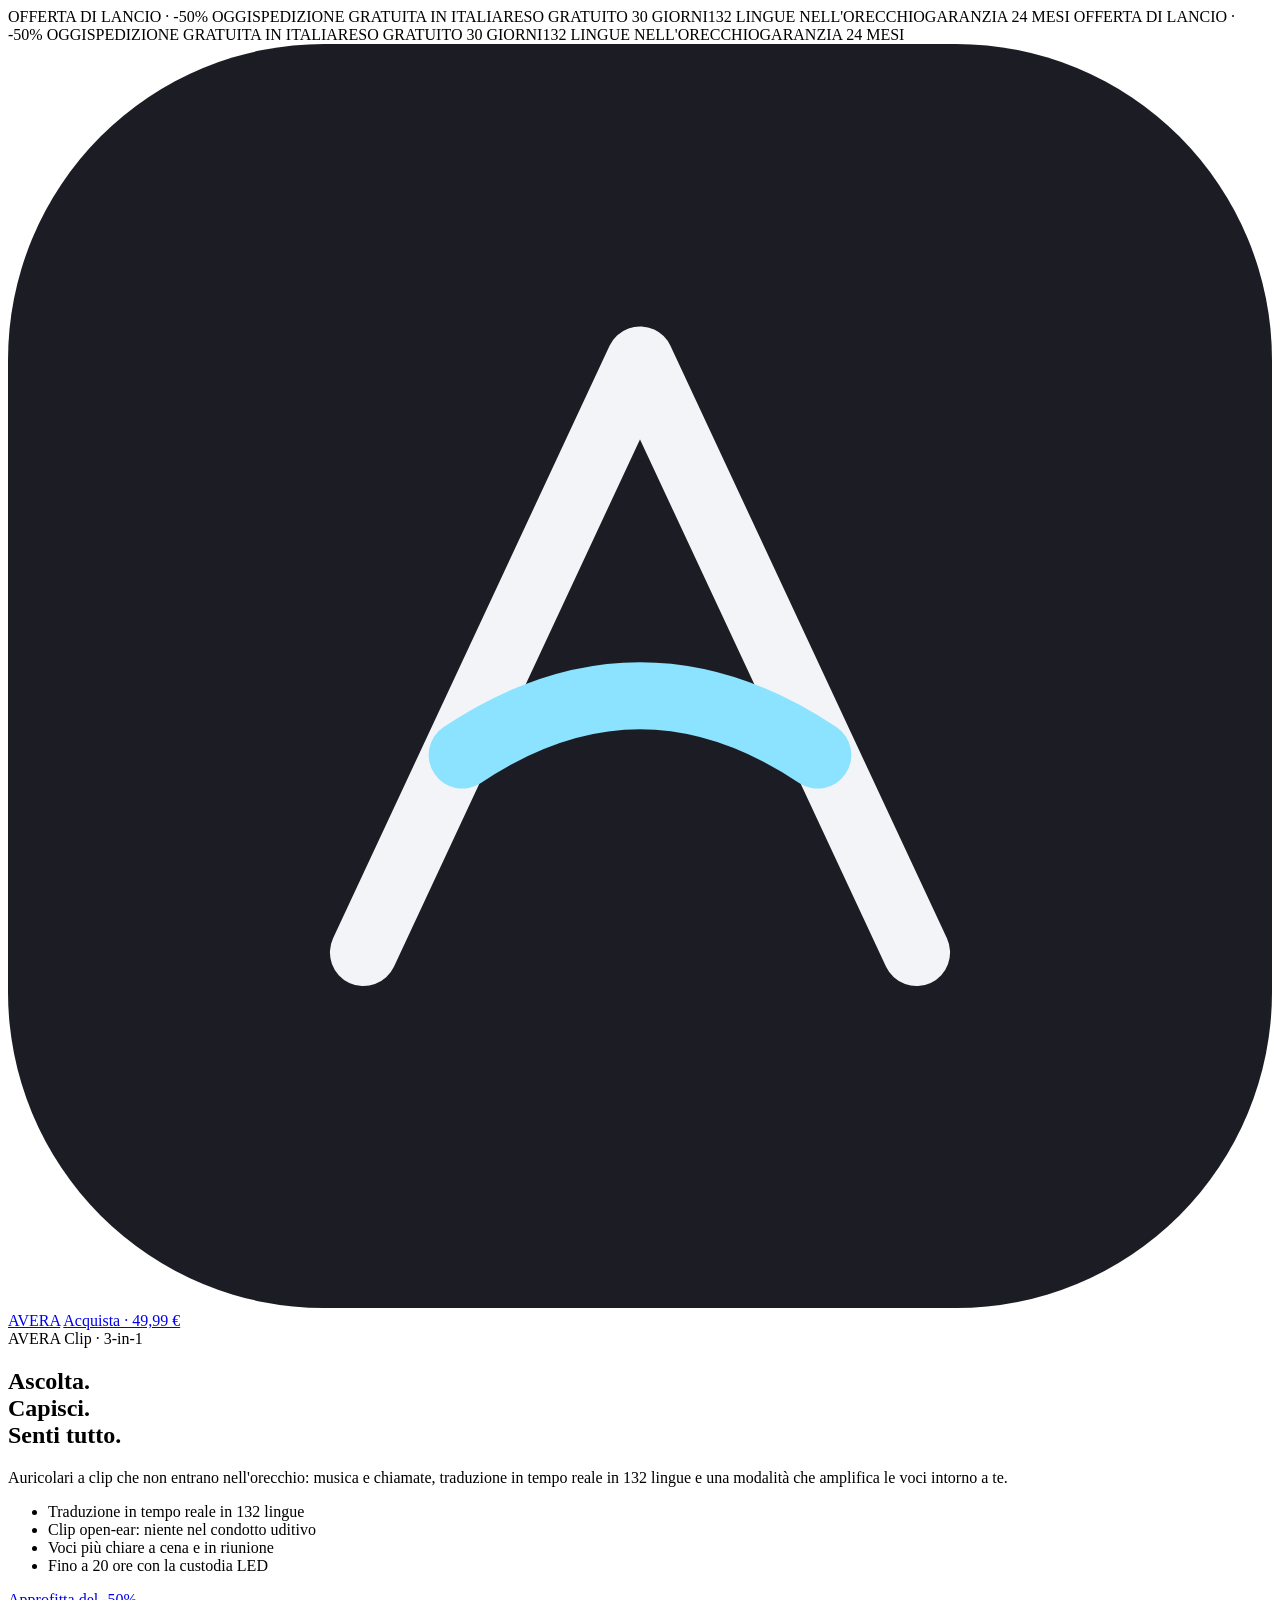
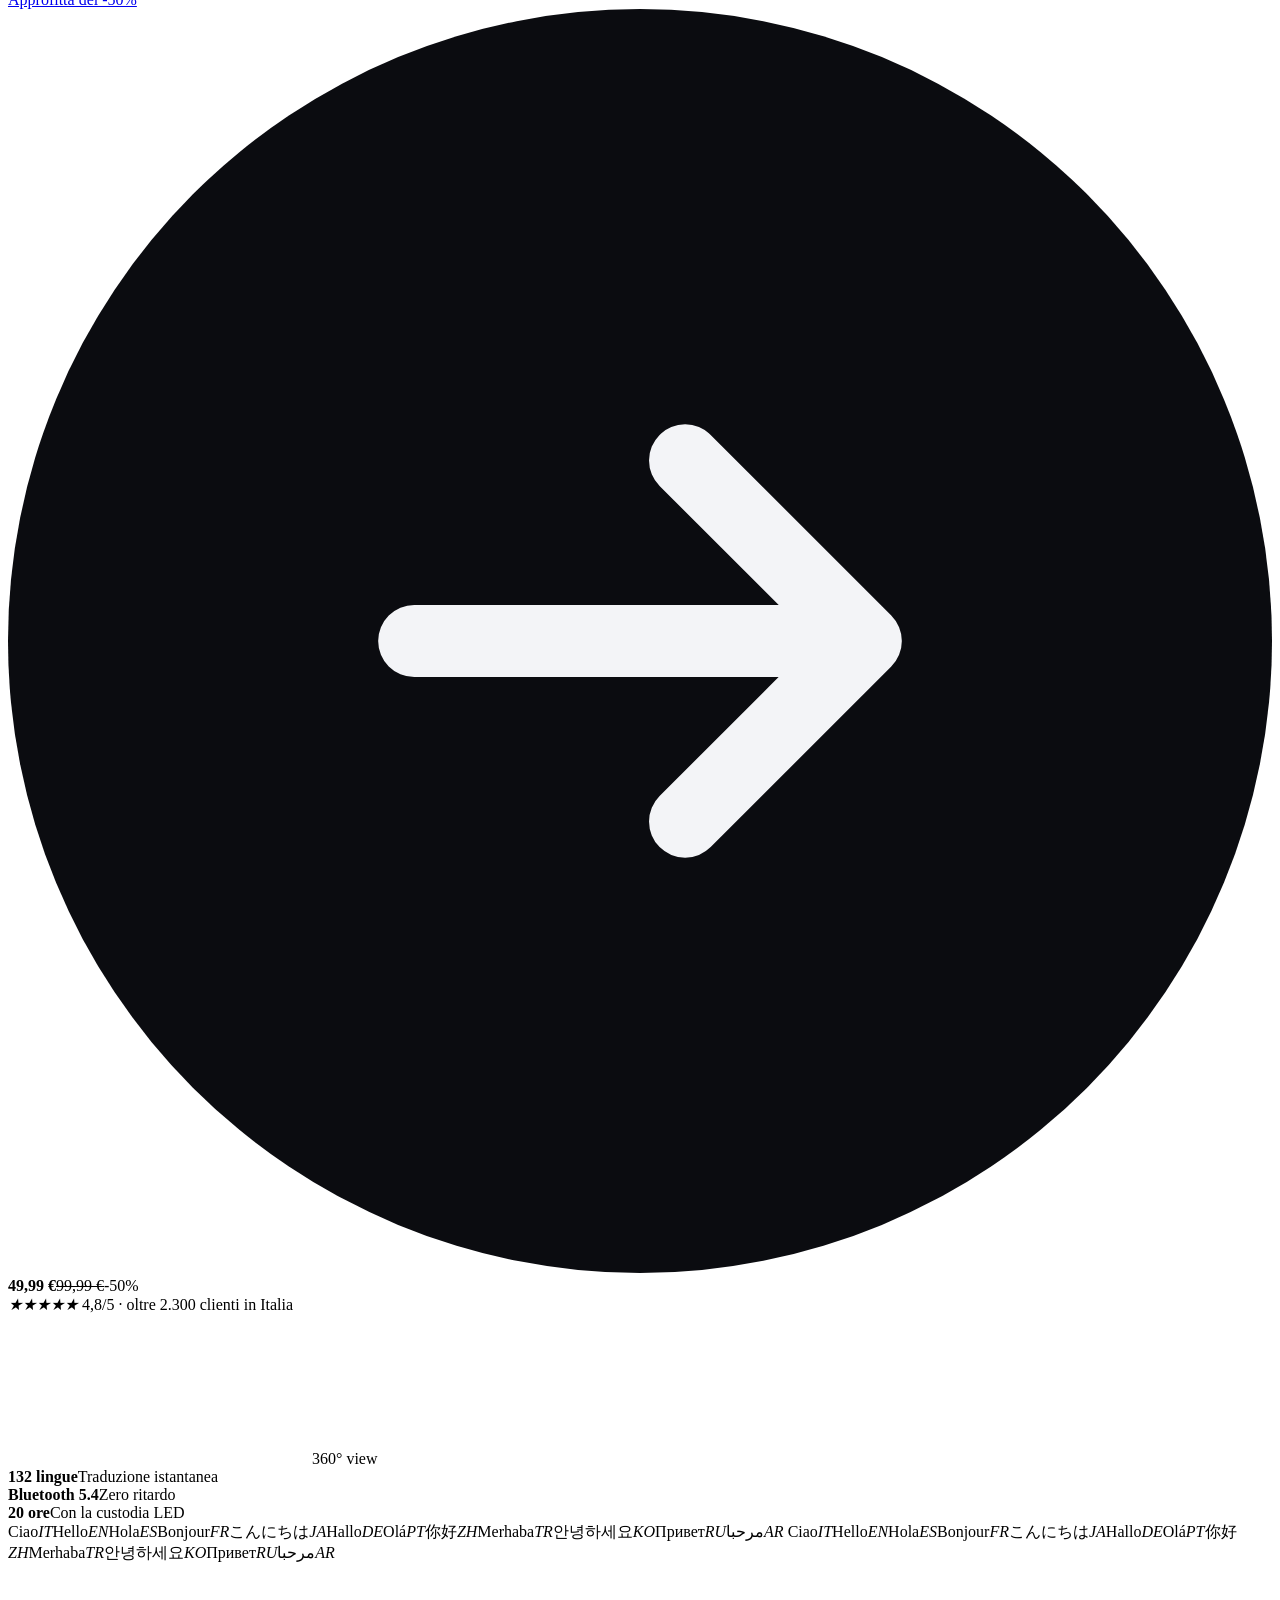
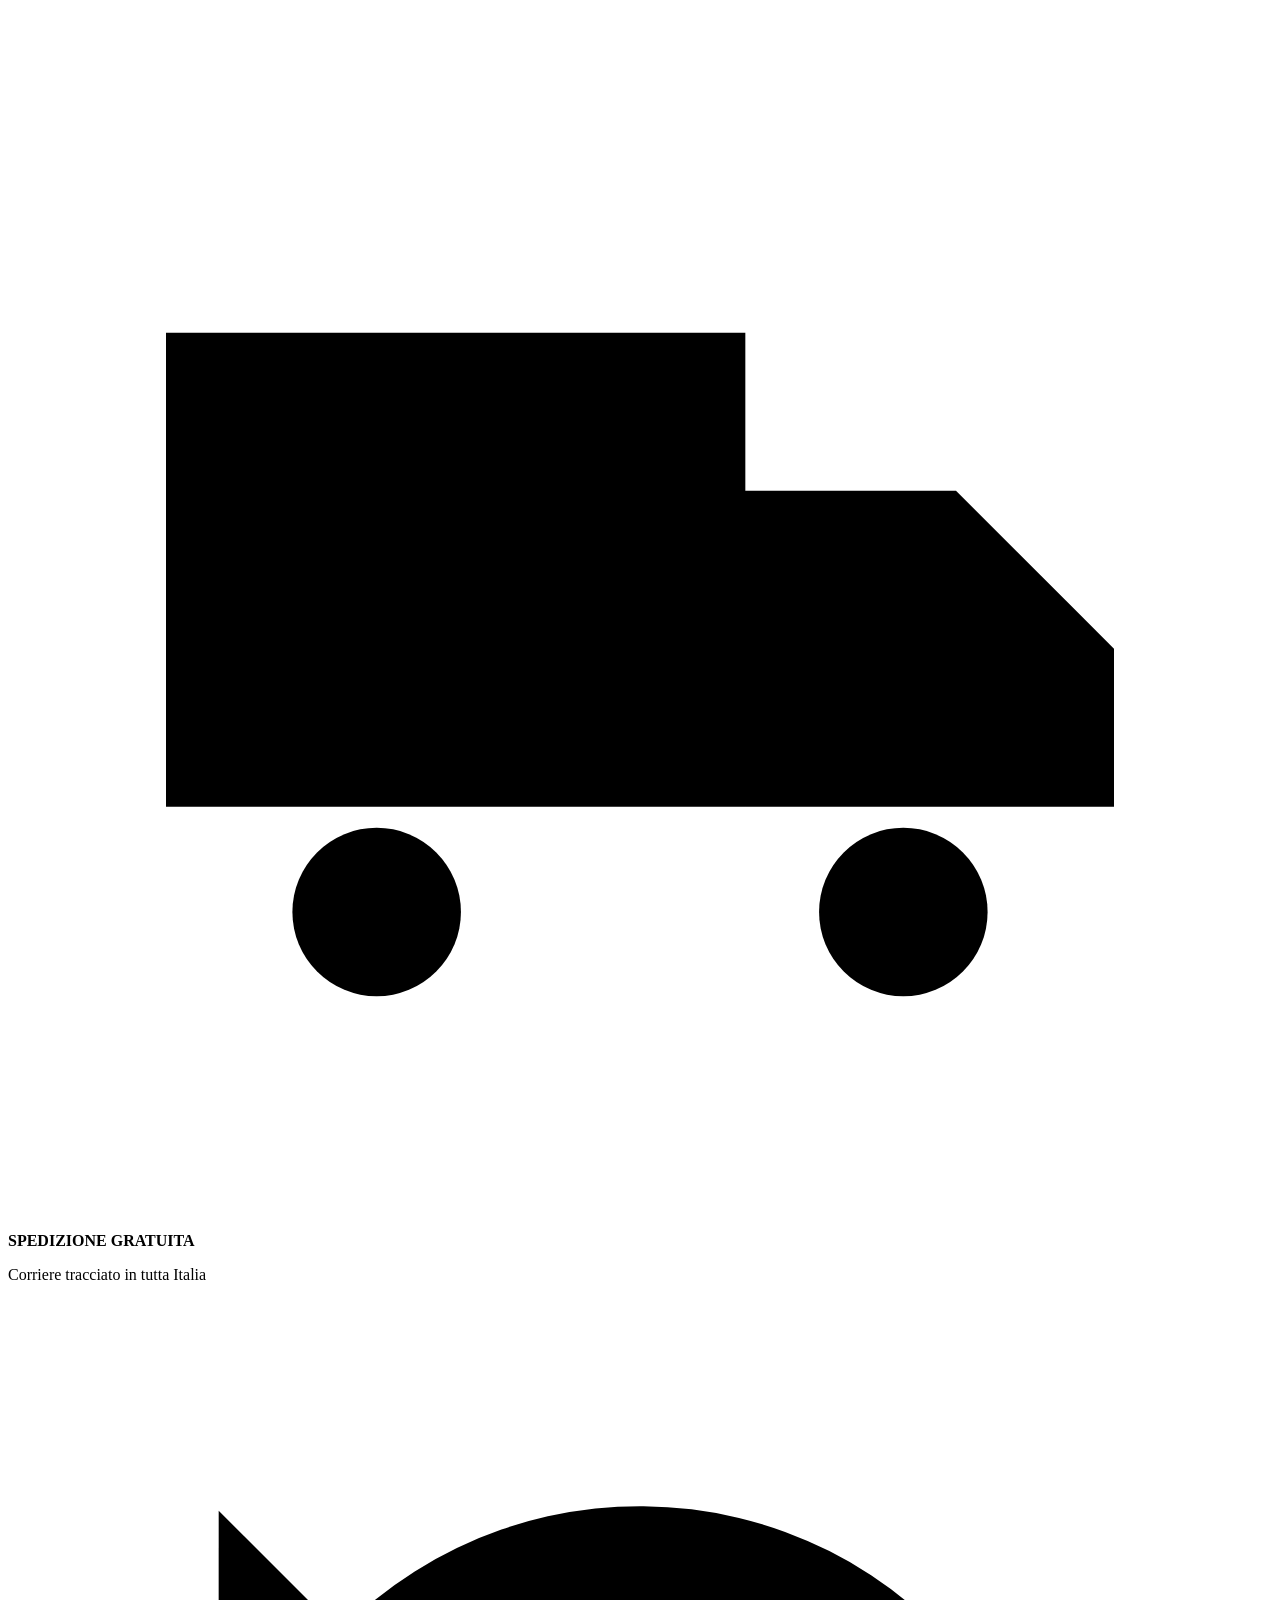
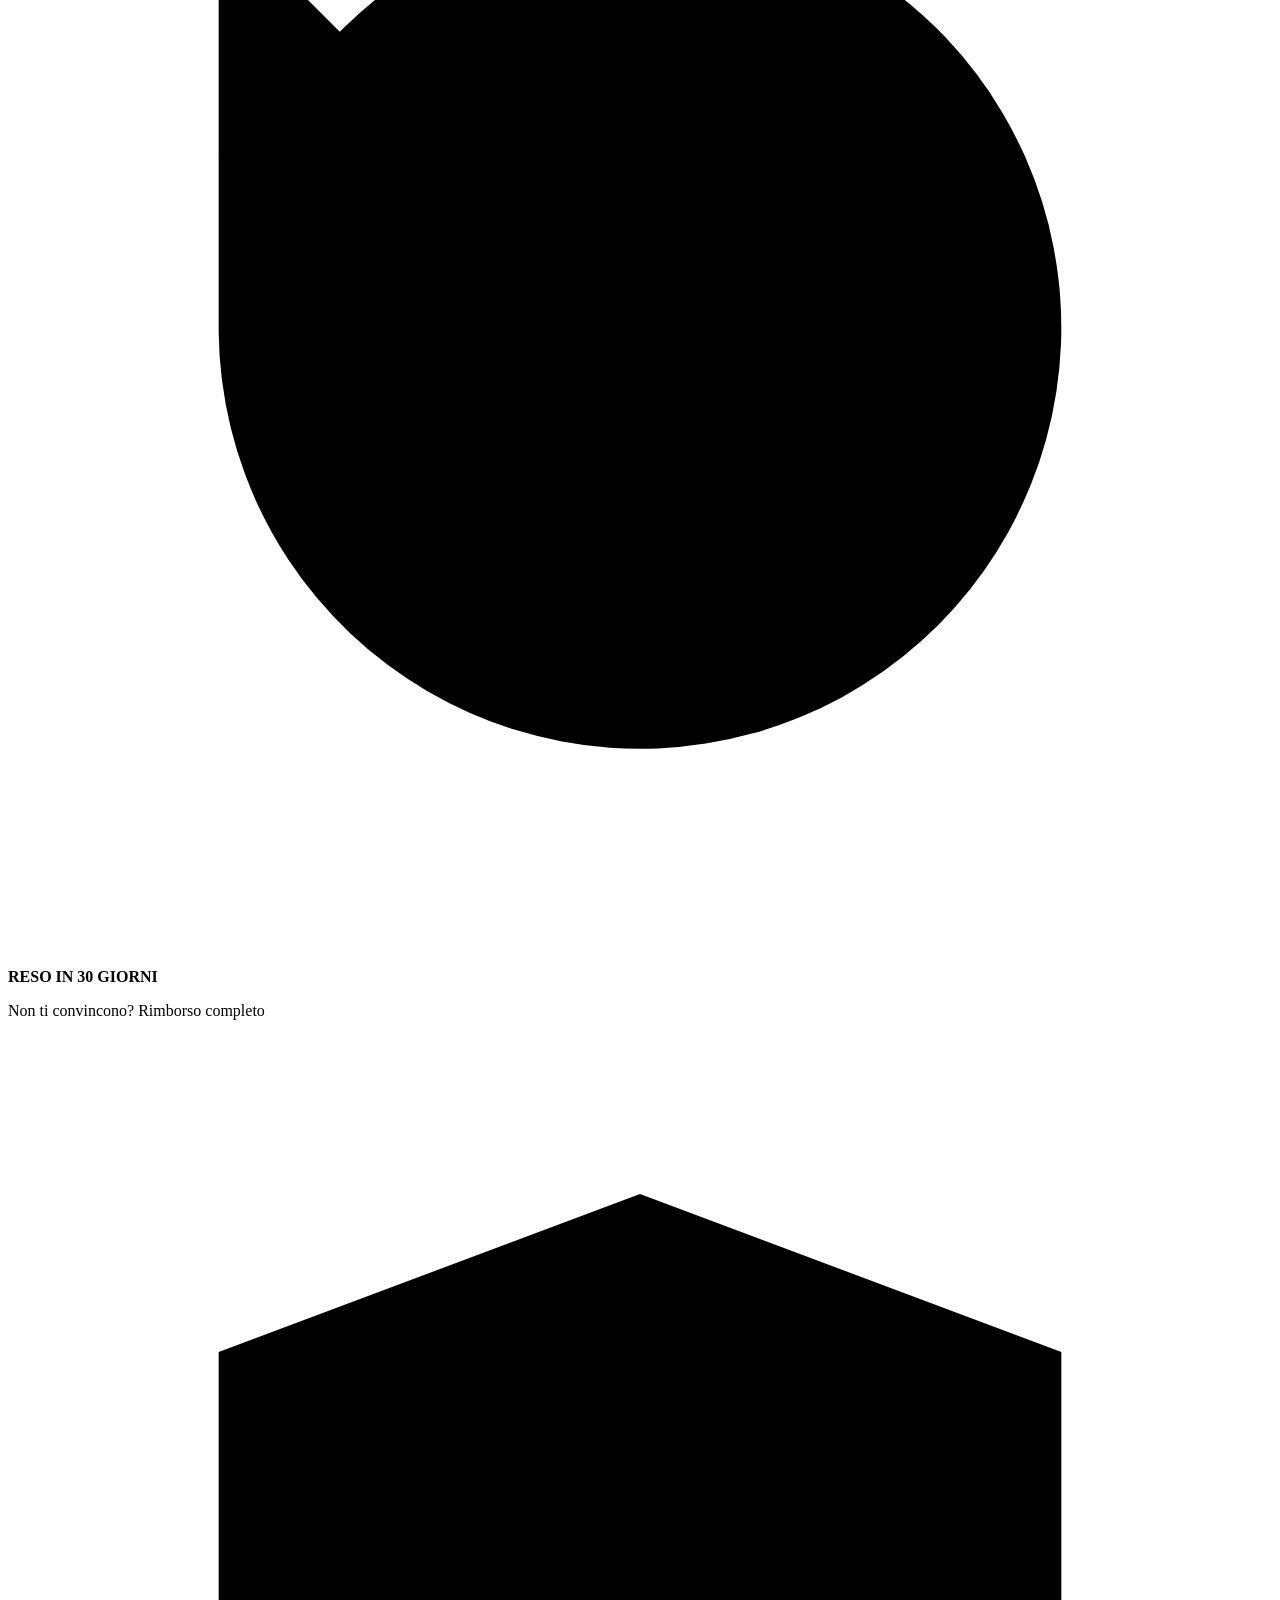
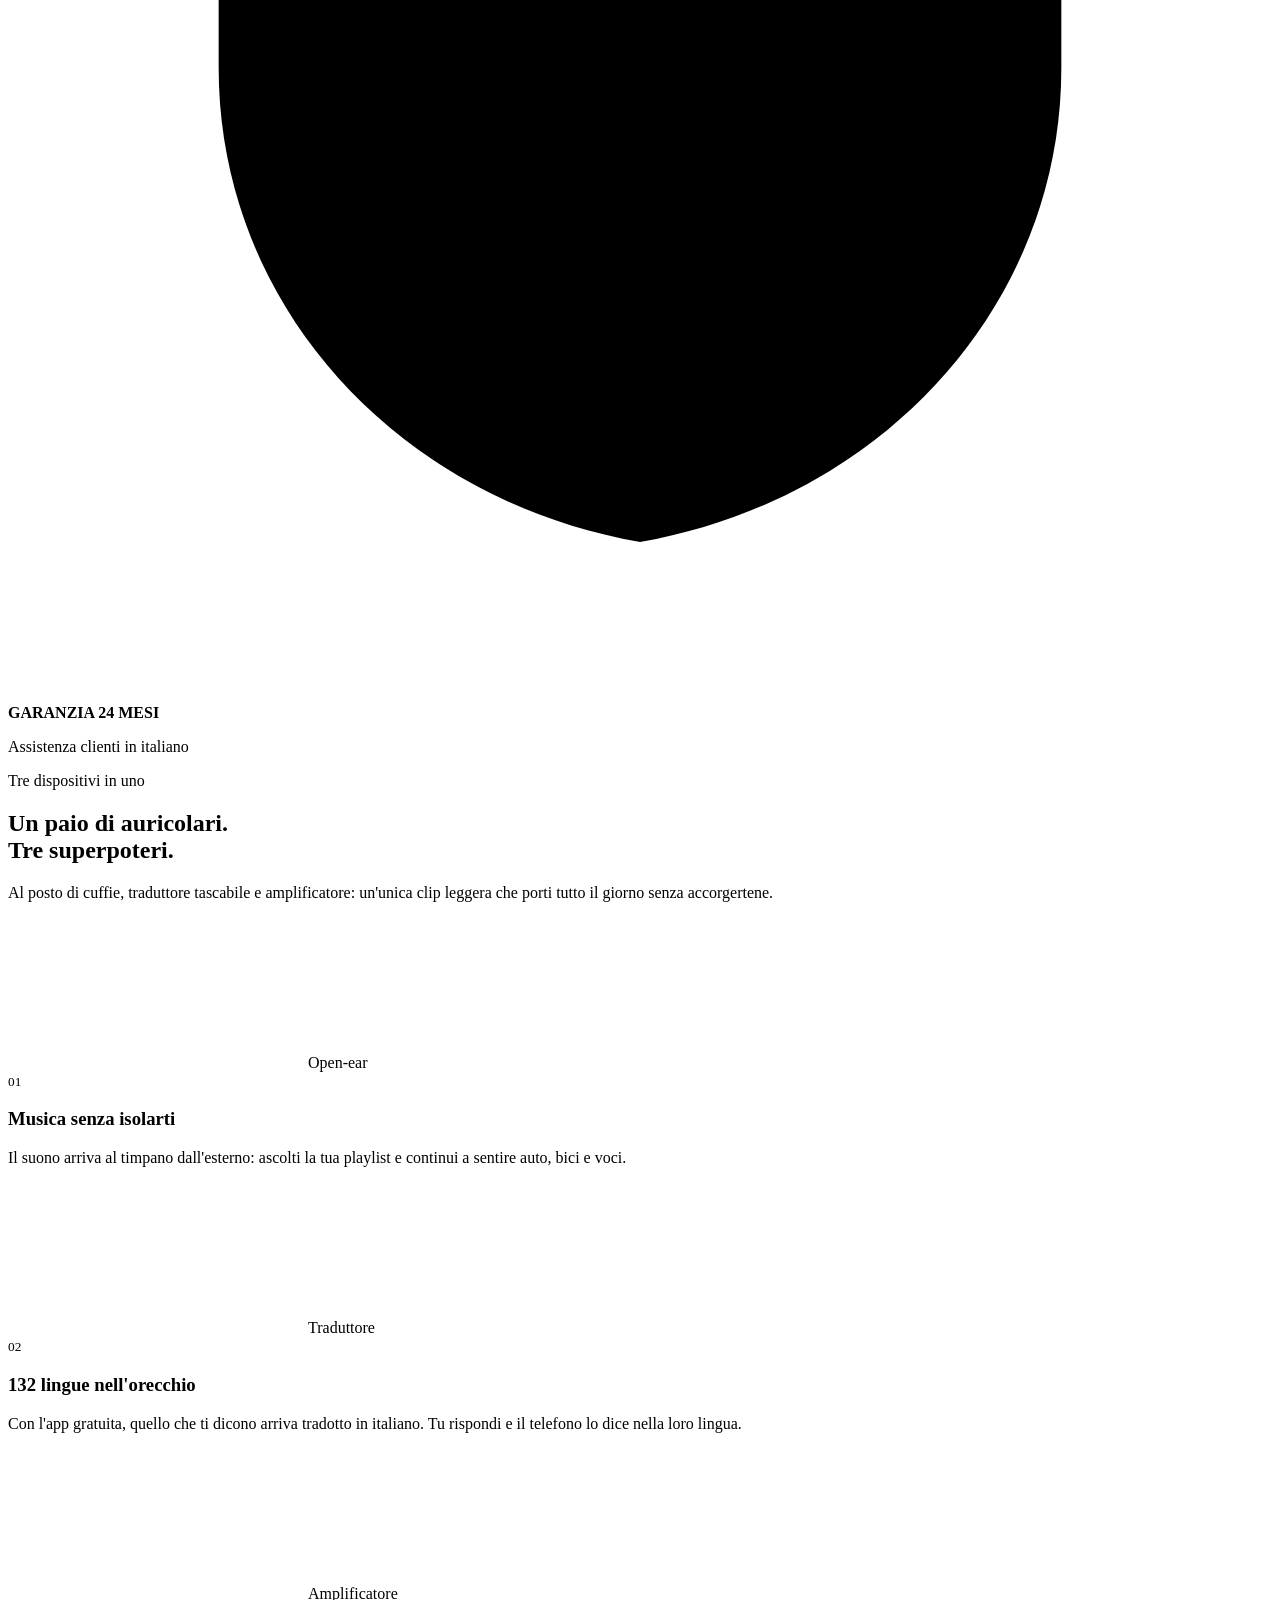
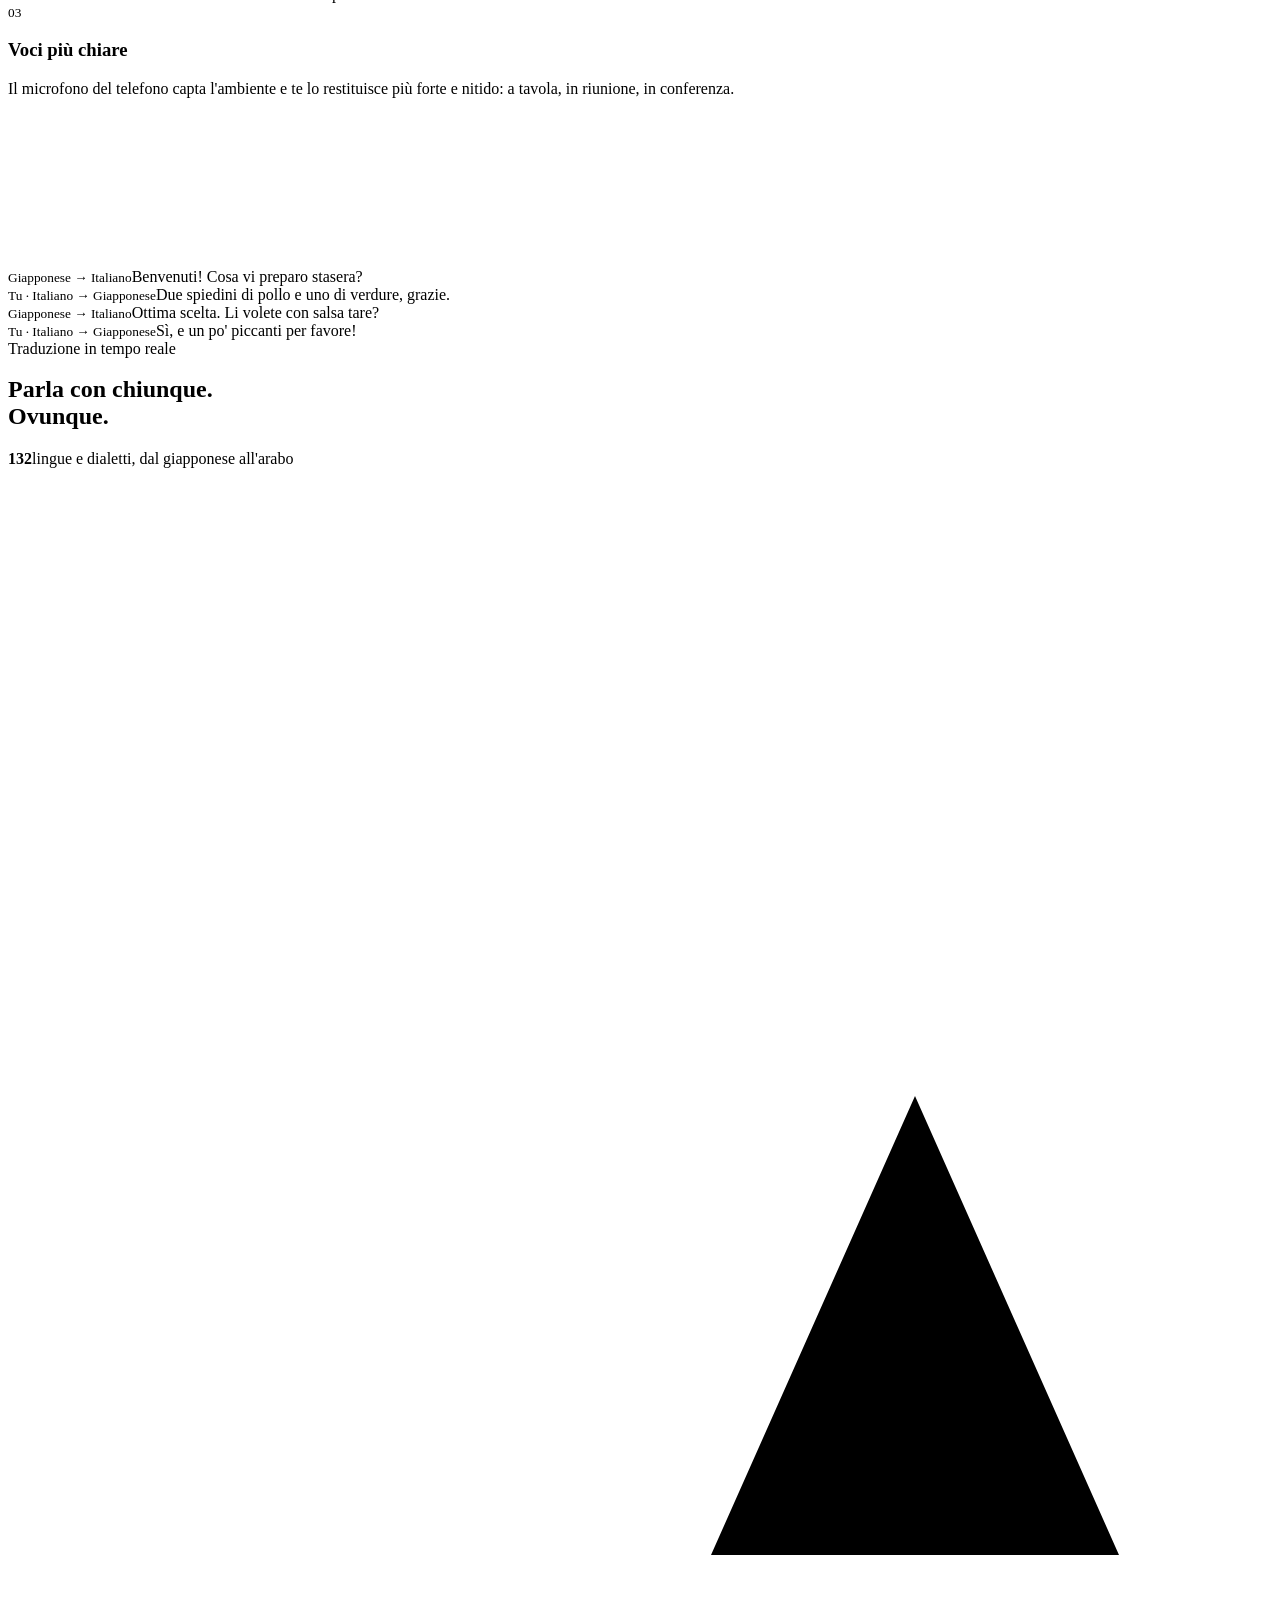
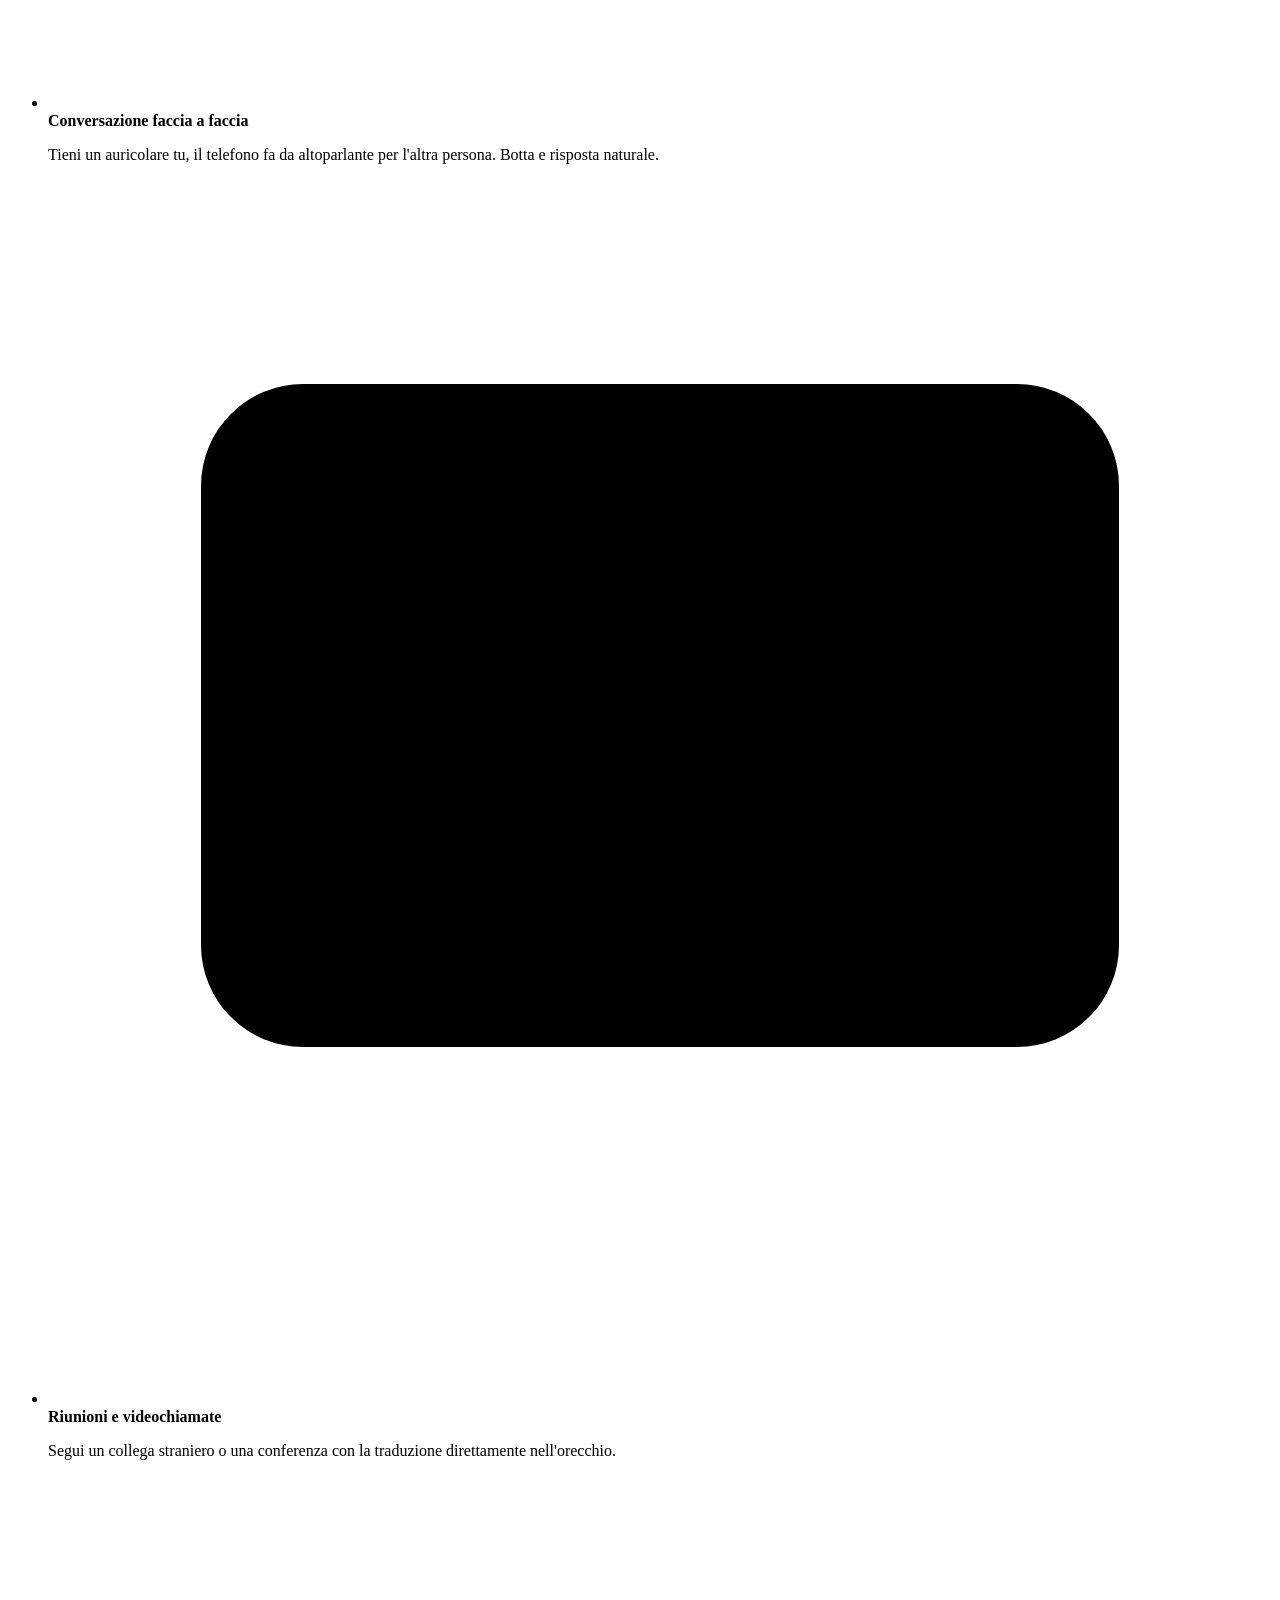
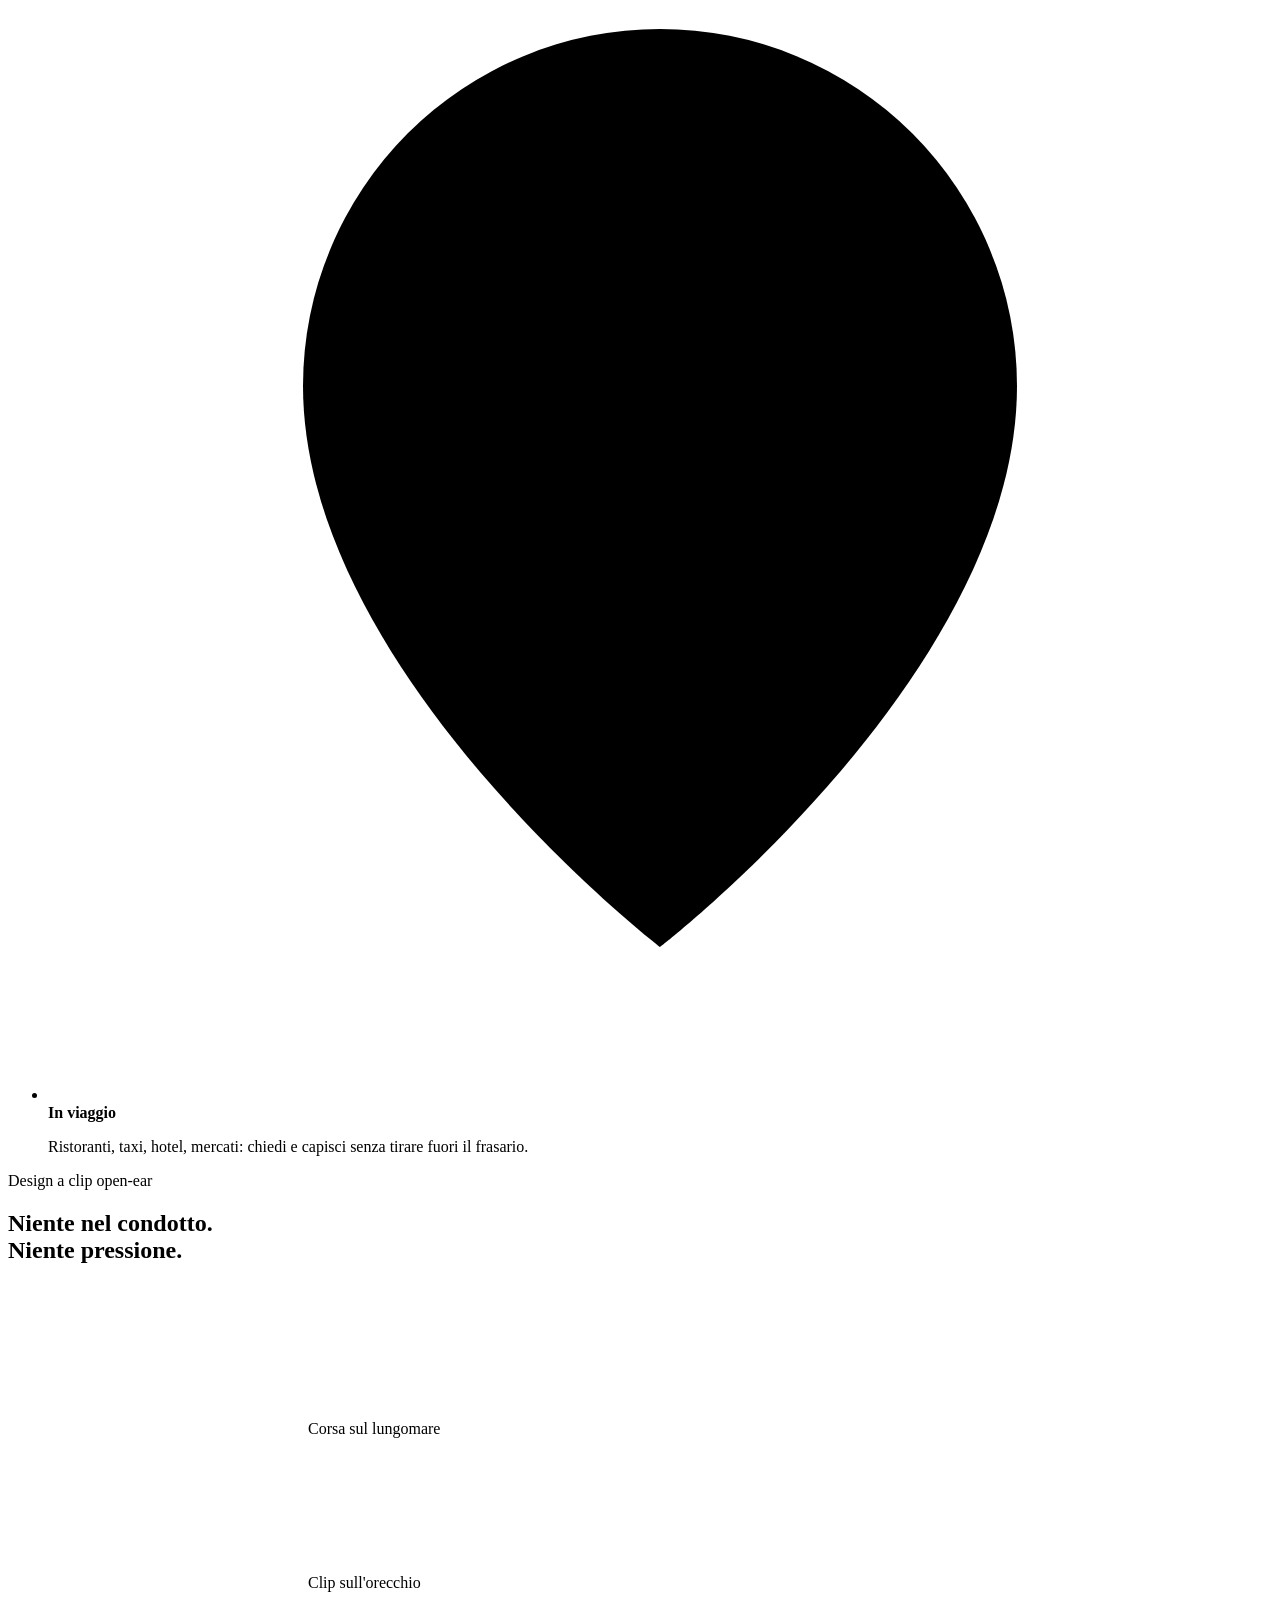
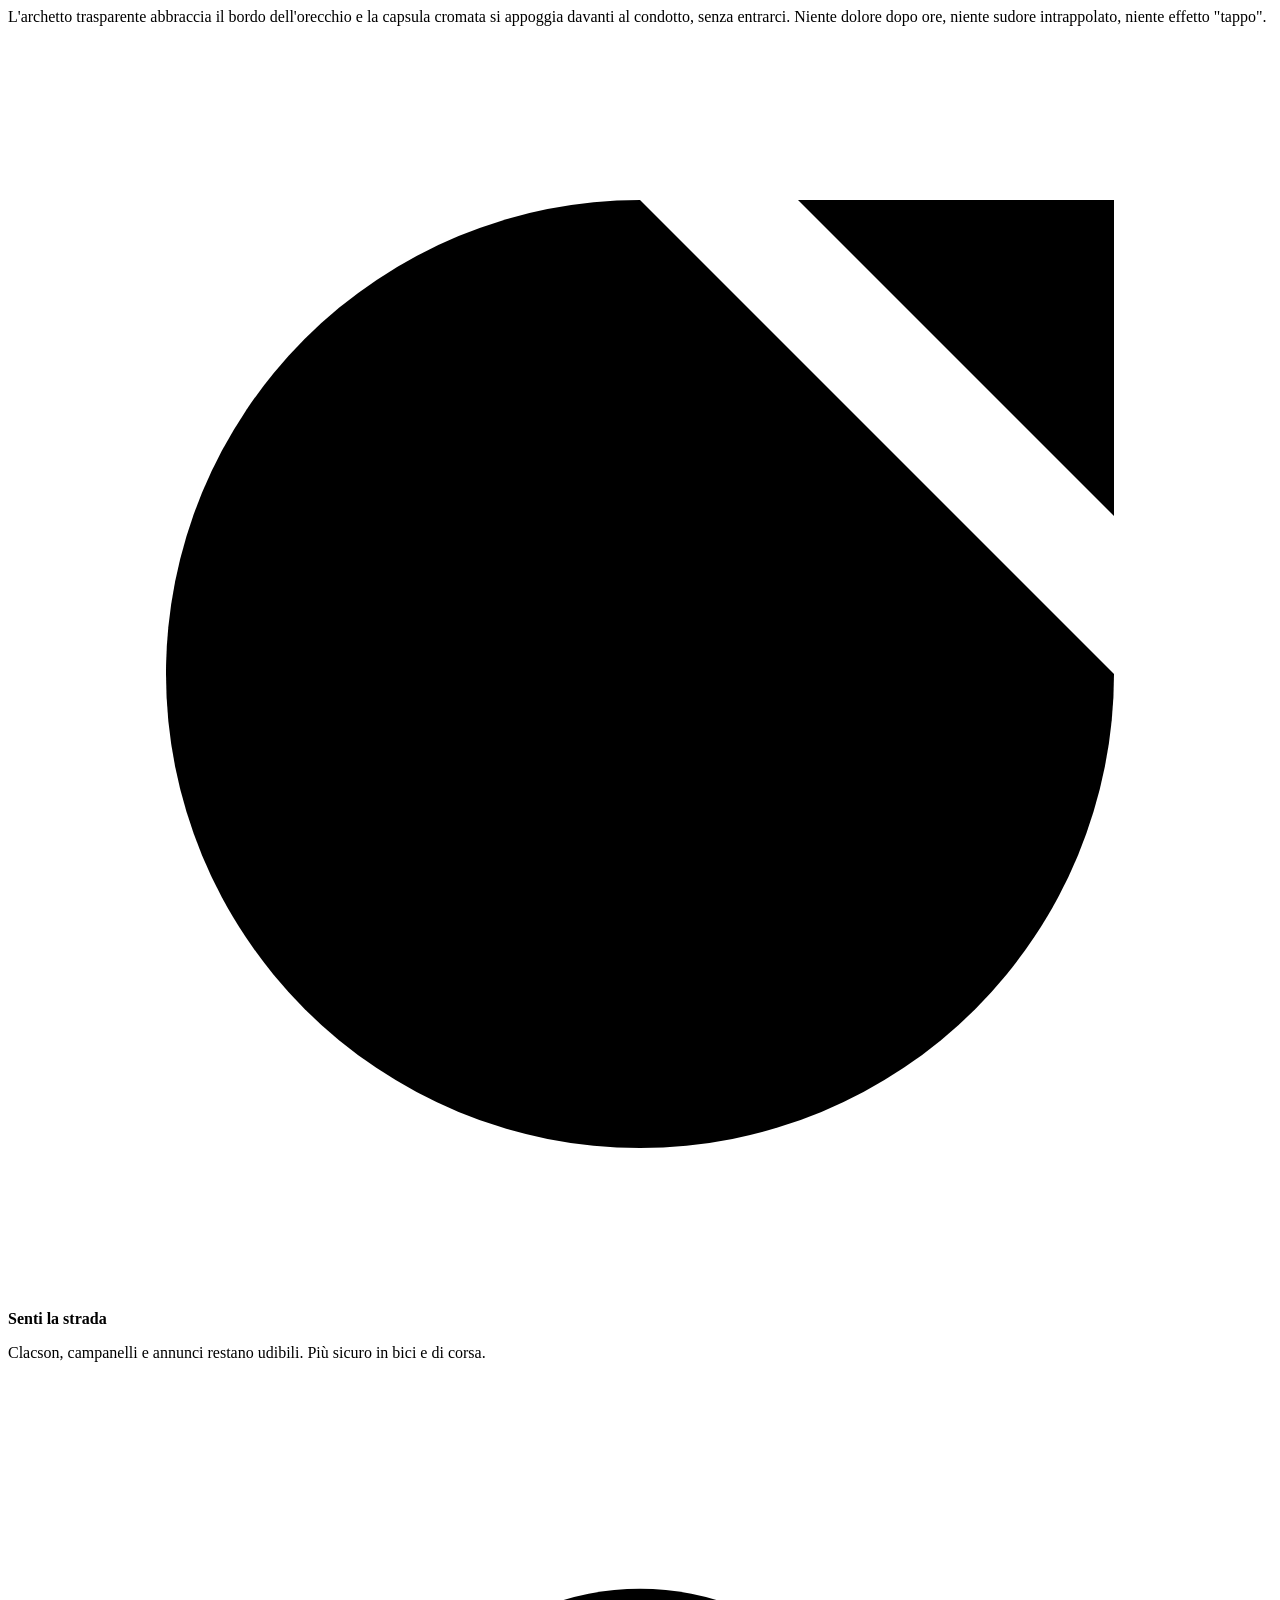
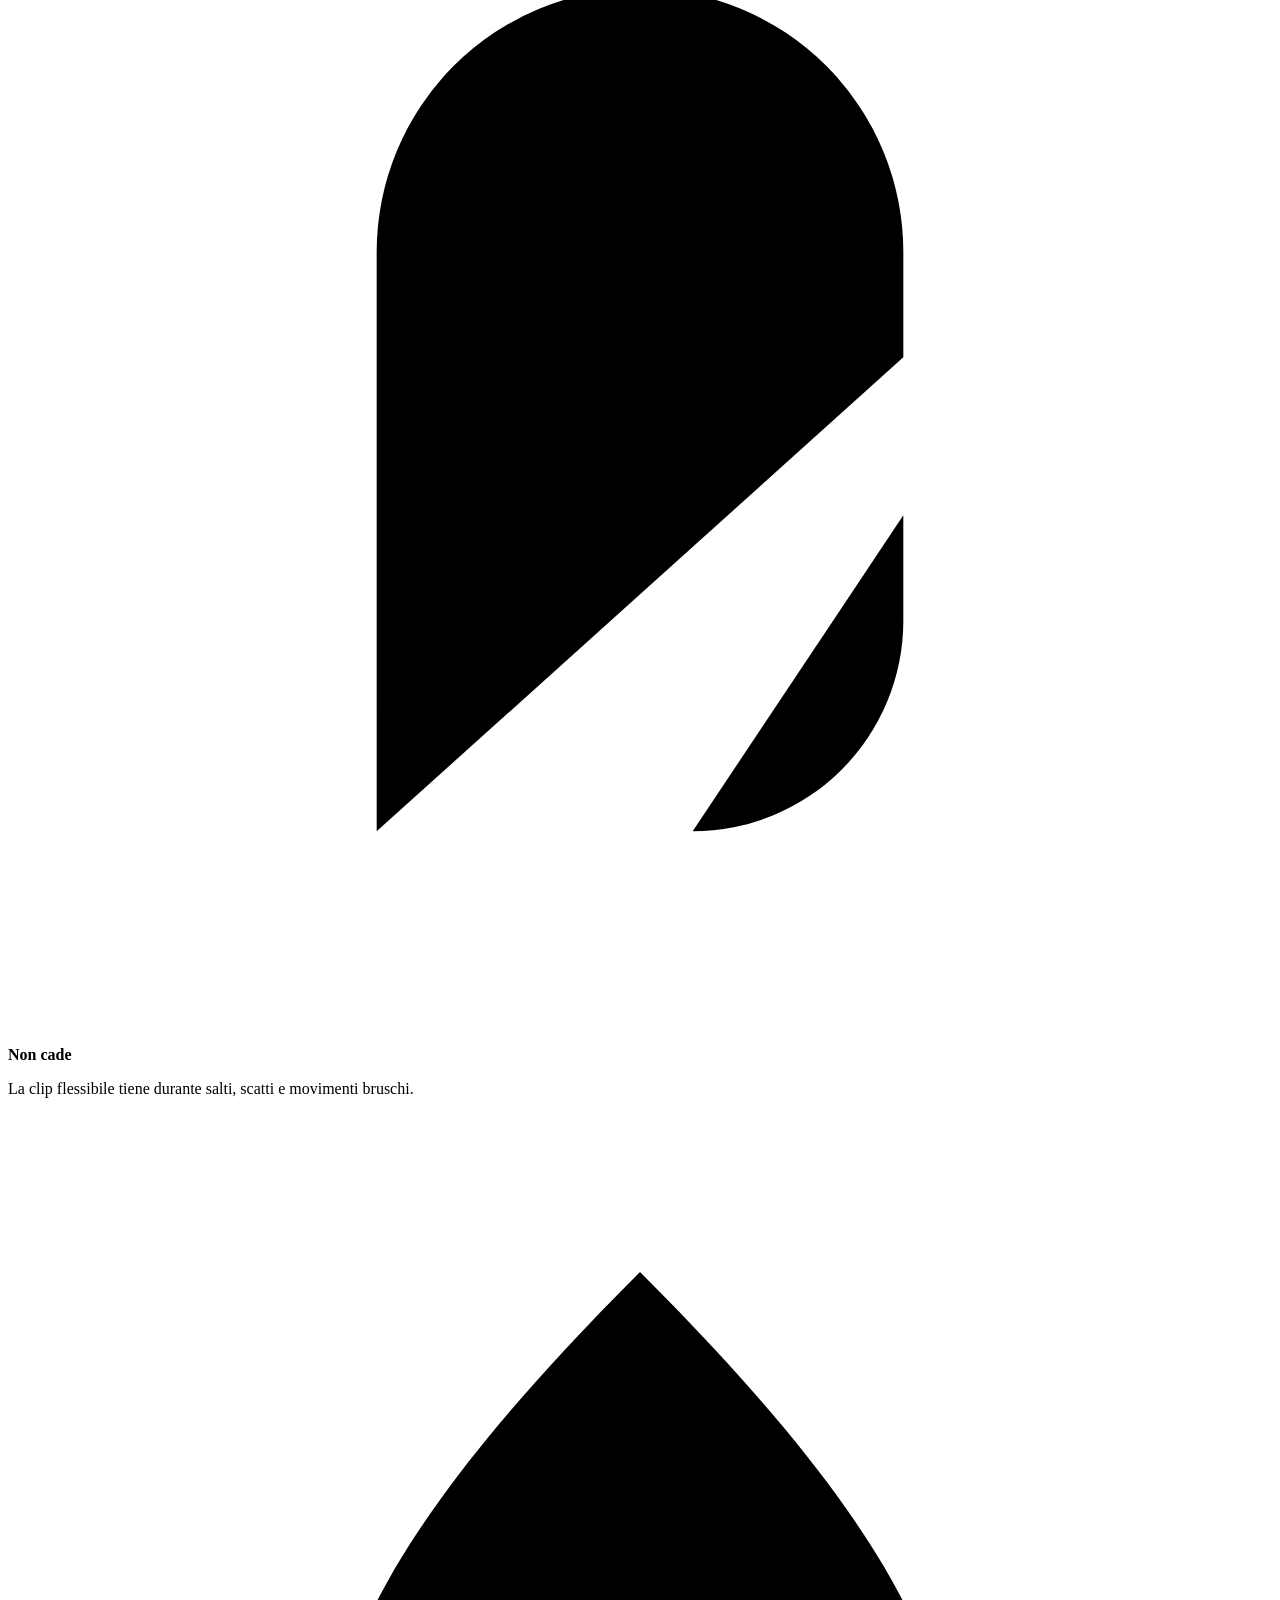
==== src/index.html @ ebfc3fc1 "Landing AVERA Clip 3-in-1 (IT) per import CheckoutChamp" ====
<!DOCTYPE html>
<html lang="it">
<head>
<meta charset="utf-8">
<meta name="viewport" content="width=device-width,initial-scale=1">
<title>AVERA Clip 3-in-1 – Auricolari open-ear con traduttore</title>
<meta name="description" content="AVERA Clip: auricolari a clip open-ear 3-in-1. Musica senza chiudere l'orecchio, traduzione in tempo reale in 132 lingue e modalità amplificatore. Display LED, 20 ore di autonomia.">
<link rel="stylesheet" href="STYLE">
</head>
<body>
<div class="av">

<div class="av-bar"><div class="av-bar-t">
<span>OFFERTA DI LANCIO · -50% OGGI</span><span>SPEDIZIONE GRATUITA IN ITALIA</span><span>RESO GRATUITO 30 GIORNI</span><span>132 LINGUE NELL'ORECCHIO</span><span>GARANZIA 24 MESI</span>
<span>OFFERTA DI LANCIO · -50% OGGI</span><span>SPEDIZIONE GRATUITA IN ITALIA</span><span>RESO GRATUITO 30 GIORNI</span><span>132 LINGUE NELL'ORECCHIO</span><span>GARANZIA 24 MESI</span>
</div></div>

<header class="av-head"><div class="av-wrap">
<a class="av-logo" href="/checkout"><svg viewBox="0 0 64 64"><rect width="64" height="64" rx="16" fill="#1c1d24"/><path d="M18 46 32 16l14 30" fill="none" stroke="#f3f4f7" stroke-width="3.4" stroke-linecap="round" stroke-linejoin="round"/><path d="M23 36c6-4 12-4 18 0" fill="none" stroke="#8be3ff" stroke-width="3.4" stroke-linecap="round"/></svg>AVERA</a>
<a class="av-cta" href="/checkout">Acquista · 49,99 €</a>
</div></header>

<section class="av-hero"><div class="av-wrap av-hero-in">
<div>
<span class="av-kick">AVERA Clip · 3-in-1</span>
<h1>Ascolta.<br><span class="av-chr">Capisci.</span><br>Senti tutto.</h1>
<p class="av-lead">Auricolari a clip che non entrano nell'orecchio: musica e chiamate, traduzione in tempo reale in 132 lingue e una modalità che amplifica le voci intorno a te.</p>
<ul class="av-ticks">
<li>Traduzione in tempo reale in 132 lingue</li>
<li>Clip open-ear: niente nel condotto uditivo</li>
<li>Voci più chiare a cena e in riunione</li>
<li>Fino a 20 ore con la custodia LED</li>
</ul>
<div class="av-buy">
<a class="av-cta av-cta--pulse" href="/checkout">Approfitta del -50% <svg viewBox="0 0 28 28"><circle cx="14" cy="14" r="14" fill="#0b0c10"/><path d="M9 14h10m-4-4 4 4-4 4" fill="none" stroke="#f3f4f7" stroke-width="1.6" stroke-linecap="round" stroke-linejoin="round"/></svg></a>
<div class="av-price"><b>49,99 €</b><s>99,99 €</s><span>-50%</span></div>
</div>
<div class="av-stars"><i>★★★★★</i> 4,8/5 · oltre 2.300 clienti in Italia</div>
</div>
<div class="av-stage">
<video src="ASSETS/v-rot.mp4" autoplay muted loop playsinline preload="auto"></video>
<span class="av-deg">360° view</span>
<div class="av-badge av-badge--a"><b>132 lingue</b>Traduzione istantanea</div>
<div class="av-badge av-badge--b"><b>Bluetooth 5.4</b>Zero ritardo</div>
<div class="av-badge av-badge--c"><b>20 ore</b>Con la custodia LED</div>
</div>
</div></section>

<div class="av-mq"><div class="av-mq-t">
<span>Ciao<em>IT</em></span><span>Hello<em>EN</em></span><span>Hola<em>ES</em></span><span>Bonjour<em>FR</em></span><span>こんにちは<em>JA</em></span><span>Hallo<em>DE</em></span><span>Olá<em>PT</em></span><span>你好<em>ZH</em></span><span>Merhaba<em>TR</em></span><span>안녕하세요<em>KO</em></span><span>Привет<em>RU</em></span><span>مرحبا<em>AR</em></span>
<span>Ciao<em>IT</em></span><span>Hello<em>EN</em></span><span>Hola<em>ES</em></span><span>Bonjour<em>FR</em></span><span>こんにちは<em>JA</em></span><span>Hallo<em>DE</em></span><span>Olá<em>PT</em></span><span>你好<em>ZH</em></span><span>Merhaba<em>TR</em></span><span>안녕하세요<em>KO</em></span><span>Привет<em>RU</em></span><span>مرحبا<em>AR</em></span>
</div></div>

<div class="av-wrap av-trust">
<div><svg class="av-ico" viewBox="0 0 24 24"><path d="M3 7h11v9H3zM14 10h4l3 3v3h-7"/><circle cx="7" cy="18" r="1.6"/><circle cx="17" cy="18" r="1.6"/></svg><div><b>SPEDIZIONE GRATUITA</b><p>Corriere tracciato in tutta Italia</p></div></div>
<div><svg class="av-ico" viewBox="0 0 24 24"><path d="M4 12a8 8 0 1 0 2.3-5.7L4 8.6"/><path d="M4 4v4.6h4.6"/></svg><div><b>RESO IN 30 GIORNI</b><p>Non ti convincono? Rimborso completo</p></div></div>
<div><svg class="av-ico" viewBox="0 0 24 24"><path d="M12 3 4 6v6c0 4.5 3.4 8.2 8 9 4.6-.8 8-4.5 8-9V6z"/><path d="m9 12 2 2 4-4"/></svg><div><b>GARANZIA 24 MESI</b><p>Assistenza clienti in italiano</p></div></div>
</div>

<section class="av-sec"><div class="av-wrap">
<div class="av-shead av-rv">
<span class="av-kick">Tre dispositivi in uno</span>
<h2>Un paio di auricolari.<br><span class="av-gr">Tre superpoteri.</span></h2>
<p class="av-lead">Al posto di cuffie, traduttore tascabile e amplificatore: un'unica clip leggera che porti tutto il giorno senza accorgertene.</p>
</div>
<div class="av-three">
<article class="av-card"><div class="av-vid"><video src="ASSETS/v-run.mp4" autoplay muted loop playsinline preload="auto"></video><span class="av-tag">Open-ear</span></div><div class="av-card-b"><small>01</small><h3>Musica senza isolarti</h3><p>Il suono arriva al timpano dall'esterno: ascolti la tua playlist e continui a sentire auto, bici e voci.</p></div></article>
<article class="av-card"><div class="av-vid"><video src="ASSETS/v-travel.mp4" autoplay muted loop playsinline preload="auto"></video><span class="av-tag">Traduttore</span></div><div class="av-card-b"><small>02</small><h3>132 lingue nell'orecchio</h3><p>Con l'app gratuita, quello che ti dicono arriva tradotto in italiano. Tu rispondi e il telefono lo dice nella loro lingua.</p></div></article>
<article class="av-card"><div class="av-vid"><video src="ASSETS/v-senior.mp4" autoplay muted loop playsinline preload="auto"></video><span class="av-tag">Amplificatore</span></div><div class="av-card-b"><small>03</small><h3>Voci più chiare</h3><p>Il microfono del telefono capta l'ambiente e te lo restituisce più forte e nitido: a tavola, in riunione, in conferenza.</p></div></article>
</div>
</div></section>

<section class="av-sec av-band"><div class="av-wrap av-tr">
<div class="av-vid">
<video src="ASSETS/v-travel.mp4" autoplay muted loop playsinline preload="auto"></video>
<div class="av-chat">
<div class="av-bub av-bub--a"><small>Giapponese → Italiano</small>Benvenuti! Cosa vi preparo stasera?</div>
<div class="av-bub av-bub--b"><small>Tu · Italiano → Giapponese</small>Due spiedini di pollo e uno di verdure, grazie.</div>
<div class="av-bub av-bub--a"><small>Giapponese → Italiano</small>Ottima scelta. Li volete con salsa tare?</div>
<div class="av-bub av-bub--b"><small>Tu · Italiano → Giapponese</small>Sì, e un po' piccanti per favore!</div>
</div>
</div>
<div>
<div class="av-rv">
<span class="av-kick">Traduzione in tempo reale</span>
<h2 style="margin-top:18px">Parla con chiunque.<br><span class="av-gr">Ovunque.</span></h2>
<div class="av-big"><b class="av-chr">132</b><span>lingue e dialetti, dal giapponese all'arabo</span></div>
</div>
<ul class="av-list av-rv">
<li><svg class="av-ico" viewBox="0 0 24 24"><path d="M3 5h12M9 3v2m1.5 10.5L7 9m-2 8 6-12"/><path d="m13 21 4-9 4 9m-7-2h6"/></svg><div><b>Conversazione faccia a faccia</b><p>Tieni un auricolare tu, il telefono fa da altoparlante per l'altra persona. Botta e risposta naturale.</p></div></li>
<li><svg class="av-ico" viewBox="0 0 24 24"><rect x="3" y="4" width="18" height="13" rx="2"/><path d="M8 21h8M12 17v4"/></svg><div><b>Riunioni e videochiamate</b><p>Segui un collega straniero o una conferenza con la traduzione direttamente nell'orecchio.</p></div></li>
<li><svg class="av-ico" viewBox="0 0 24 24"><path d="M12 21s-7-5.4-7-11a7 7 0 0 1 14 0c0 5.6-7 11-7 11z"/><circle cx="12" cy="10" r="2.5"/></svg><div><b>In viaggio</b><p>Ristoranti, taxi, hotel, mercati: chiedi e capisci senza tirare fuori il frasario.</p></div></li>
</ul>
</div>
</div></section>

<section class="av-sec"><div class="av-wrap">
<div class="av-shead av-rv">
<span class="av-kick">Design a clip open-ear</span>
<h2>Niente nel condotto.<br><span class="av-chr">Niente pressione.</span></h2>
</div>
<div class="av-oe">
<div class="av-vid av-oe-a"><video src="ASSETS/v-run.mp4" autoplay muted loop playsinline preload="auto"></video><span class="av-tag">Corsa sul lungomare</span></div>
<div class="av-vid av-oe-b"><video src="ASSETS/v-ear.mp4" autoplay muted loop playsinline preload="auto"></video><span class="av-tag">Clip sull'orecchio</span></div>
<div class="av-oe-t av-rv"><p class="av-lead">L'archetto trasparente abbraccia il bordo dell'orecchio e la capsula cromata si appoggia davanti al condotto, senza entrarci. Niente dolore dopo ore, niente sudore intrappolato, niente effetto "tappo".</p></div>
<div class="av-oe-c">
<div class="av-stat"><svg class="av-ico" viewBox="0 0 24 24"><path d="M12 3a9 9 0 1 0 9 9"/><path d="m21 3-9 9"/><path d="M15 3h6v6"/></svg><b>Senti la strada</b><p>Clacson, campanelli e annunci restano udibili. Più sicuro in bici e di corsa.</p></div>
<div class="av-stat"><svg class="av-ico" viewBox="0 0 24 24"><path d="M7 20V9a5 5 0 0 1 10 0v2"/><path d="M13 20a4 4 0 0 0 4-4v-2"/></svg><b>Non cade</b><p>La clip flessibile tiene durante salti, scatti e movimenti bruschi.</p></div>
<div class="av-stat"><svg class="av-ico" viewBox="0 0 24 24"><path d="M12 3c4 4 6 7 6 10a6 6 0 0 1-12 0c0-3 2-6 6-10z"/></svg><b>Igienico</b><p>Niente gommini nell'orecchio: si pulisce con un panno, nessun accumulo di cerume.</p></div>
</div>
</div>
</div></section>

<section class="av-sec av-band"><div class="av-wrap av-amp">
<div>
<div class="av-rv">
<span class="av-kick">Modalità amplificatore</span>
<h2 style="margin:18px 0 20px">Non farti più<br><span class="av-gr">ripetere le cose.</span></h2>
<p class="av-lead">Abbinati a un'app di amplificazione gratuita (come Sound Amplifier di Google), gli AVERA Clip trasformano il microfono del telefono in un orecchio in più: appoggi lo smartphone sul tavolo e le voci ti arrivano più forti e chiare.</p>
</div>
<ol class="av-steps av-rv">
<li><span>01</span><div><b>Appoggia il telefono vicino a chi parla</b>Sul tavolo della cena, sul leggio, accanto al relatore.</div></li>
<li><span>02</span><div><b>Attiva l'amplificazione dall'app</b>Regoli volume e chiarezza con uno slider.</div></li>
<li><span>03</span><div><b>Ascolta, senza chiedere "come?"</b>Conversazioni, lezioni e TV a un volume comodo per te.</div></li>
</ol>
<p class="av-note">AVERA Clip è un dispositivo audio di consumo e non è un apparecchio acustico medicale. Per perdite uditive diagnosticate rivolgiti a un audioprotesista.</p>
</div>
<div class="av-vid">
<video src="ASSETS/v-senior.mp4" autoplay muted loop playsinline preload="auto"></video>
<div class="av-wave"><em>Voce +12 dB</em><i></i><i></i><i></i><i></i><i></i><i></i><i></i><i></i><i></i><i></i><i></i><i></i><i></i><i></i><i></i><i></i><i></i><i></i><i></i><i></i><i></i><i></i><i></i><i></i><i></i><i></i><i></i><i></i><i></i><i></i></div>
</div>
</div></section>

<section class="av-sec"><div class="av-wrap av-bat">
<div class="av-bat-img"><img src="ASSETS/d-led.jpg" alt="Display LED della custodia AVERA"></div>
<div class="av-rv">
<span class="av-kick">Autonomia e display LED</span>
<h2 style="margin-top:18px">Sai sempre<br><span class="av-chr">quanta carica hai.</span></h2>
<div class="av-nums">
<div><b>20<sup>ore</sup></b><p>Autonomia totale con la custodia</p></div>
<div><b>4<sup>ore</sup></b><p>Di ascolto continuo per ricarica</p></div>
<div><b>1,5<sup>ore</sup></b><p>Per la ricarica completa via USB-C</p></div>
<div><b>5.4<sup>BT</sup></b><p>Bluetooth di ultima generazione</p></div>
</div>
<div class="av-led"><div class="av-led-d"><small>L</small><span class="av-led-n"></span><small>R</small></div><p>Il display sulla custodia mostra la percentuale esatta della custodia e di ogni auricolare.</p></div>
</div>
</div></section>

<section class="av-sec av-band"><div class="av-wrap av-float">
<div class="av-float-img"><img src="ASSETS/p-buds.jpg" alt="Auricolari AVERA Clip"></div>
<div class="av-rv">
<span class="av-kick">Scheda tecnica</span>
<h2 style="margin-top:18px">Tutto quello<br>che c'è dentro.</h2>
<dl class="av-spec">
<dt>Tipologia</dt><dd>Auricolari a clip open-ear</dd>
<dt>Connessione</dt><dd>Bluetooth 5.4</dd>
<dt>Traduzione</dt><dd>132 lingue, app gratuita iOS / Android</dd>
<dt>Amplificazione</dt><dd>Compatibile con app di amplificazione</dd>
<dt>Autonomia</dt><dd>4 h + 16 h custodia = 20 h</dd>
<dt>Batterie</dt><dd>40 mAh auricolare · 250 mAh custodia</dd>
<dt>Ricarica</dt><dd>USB-C, completa in 1–1,5 h</dd>
<dt>Display</dt><dd>LED con percentuale di carica</dd>
<dt>Comandi</dt><dd>Touch: musica, chiamate, assistente</dd>
</dl>
</div>
</div></section>

<section class="av-sec"><div class="av-wrap">
<div class="av-wide av-vid">
<video src="ASSETS/v-office.mp4" autoplay muted loop playsinline preload="auto"></video>
<div class="av-wide-t">
<span class="av-kick">Per lavorare</span>
<h2 style="font-size:clamp(32px,4.2vw,58px)">Le call internazionali,<br>senza sforzo.</h2>
<p class="av-lead">Microfono per le chiamate, traduzione per i colleghi esteri e l'orecchio libero per l'ufficio intorno a te. Li dimentichi addosso per tutta la giornata.</p>
</div>
</div>
</div></section>

<section class="av-sec av-band"><div class="av-wrap">
<div class="av-shead av-rv"><span class="av-kick">Chi li usa</span><h2>Lo dicono loro.</h2></div>
<div class="av-score av-rv"><b>4,8</b><div><i>★★★★★</i><p>Media su 2.341 recensioni</p></div></div>
<div class="av-revs">
<div class="av-rev av-rv"><i>★★★★★</i><p>Li ho presi per il viaggio in Giappone. Al ristorante e in hotel la traduzione mi ha salvato più volte, e la sera li usavo per i podcast.</p><div class="av-rev-who"><b>Giulia R.</b><span>Acquisto verificato</span></div></div>
<div class="av-rev av-rv"><i>★★★★★</i><p>Corro sul lungotevere: finalmente sento le bici che arrivano alle spalle. Non mi sono mai caduti, nemmeno nelle ripetute.</p><div class="av-rev-who"><b>Marco T.</b><span>Acquisto verificato</span></div></div>
<div class="av-rev av-rv"><i>★★★★☆</i><p>Regalati a mio padre: con l'app di amplificazione a tavola segue di nuovo i discorsi. Il display della batteria per lui è comodissimo.</p><div class="av-rev-who"><b>Francesca L.</b><span>Acquisto verificato</span></div></div>
</div>
</div></section>

<section class="av-sec"><div class="av-wrap av-off">
<div class="av-gal">
<div class="av-gal-main"><img src="ASSETS/p-front.jpg" alt="AVERA Clip"><img class="av-m2" src="ASSETS/p-buds.jpg" alt=""><img class="av-m3" src="ASSETS/l-hand.jpg" alt=""><img class="av-m4" src="ASSETS/d-ear.jpg" alt=""><img class="av-m5" src="ASSETS/l-run.jpg" alt=""></div>
<div class="av-thumbs">
<label class="av-t1"><input type="radio" name="avg" checked><img src="ASSETS/p-front.jpg" alt=""></label>
<label class="av-t2"><input type="radio" name="avg"><img src="ASSETS/p-buds.jpg" alt=""></label>
<label class="av-t3"><input type="radio" name="avg"><img src="ASSETS/l-hand.jpg" alt=""></label>
<label class="av-t4"><input type="radio" name="avg"><img src="ASSETS/d-ear.jpg" alt=""></label>
<label class="av-t5"><input type="radio" name="avg"><img src="ASSETS/l-run.jpg" alt=""></label>
</div>
</div>
<div class="av-off-b">
<span class="av-kick">Offerta di lancio</span>
<h2>AVERA Clip 3-in-1</h2>
<div class="av-stars" style="margin-top:12px"><i>★★★★★</i> 4,8/5 · 2.341 recensioni</div>
<p class="av-lead">Musica open-ear, traduttore 132 lingue e amplificatore in un'unica clip. Spedizione gratuita in tutta Italia.</p>
<div class="av-pack"><em>-50% oggi</em><div><b>AVERA Clip · 1 paio</b><small>Custodia LED + cavo USB-C inclusi</small></div><div class="av-price"><b>49,99 €</b><s>99,99 €</s></div></div>
<a class="av-cta av-cta--pulse" href="/checkout">Ordina ora · 49,99 €</a>
<p class="av-stock"><i></i>Disponibile · spedito entro 24 ore lavorative</p>
<div class="av-mini">
<div><svg class="av-ico" viewBox="0 0 24 24"><path d="M3 7h11v9H3zM14 10h4l3 3v3h-7"/><circle cx="7" cy="18" r="1.6"/><circle cx="17" cy="18" r="1.6"/></svg>Spedizione gratuita</div>
<div><svg class="av-ico" viewBox="0 0 24 24"><path d="M4 12a8 8 0 1 0 2.3-5.7L4 8.6"/><path d="M4 4v4.6h4.6"/></svg>Reso entro 30 giorni</div>
<div><svg class="av-ico" viewBox="0 0 24 24"><path d="M12 3 4 6v6c0 4.5 3.4 8.2 8 9 4.6-.8 8-4.5 8-9V6z"/><path d="m9 12 2 2 4-4"/></svg>Garanzia 24 mesi</div>
</div>
<div class="av-box"><b>Nella confezione</b><ul><li>2 auricolari AVERA Clip</li><li>Custodia di ricarica con display LED</li><li>Cavo USB-C</li><li>Manuale in italiano + guida all'app traduttore</li></ul></div>
</div>
</div></section>

<section class="av-sec av-band"><div class="av-wrap">
<div class="av-shead av-shead--c av-rv"><span class="av-kick">Domande frequenti</span><h2>Tutto chiaro.</h2></div>
<div class="av-faq">
<details open><summary>Come funziona la traduzione?</summary><p>Scarichi l'app gratuita indicata nel manuale (iOS e Android) e colleghi gli auricolari. L'app usa il telefono per riconoscere e tradurre la voce in 132 lingue e ti fa sentire la traduzione negli auricolari. Serve una connessione internet attiva.</p></details>
<details><summary>Sono un apparecchio acustico?</summary><p>No. La modalità amplificatore usa app di amplificazione del suono (come Sound Amplifier di Google o app equivalenti su iPhone): il telefono capta l'audio ambientale e lo riproduce negli auricolari più forte e chiaro. Aiuta in conversazioni e conferenze, ma non sostituisce un apparecchio acustico prescritto.</p></details>
<details><summary>Si sente bene anche se non entrano nell'orecchio?</summary><p>Sì. La capsula è orientata verso il condotto uditivo e porta il suono direttamente al timpano. Essendo open-ear, a volume molto alto in ambienti silenziosi chi ti sta vicino può percepire un leggero suono.</p></details>
<details><summary>Restano su mentre corro?</summary><p>La clip flessibile si aggancia al bordo dell'orecchio e si adatta a tutte le misure. Tiene durante corsa, bici, palestra e movimenti bruschi.</p></details>
<details><summary>Sono compatibili con il mio telefono?</summary><p>Funzionano con qualsiasi smartphone, tablet o PC Bluetooth: iPhone, Android, Mac e Windows.</p></details>
<details><summary>Quanto ci mette ad arrivare?</summary><p>Spediamo entro 24 ore lavorative con corriere tracciato. La consegna in Italia avviene in genere in 3–6 giorni lavorativi, gratis.</p></details>
<details><summary>E se non mi trovo bene?</summary><p>Hai 30 giorni per restituirli e ricevere il rimborso completo. Inoltre AVERA Clip è coperto da garanzia di 24 mesi.</p></details>
</div>
</div></section>

<section class="av-fin"><div class="av-wrap">
<span class="av-kick">AVERA Clip 3-in-1</span>
<h2>Il mondo,<br><span class="av-gr">senza barriere.</span></h2>
<a class="av-cta av-cta--pulse" href="/checkout">Ordina a 49,99 € <svg viewBox="0 0 28 28"><circle cx="14" cy="14" r="14" fill="#0b0c10"/><path d="M9 14h10m-4-4 4 4-4 4" fill="none" stroke="#f3f4f7" stroke-width="1.6" stroke-linecap="round" stroke-linejoin="round"/></svg></a>
</div></section>

<footer class="av-foot"><div class="av-wrap">
<span>© 2026 AVERA. Tutti i diritti riservati.</span>
<nav><a href="/refund-policy">Resi e rimborsi</a><a href="/privacy-policy">Privacy</a><a href="/terms-of-service">Termini</a><a href="/contact-us">Contatti</a></nav>
</div></footer>

<div class="av-sticky"><div class="av-wrap">
<div class="av-sticky-l"><img src="ASSETS/p-front.jpg" alt=""><div><b>AVERA Clip 3-in-1</b><span>49,99 €<s>99,99 €</s></span></div></div>
<a class="av-cta" href="/checkout">Acquista ora</a>
</div></div>

</div>
</body>
</html>
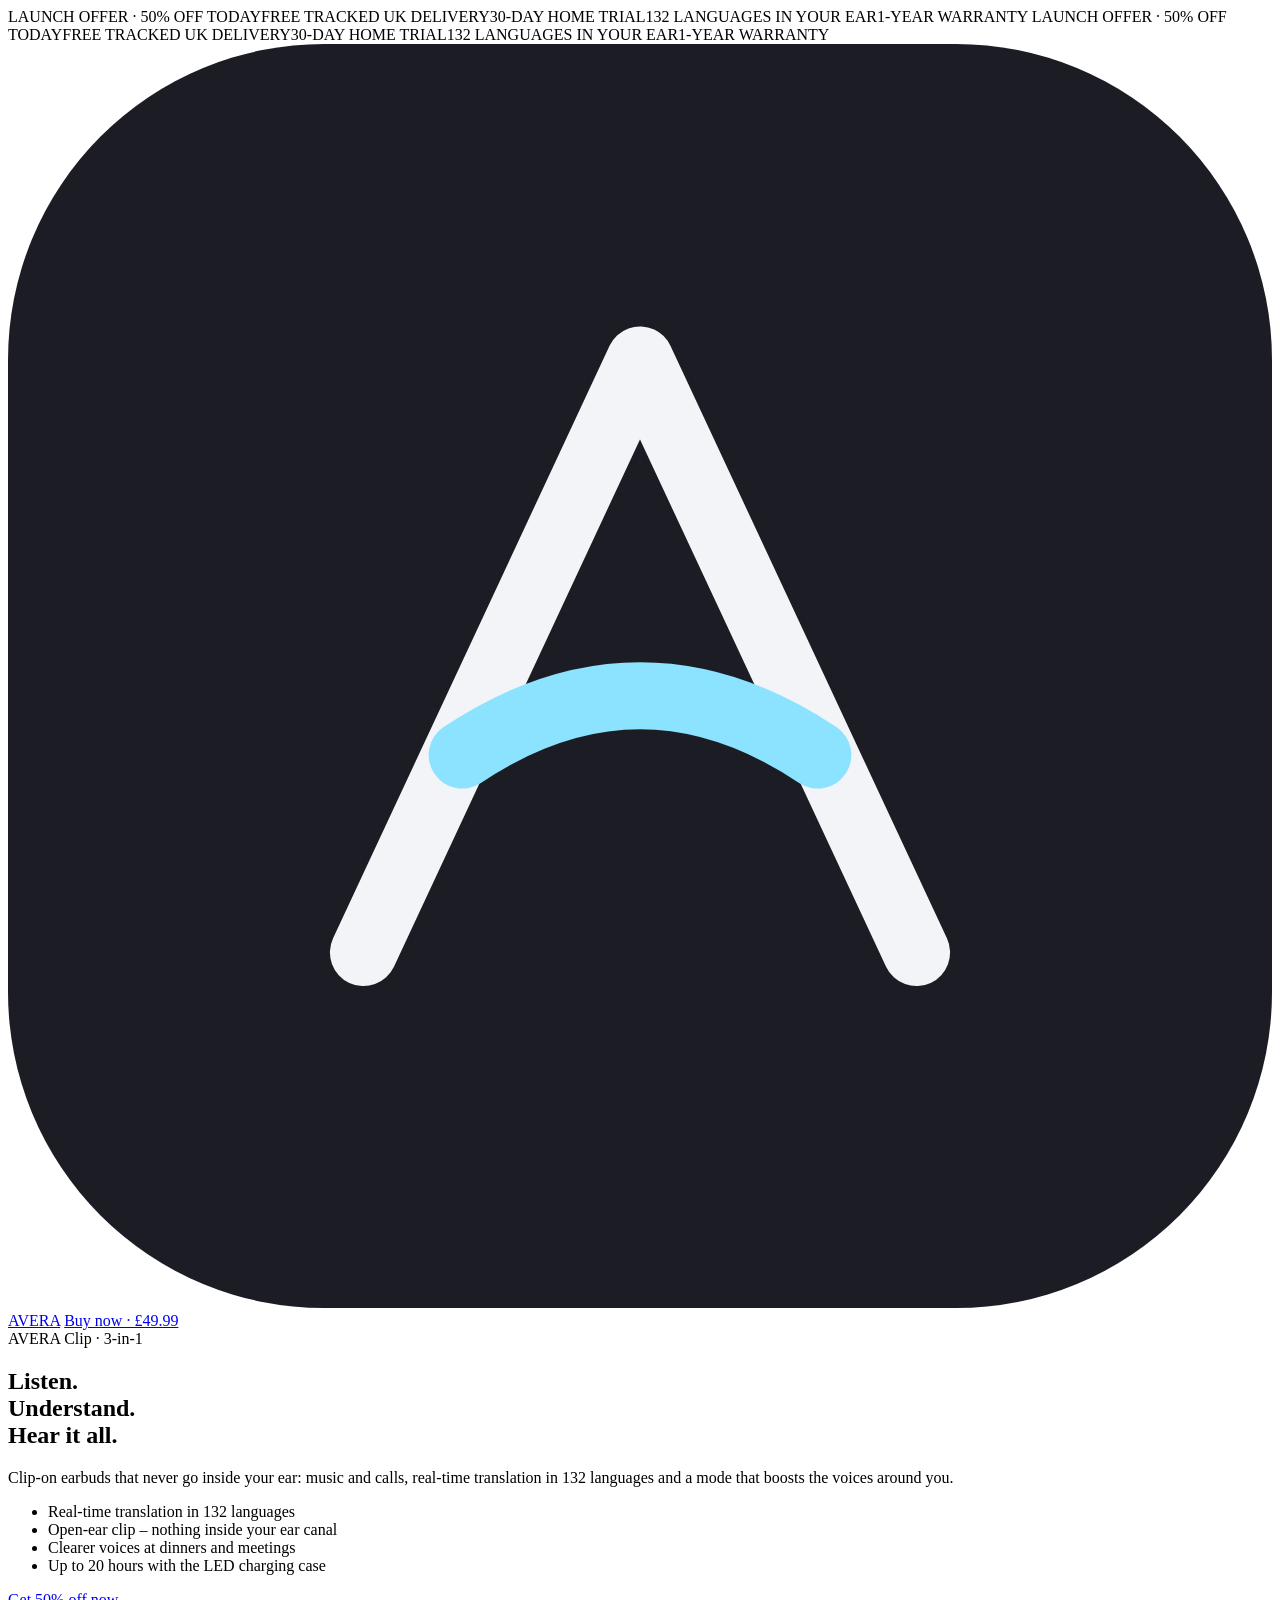
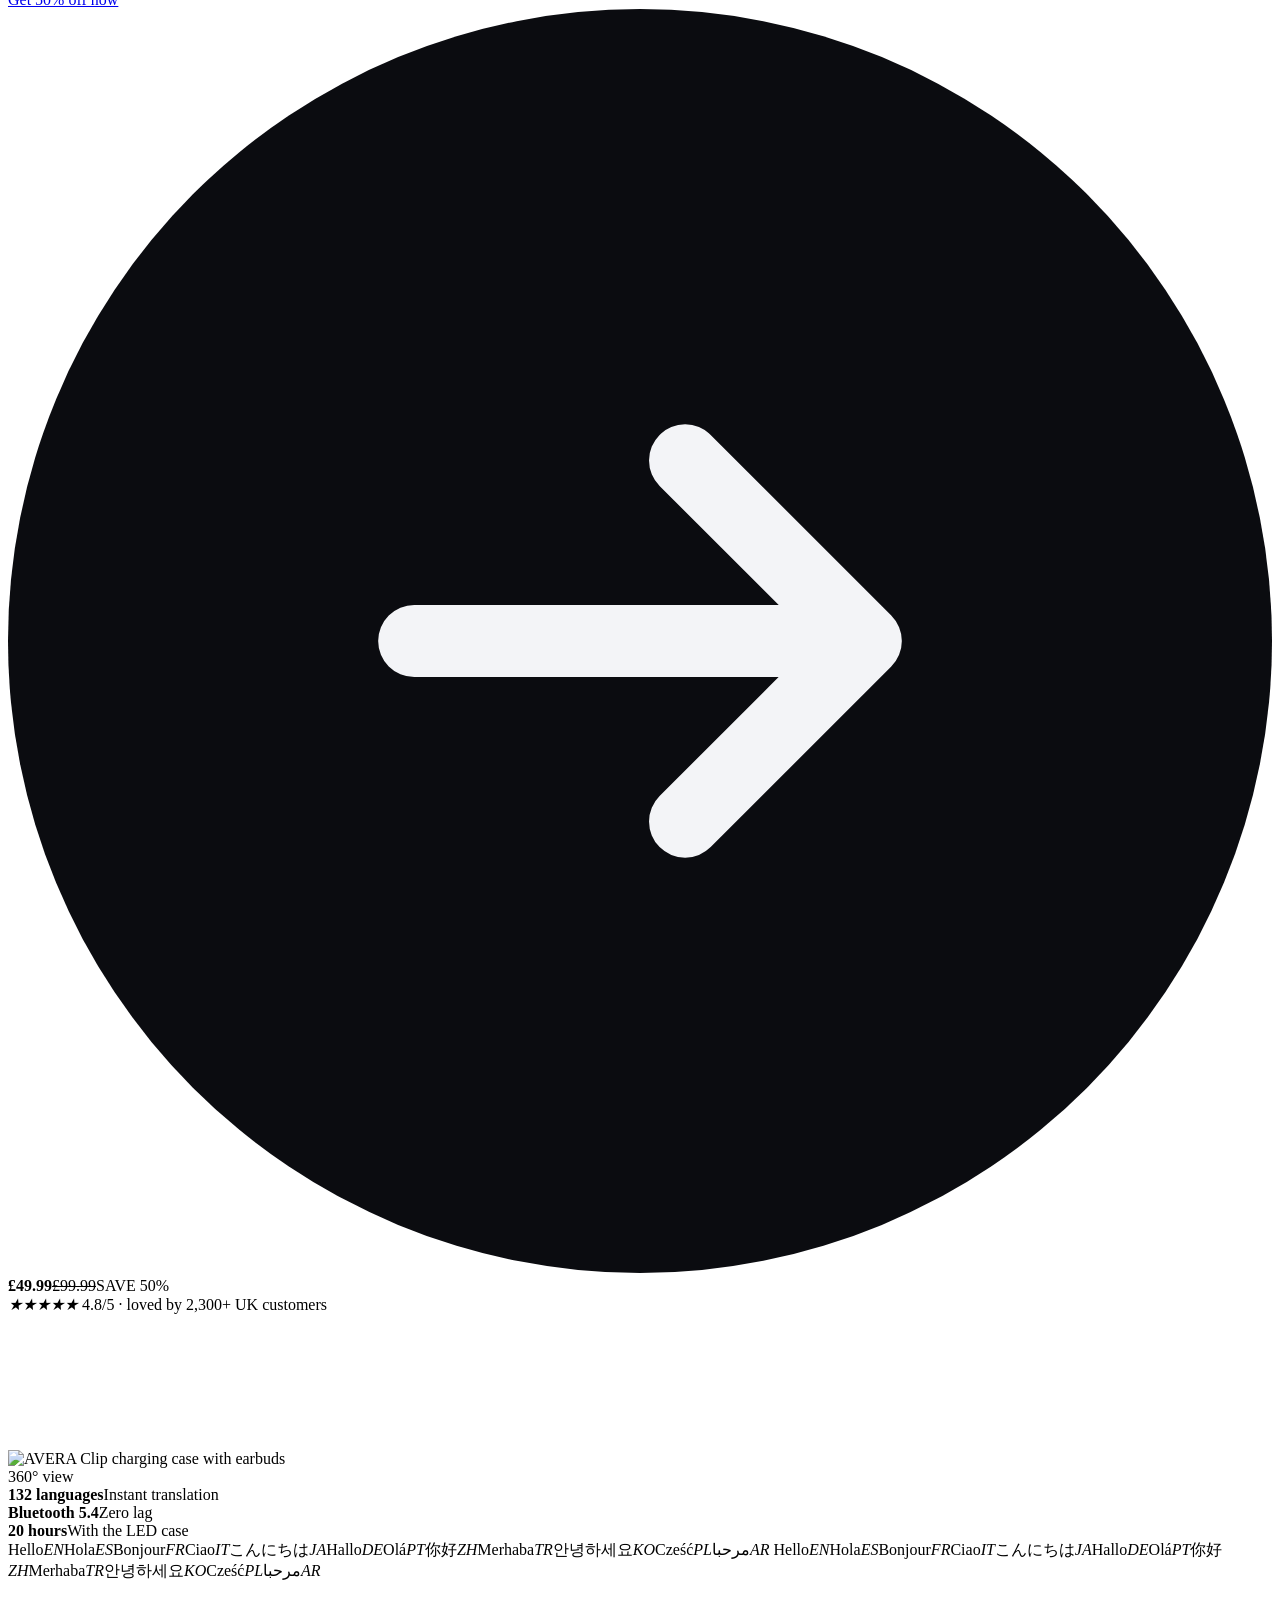
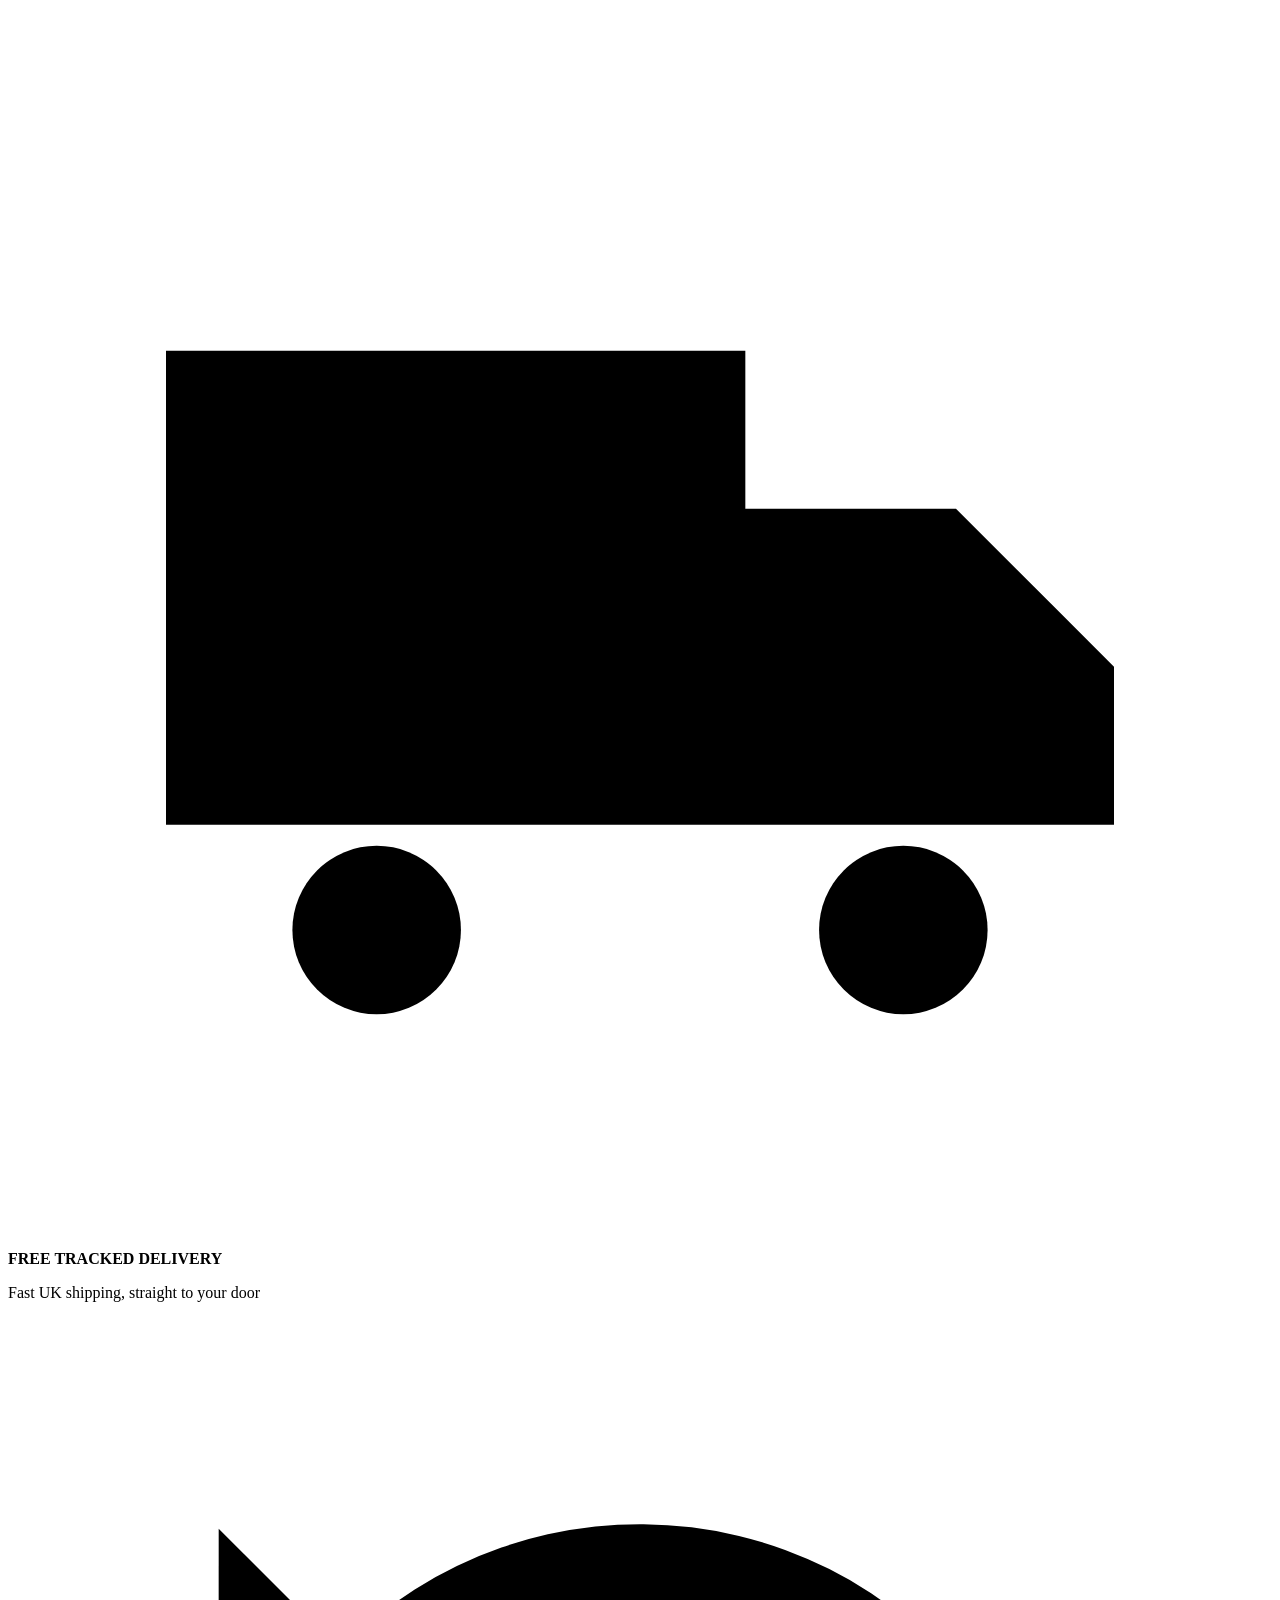
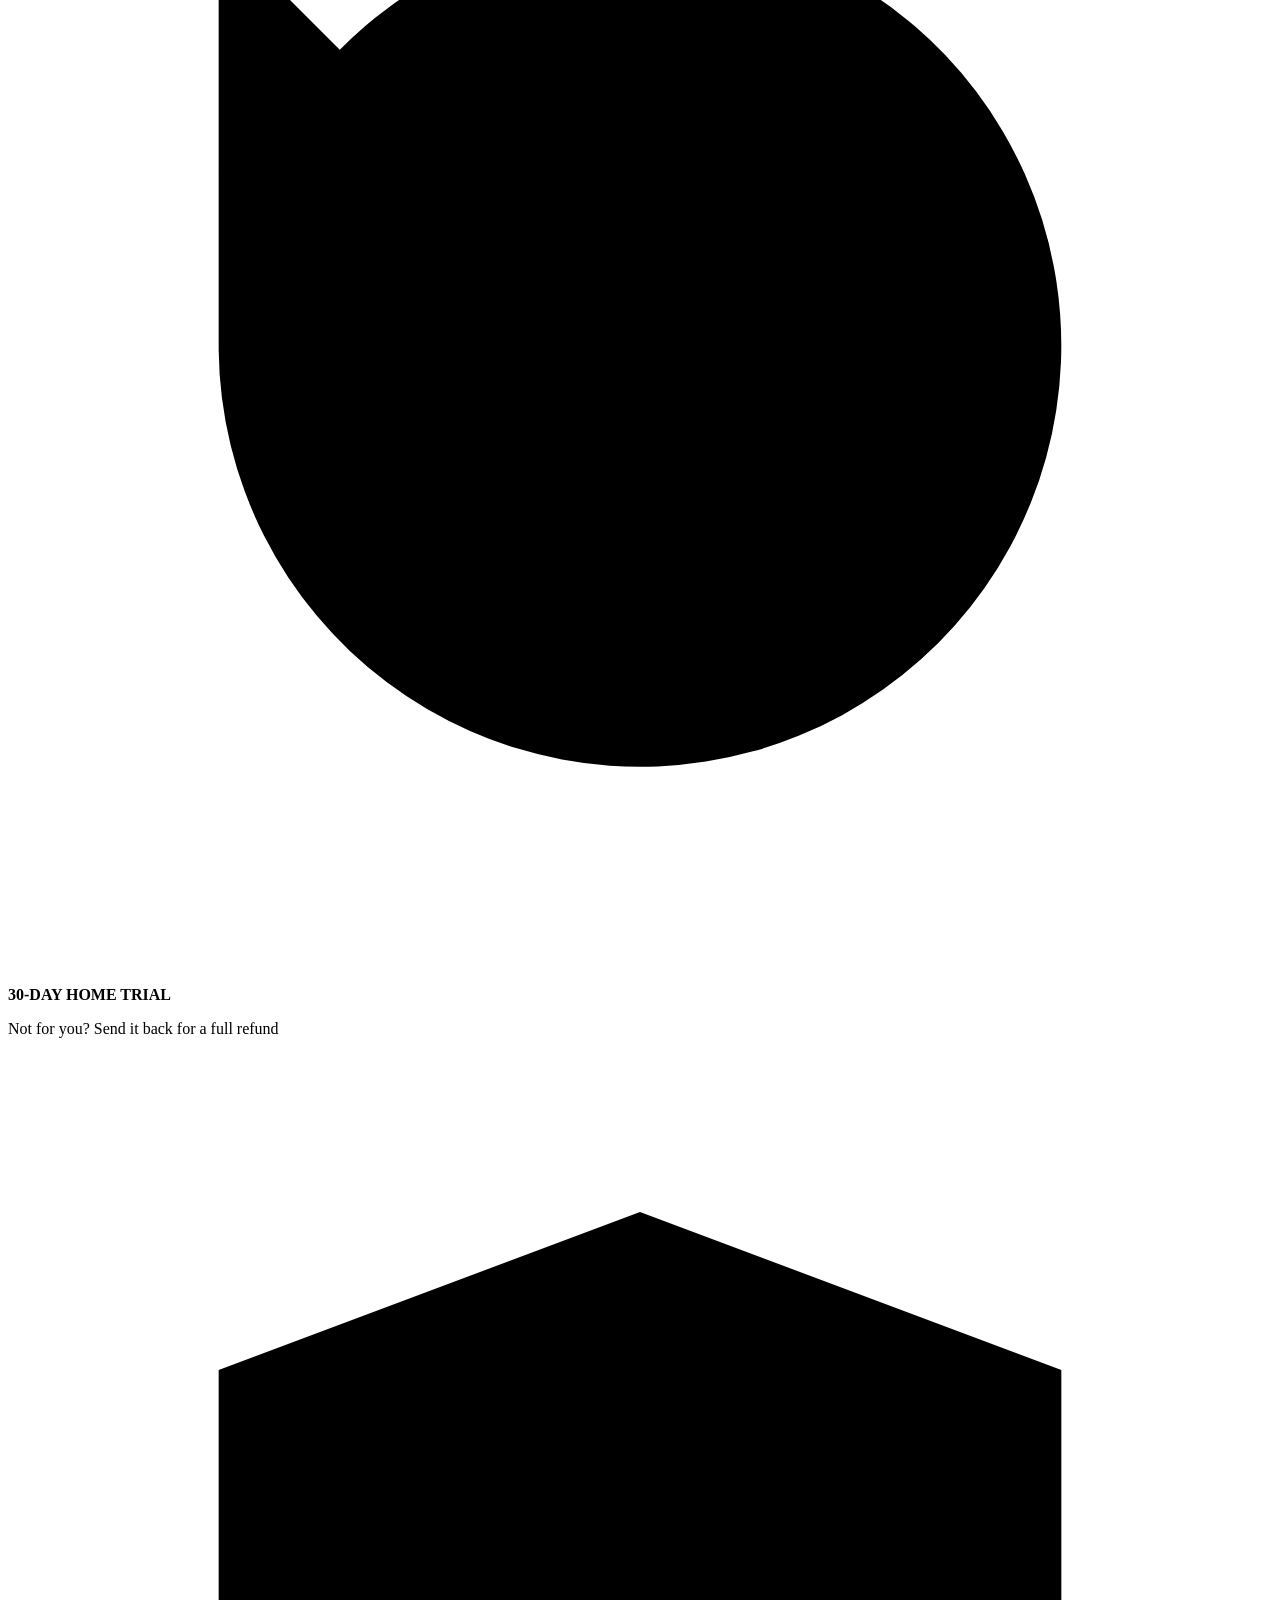
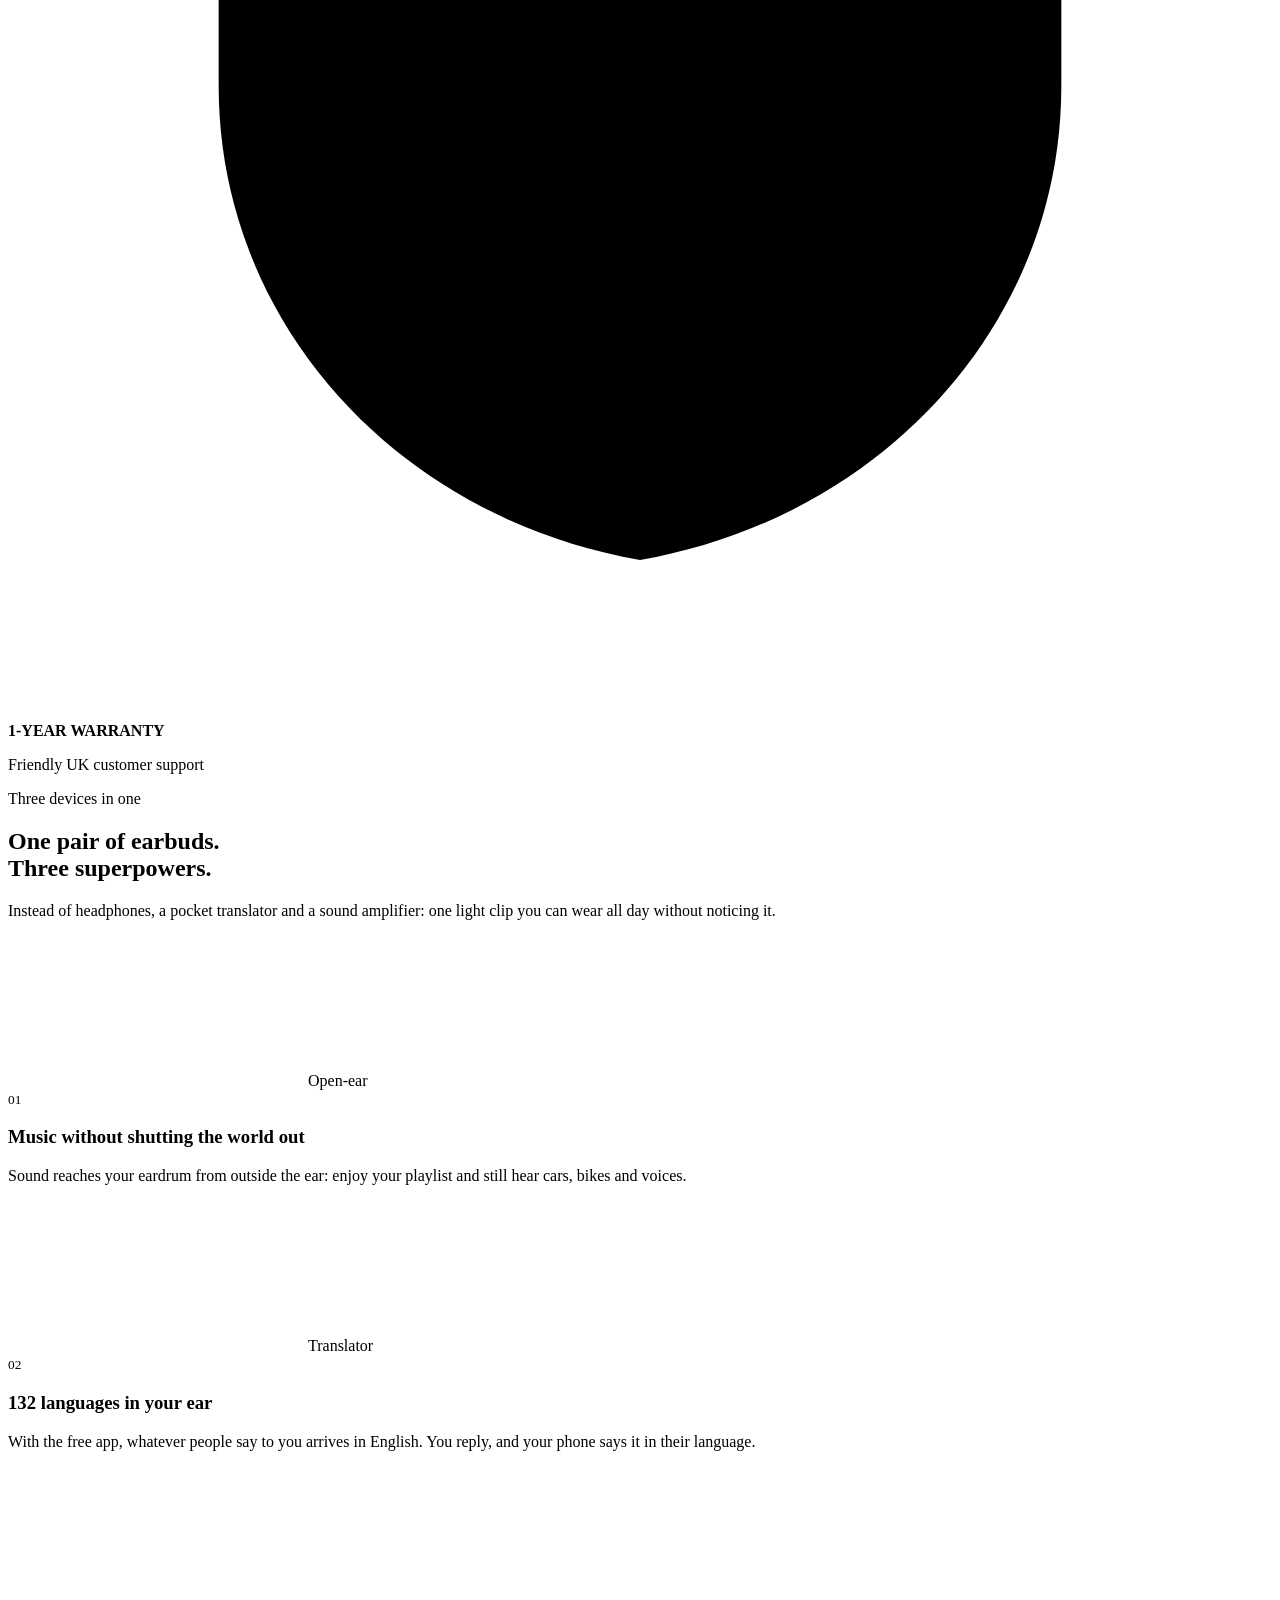
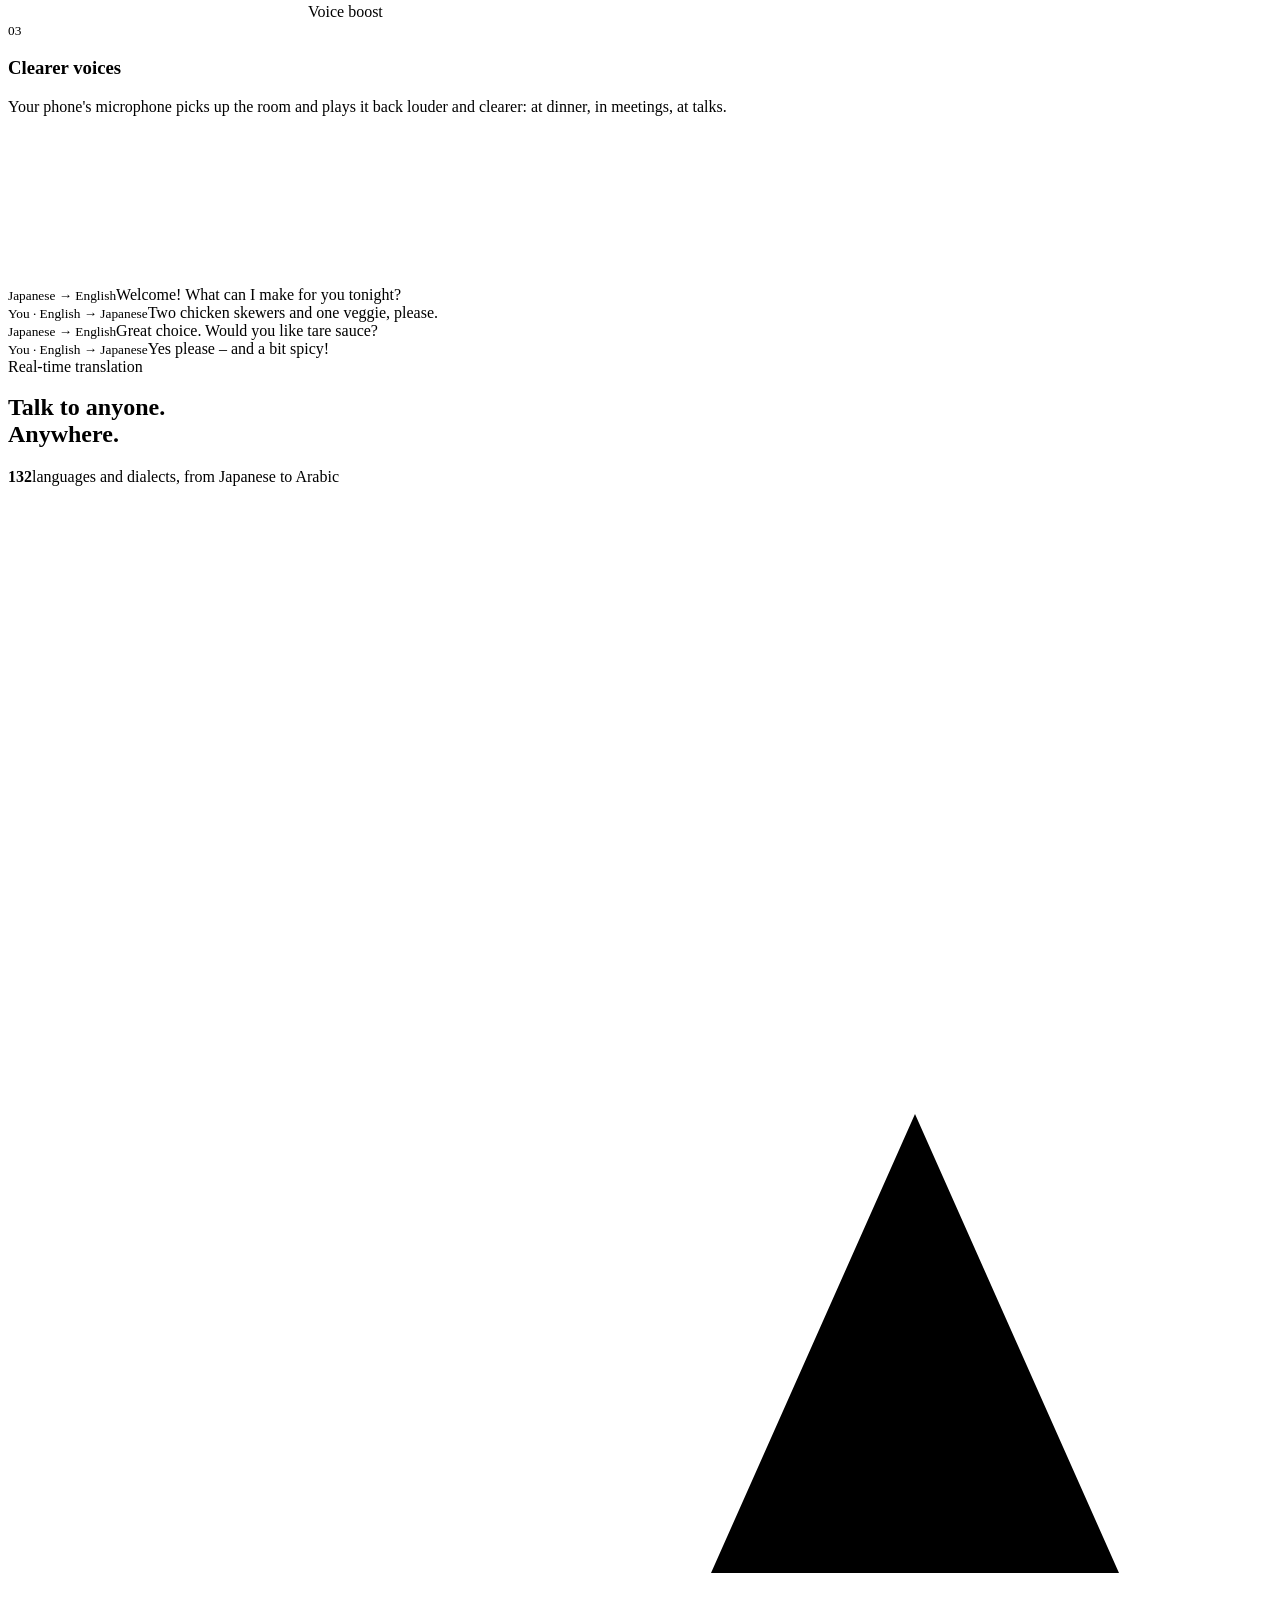
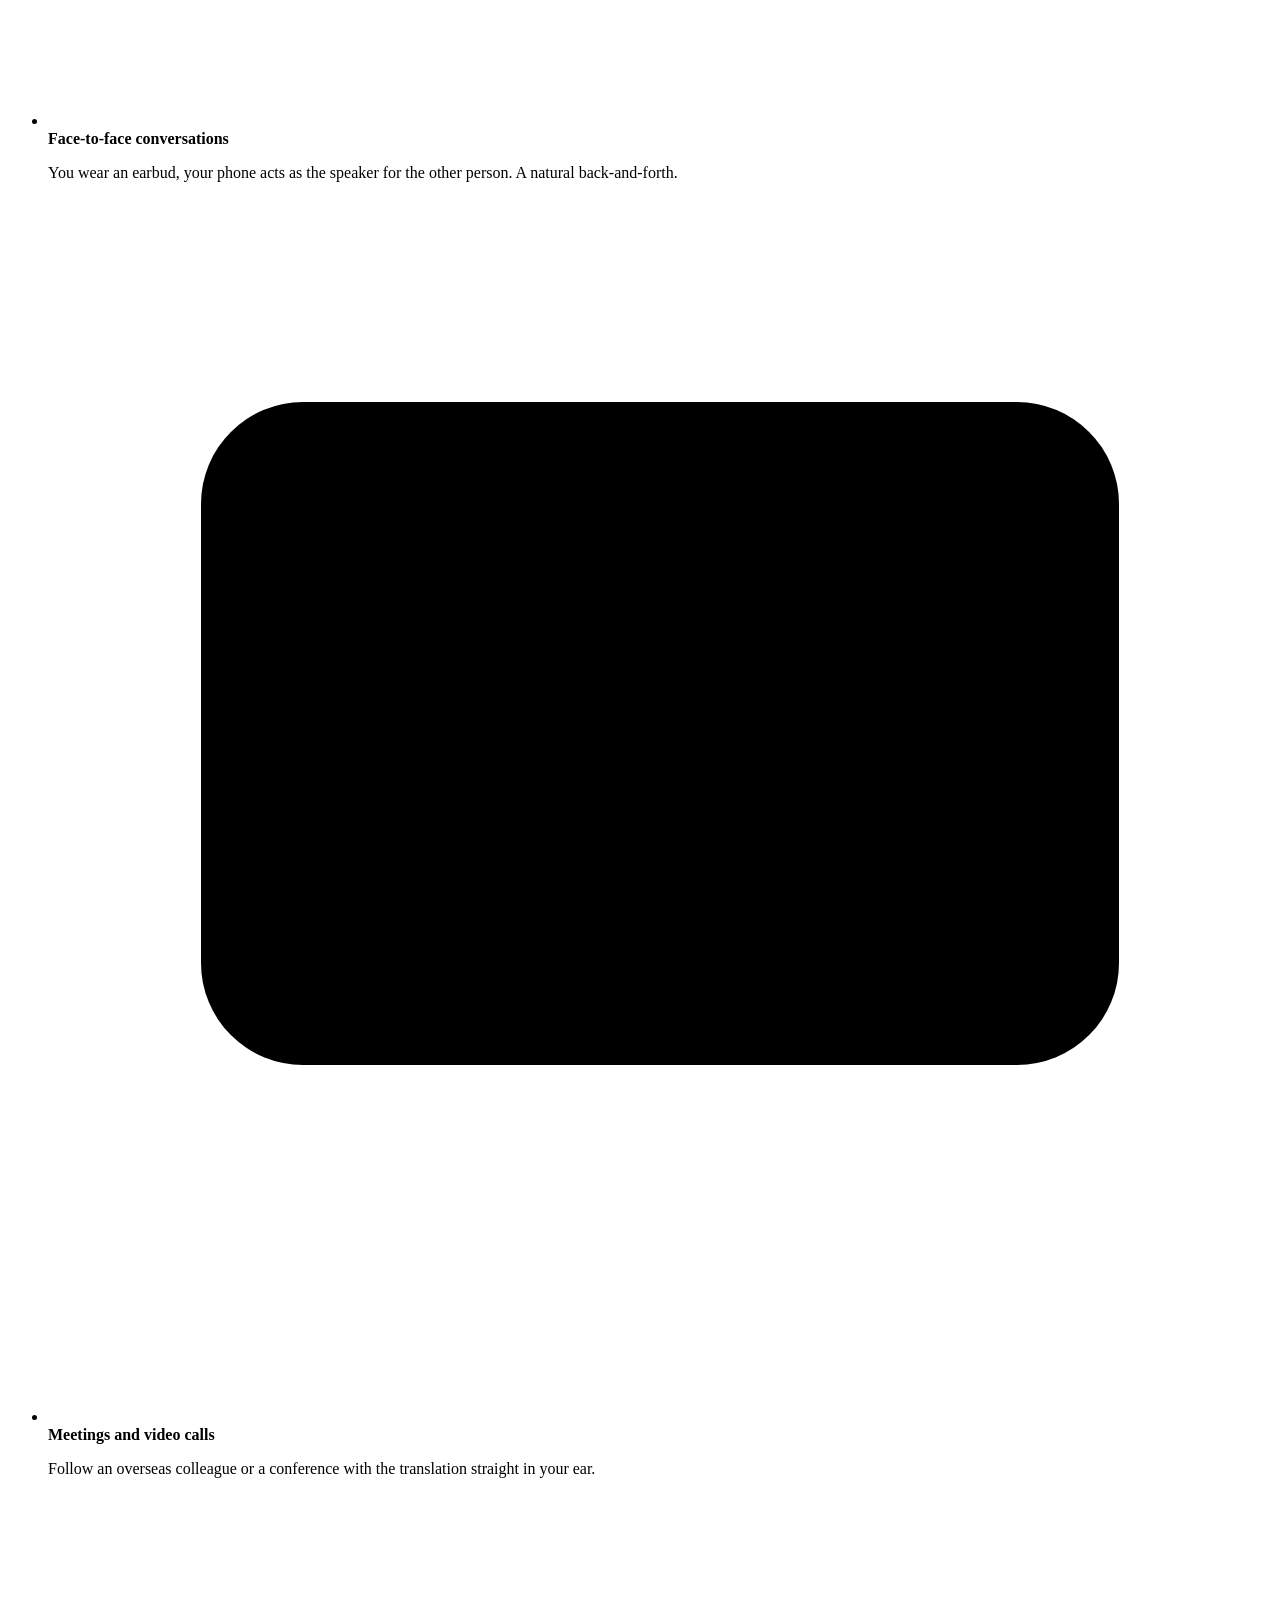
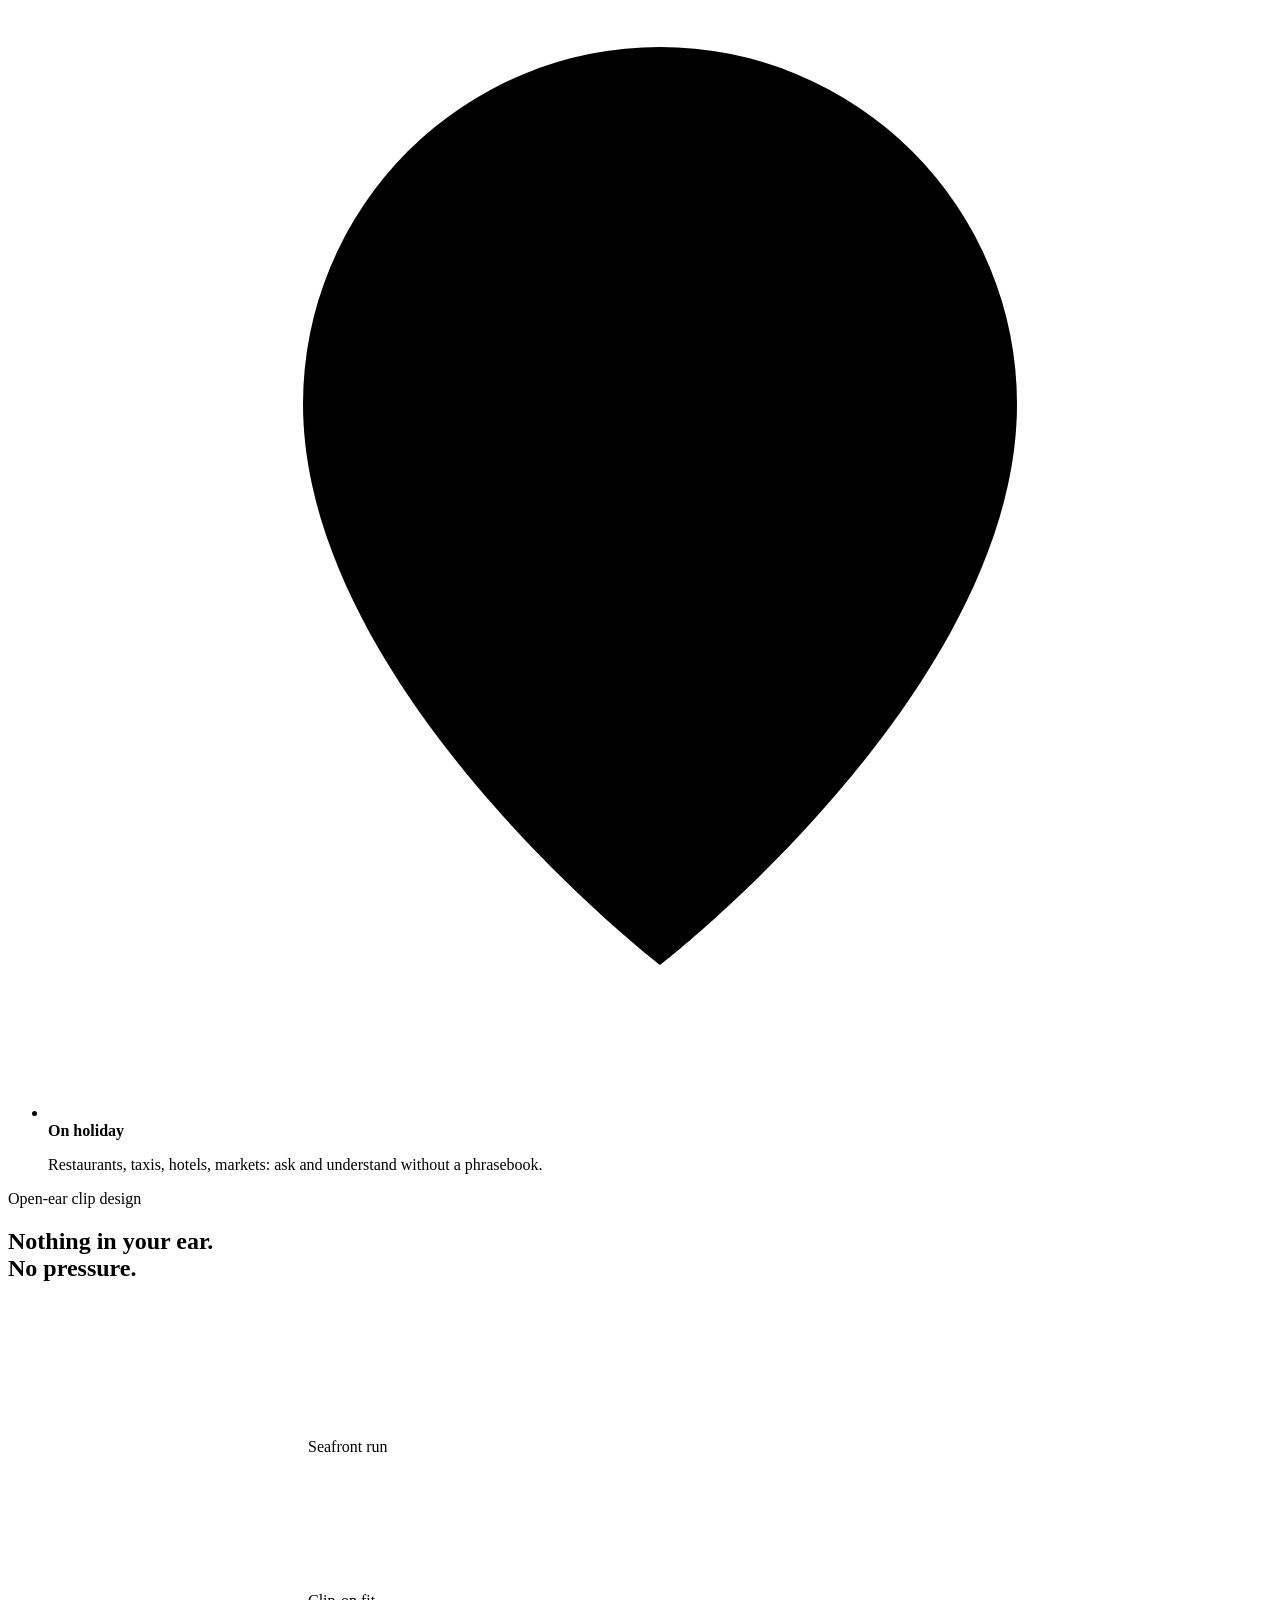
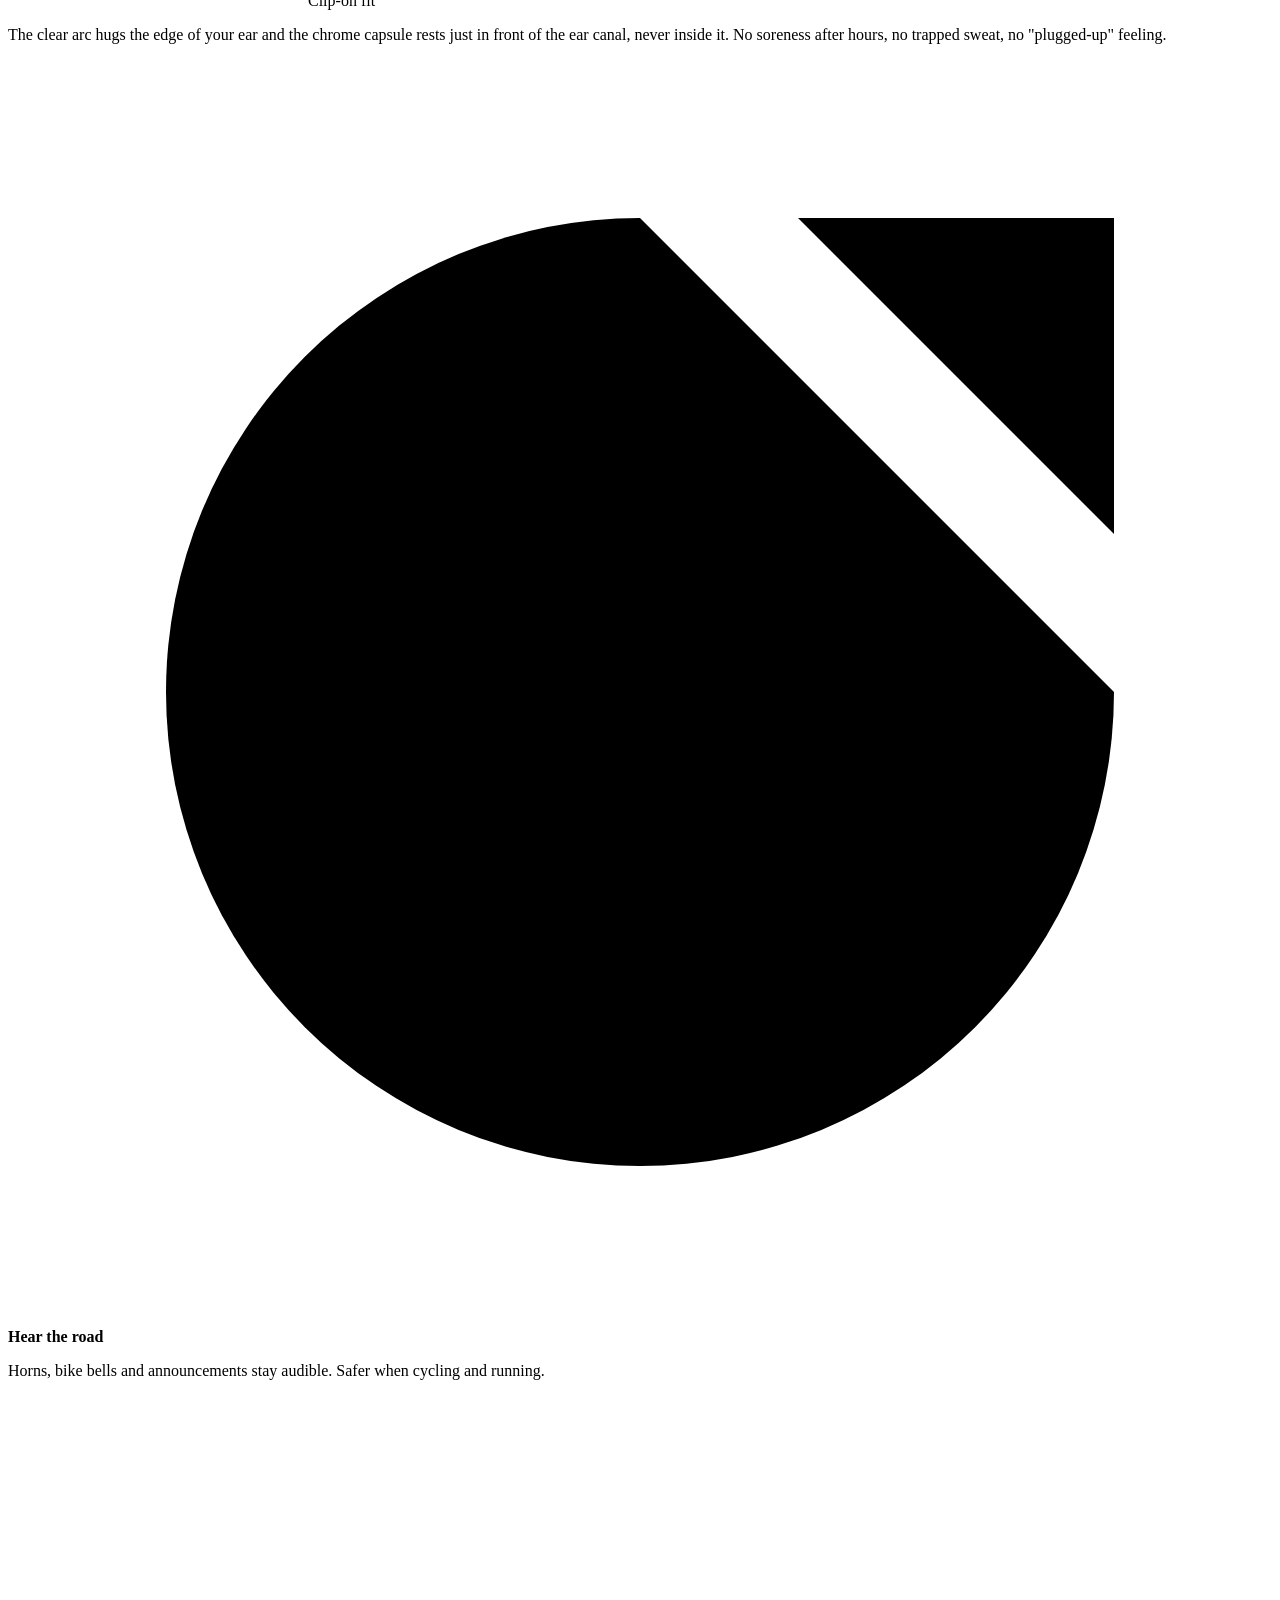
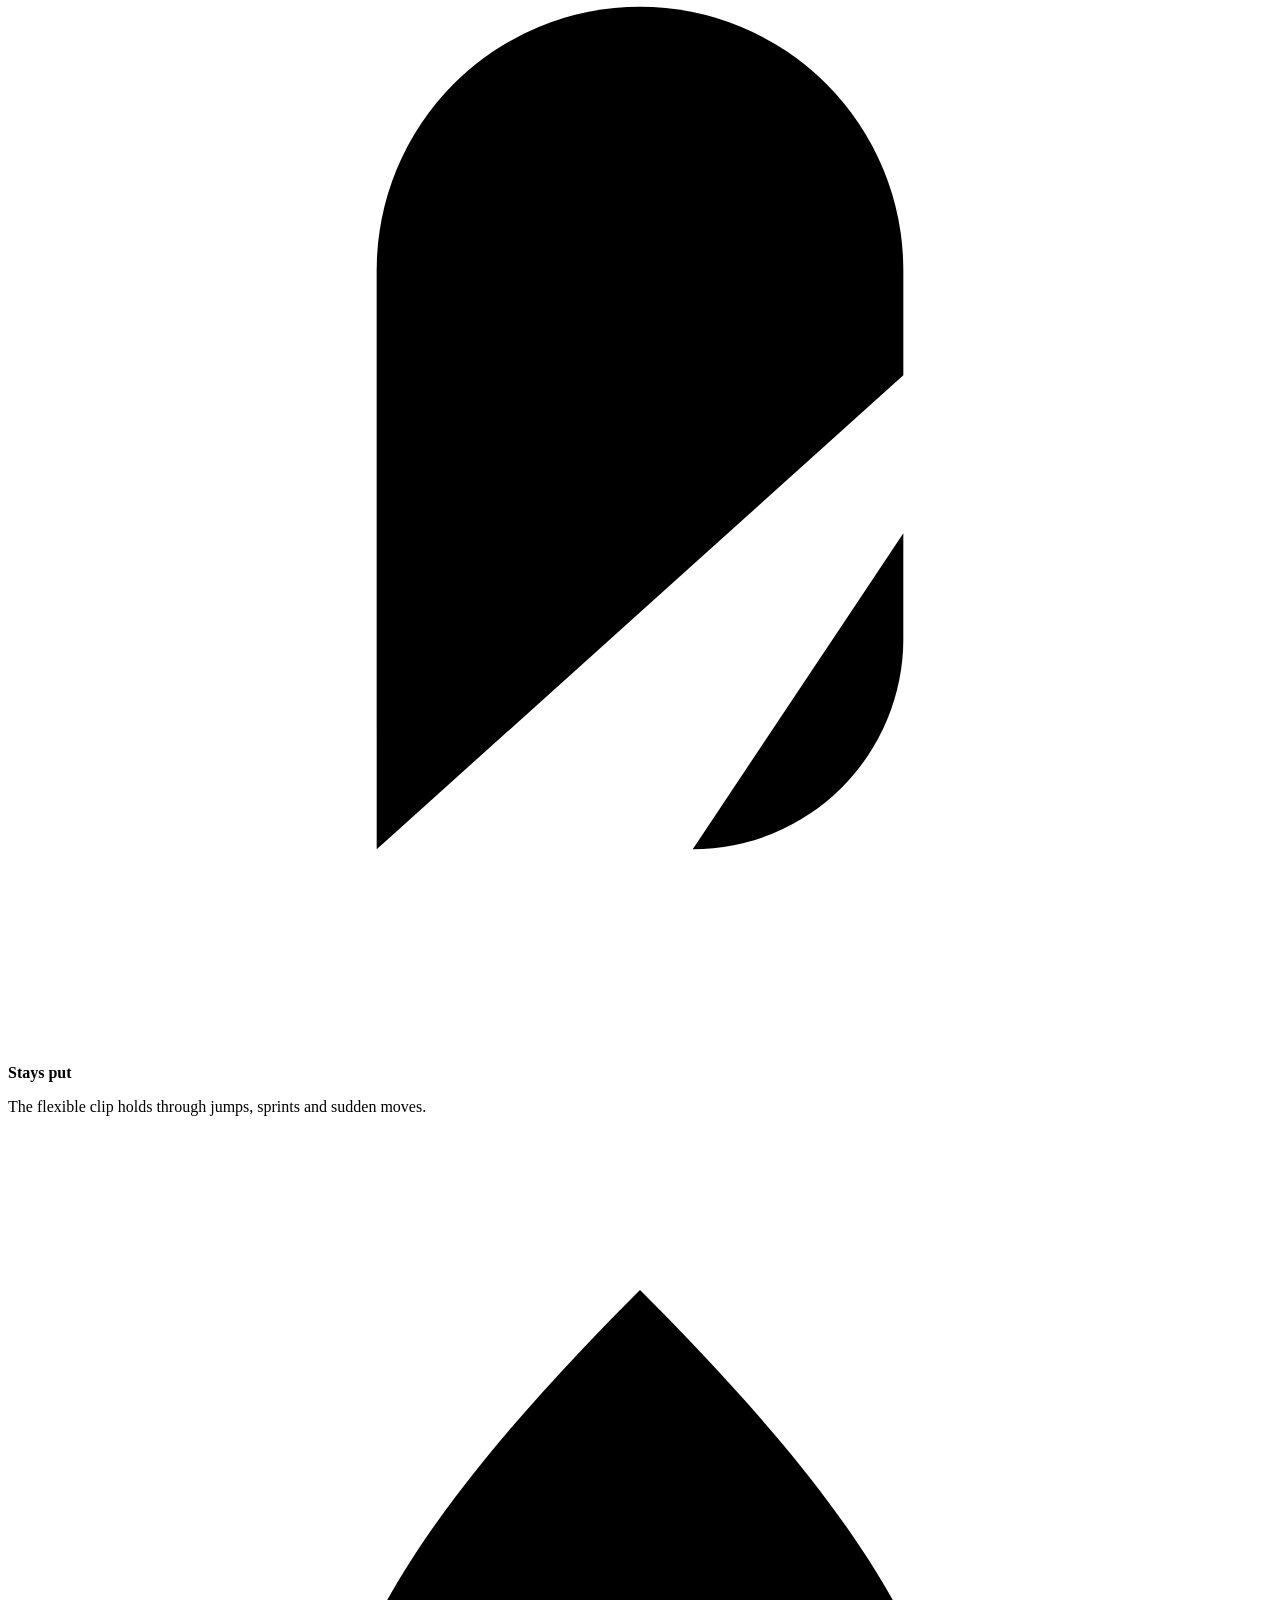
==== commit 389f34be: "Versione inglese UK, poster sotto i video, video a tutto riquadro nel wrapper CC Co-Authored-By: Cla" ====
--- a/src/index.html
+++ b/src/index.html
@@ -1,112 +1,114 @@
 <!DOCTYPE html>
-<html lang="it">
+<html lang="en-GB">
 <head>
 <meta charset="utf-8">
 <meta name="viewport" content="width=device-width,initial-scale=1">
-<title>AVERA Clip 3-in-1 – Auricolari open-ear con traduttore</title>
-<meta name="description" content="AVERA Clip: auricolari a clip open-ear 3-in-1. Musica senza chiudere l'orecchio, traduzione in tempo reale in 132 lingue e modalità amplificatore. Display LED, 20 ore di autonomia.">
+<title>AVERA Clip 3-in-1 – Open-ear translator earbuds</title>
+<meta name="description" content="AVERA Clip: 3-in-1 open-ear clip earbuds. Music without blocking your ears, real-time translation in 132 languages and an app-based voice boost mode. LED display, up to 20 hours of battery.">
 <link rel="stylesheet" href="STYLE">
 </head>
 <body>
 <div class="av">
 
 <div class="av-bar"><div class="av-bar-t">
-<span>OFFERTA DI LANCIO · -50% OGGI</span><span>SPEDIZIONE GRATUITA IN ITALIA</span><span>RESO GRATUITO 30 GIORNI</span><span>132 LINGUE NELL'ORECCHIO</span><span>GARANZIA 24 MESI</span>
-<span>OFFERTA DI LANCIO · -50% OGGI</span><span>SPEDIZIONE GRATUITA IN ITALIA</span><span>RESO GRATUITO 30 GIORNI</span><span>132 LINGUE NELL'ORECCHIO</span><span>GARANZIA 24 MESI</span>
+<span>LAUNCH OFFER · 50% OFF TODAY</span><span>FREE TRACKED UK DELIVERY</span><span>30-DAY HOME TRIAL</span><span>132 LANGUAGES IN YOUR EAR</span><span>1-YEAR WARRANTY</span>
+<span>LAUNCH OFFER · 50% OFF TODAY</span><span>FREE TRACKED UK DELIVERY</span><span>30-DAY HOME TRIAL</span><span>132 LANGUAGES IN YOUR EAR</span><span>1-YEAR WARRANTY</span>
 </div></div>
 
 <header class="av-head"><div class="av-wrap">
 <a class="av-logo" href="/checkout"><svg viewBox="0 0 64 64"><rect width="64" height="64" rx="16" fill="#1c1d24"/><path d="M18 46 32 16l14 30" fill="none" stroke="#f3f4f7" stroke-width="3.4" stroke-linecap="round" stroke-linejoin="round"/><path d="M23 36c6-4 12-4 18 0" fill="none" stroke="#8be3ff" stroke-width="3.4" stroke-linecap="round"/></svg>AVERA</a>
-<a class="av-cta" href="/checkout">Acquista · 49,99 €</a>
+<a class="av-cta" href="/checkout">Buy now · £49.99</a>
 </div></header>
 
 <section class="av-hero"><div class="av-wrap av-hero-in">
 <div>
 <span class="av-kick">AVERA Clip · 3-in-1</span>
-<h1>Ascolta.<br><span class="av-chr">Capisci.</span><br>Senti tutto.</h1>
-<p class="av-lead">Auricolari a clip che non entrano nell'orecchio: musica e chiamate, traduzione in tempo reale in 132 lingue e una modalità che amplifica le voci intorno a te.</p>
+<h1>Listen.<br><span class="av-chr">Understand.</span><br>Hear it all.</h1>
+<p class="av-lead">Clip-on earbuds that never go inside your ear: music and calls, real-time translation in 132 languages and a mode that boosts the voices around you.</p>
 <ul class="av-ticks">
-<li>Traduzione in tempo reale in 132 lingue</li>
-<li>Clip open-ear: niente nel condotto uditivo</li>
-<li>Voci più chiare a cena e in riunione</li>
-<li>Fino a 20 ore con la custodia LED</li>
+<li>Real-time translation in 132 languages</li>
+<li>Open-ear clip – nothing inside your ear canal</li>
+<li>Clearer voices at dinners and meetings</li>
+<li>Up to 20 hours with the LED charging case</li>
 </ul>
 <div class="av-buy">
-<a class="av-cta av-cta--pulse" href="/checkout">Approfitta del -50% <svg viewBox="0 0 28 28"><circle cx="14" cy="14" r="14" fill="#0b0c10"/><path d="M9 14h10m-4-4 4 4-4 4" fill="none" stroke="#f3f4f7" stroke-width="1.6" stroke-linecap="round" stroke-linejoin="round"/></svg></a>
-<div class="av-price"><b>49,99 €</b><s>99,99 €</s><span>-50%</span></div>
-</div>
-<div class="av-stars"><i>★★★★★</i> 4,8/5 · oltre 2.300 clienti in Italia</div>
+<a class="av-cta av-cta--pulse" href="/checkout">Get 50% off now <svg viewBox="0 0 28 28"><circle cx="14" cy="14" r="14" fill="#0b0c10"/><path d="M9 14h10m-4-4 4 4-4 4" fill="none" stroke="#f3f4f7" stroke-width="1.6" stroke-linecap="round" stroke-linejoin="round"/></svg></a>
+<div class="av-price"><b>£49.99</b><s>£99.99</s><span>SAVE 50%</span></div>
+</div>
+<div class="av-stars"><i>★★★★★</i> 4.8/5 · loved by 2,300+ UK customers</div>
 </div>
 <div class="av-stage">
-<video src="ASSETS/v-rot.mp4" autoplay muted loop playsinline preload="auto"></video>
+<div class="av-stage-m"><img src="ASSETS/po-rot.jpg" alt="AVERA Clip charging case with earbuds">
+<video src="ASSETS/v-rot.mp4" autoplay muted loop playsinline preload="auto"></video></div>
 <span class="av-deg">360° view</span>
-<div class="av-badge av-badge--a"><b>132 lingue</b>Traduzione istantanea</div>
-<div class="av-badge av-badge--b"><b>Bluetooth 5.4</b>Zero ritardo</div>
-<div class="av-badge av-badge--c"><b>20 ore</b>Con la custodia LED</div>
+<div class="av-badge av-badge--a"><b>132 languages</b>Instant translation</div>
+<div class="av-badge av-badge--b"><b>Bluetooth 5.4</b>Zero lag</div>
+<div class="av-badge av-badge--c"><b>20 hours</b>With the LED case</div>
 </div>
 </div></section>
 
 <div class="av-mq"><div class="av-mq-t">
-<span>Ciao<em>IT</em></span><span>Hello<em>EN</em></span><span>Hola<em>ES</em></span><span>Bonjour<em>FR</em></span><span>こんにちは<em>JA</em></span><span>Hallo<em>DE</em></span><span>Olá<em>PT</em></span><span>你好<em>ZH</em></span><span>Merhaba<em>TR</em></span><span>안녕하세요<em>KO</em></span><span>Привет<em>RU</em></span><span>مرحبا<em>AR</em></span>
-<span>Ciao<em>IT</em></span><span>Hello<em>EN</em></span><span>Hola<em>ES</em></span><span>Bonjour<em>FR</em></span><span>こんにちは<em>JA</em></span><span>Hallo<em>DE</em></span><span>Olá<em>PT</em></span><span>你好<em>ZH</em></span><span>Merhaba<em>TR</em></span><span>안녕하세요<em>KO</em></span><span>Привет<em>RU</em></span><span>مرحبا<em>AR</em></span>
+<span>Hello<em>EN</em></span><span>Hola<em>ES</em></span><span>Bonjour<em>FR</em></span><span>Ciao<em>IT</em></span><span>こんにちは<em>JA</em></span><span>Hallo<em>DE</em></span><span>Olá<em>PT</em></span><span>你好<em>ZH</em></span><span>Merhaba<em>TR</em></span><span>안녕하세요<em>KO</em></span><span>Cześć<em>PL</em></span><span>مرحبا<em>AR</em></span>
+<span>Hello<em>EN</em></span><span>Hola<em>ES</em></span><span>Bonjour<em>FR</em></span><span>Ciao<em>IT</em></span><span>こんにちは<em>JA</em></span><span>Hallo<em>DE</em></span><span>Olá<em>PT</em></span><span>你好<em>ZH</em></span><span>Merhaba<em>TR</em></span><span>안녕하세요<em>KO</em></span><span>Cześć<em>PL</em></span><span>مرحبا<em>AR</em></span>
 </div></div>
 
 <div class="av-wrap av-trust">
-<div><svg class="av-ico" viewBox="0 0 24 24"><path d="M3 7h11v9H3zM14 10h4l3 3v3h-7"/><circle cx="7" cy="18" r="1.6"/><circle cx="17" cy="18" r="1.6"/></svg><div><b>SPEDIZIONE GRATUITA</b><p>Corriere tracciato in tutta Italia</p></div></div>
-<div><svg class="av-ico" viewBox="0 0 24 24"><path d="M4 12a8 8 0 1 0 2.3-5.7L4 8.6"/><path d="M4 4v4.6h4.6"/></svg><div><b>RESO IN 30 GIORNI</b><p>Non ti convincono? Rimborso completo</p></div></div>
-<div><svg class="av-ico" viewBox="0 0 24 24"><path d="M12 3 4 6v6c0 4.5 3.4 8.2 8 9 4.6-.8 8-4.5 8-9V6z"/><path d="m9 12 2 2 4-4"/></svg><div><b>GARANZIA 24 MESI</b><p>Assistenza clienti in italiano</p></div></div>
+<div><svg class="av-ico" viewBox="0 0 24 24"><path d="M3 7h11v9H3zM14 10h4l3 3v3h-7"/><circle cx="7" cy="18" r="1.6"/><circle cx="17" cy="18" r="1.6"/></svg><div><b>FREE TRACKED DELIVERY</b><p>Fast UK shipping, straight to your door</p></div></div>
+<div><svg class="av-ico" viewBox="0 0 24 24"><path d="M4 12a8 8 0 1 0 2.3-5.7L4 8.6"/><path d="M4 4v4.6h4.6"/></svg><div><b>30-DAY HOME TRIAL</b><p>Not for you? Send it back for a full refund</p></div></div>
+<div><svg class="av-ico" viewBox="0 0 24 24"><path d="M12 3 4 6v6c0 4.5 3.4 8.2 8 9 4.6-.8 8-4.5 8-9V6z"/><path d="m9 12 2 2 4-4"/></svg><div><b>1-YEAR WARRANTY</b><p>Friendly UK customer support</p></div></div>
 </div>
 
 <section class="av-sec"><div class="av-wrap">
 <div class="av-shead av-rv">
-<span class="av-kick">Tre dispositivi in uno</span>
-<h2>Un paio di auricolari.<br><span class="av-gr">Tre superpoteri.</span></h2>
-<p class="av-lead">Al posto di cuffie, traduttore tascabile e amplificatore: un'unica clip leggera che porti tutto il giorno senza accorgertene.</p>
+<span class="av-kick">Three devices in one</span>
+<h2>One pair of earbuds.<br><span class="av-gr">Three superpowers.</span></h2>
+<p class="av-lead">Instead of headphones, a pocket translator and a sound amplifier: one light clip you can wear all day without noticing it.</p>
 </div>
 <div class="av-three">
-<article class="av-card"><div class="av-vid"><video src="ASSETS/v-run.mp4" autoplay muted loop playsinline preload="auto"></video><span class="av-tag">Open-ear</span></div><div class="av-card-b"><small>01</small><h3>Musica senza isolarti</h3><p>Il suono arriva al timpano dall'esterno: ascolti la tua playlist e continui a sentire auto, bici e voci.</p></div></article>
-<article class="av-card"><div class="av-vid"><video src="ASSETS/v-travel.mp4" autoplay muted loop playsinline preload="auto"></video><span class="av-tag">Traduttore</span></div><div class="av-card-b"><small>02</small><h3>132 lingue nell'orecchio</h3><p>Con l'app gratuita, quello che ti dicono arriva tradotto in italiano. Tu rispondi e il telefono lo dice nella loro lingua.</p></div></article>
-<article class="av-card"><div class="av-vid"><video src="ASSETS/v-senior.mp4" autoplay muted loop playsinline preload="auto"></video><span class="av-tag">Amplificatore</span></div><div class="av-card-b"><small>03</small><h3>Voci più chiare</h3><p>Il microfono del telefono capta l'ambiente e te lo restituisce più forte e nitido: a tavola, in riunione, in conferenza.</p></div></article>
+<article class="av-card"><div class="av-vid"><img src="ASSETS/po-run.jpg" alt=""><video src="ASSETS/v-run.mp4" autoplay muted loop playsinline preload="auto"></video><span class="av-tag">Open-ear</span></div><div class="av-card-b"><small>01</small><h3>Music without shutting the world out</h3><p>Sound reaches your eardrum from outside the ear: enjoy your playlist and still hear cars, bikes and voices.</p></div></article>
+<article class="av-card"><div class="av-vid"><img src="ASSETS/po-travel.jpg" alt=""><video src="ASSETS/v-travel.mp4" autoplay muted loop playsinline preload="auto"></video><span class="av-tag">Translator</span></div><div class="av-card-b"><small>02</small><h3>132 languages in your ear</h3><p>With the free app, whatever people say to you arrives in English. You reply, and your phone says it in their language.</p></div></article>
+<article class="av-card"><div class="av-vid"><img src="ASSETS/po-senior.jpg" alt=""><video src="ASSETS/v-senior.mp4" autoplay muted loop playsinline preload="auto"></video><span class="av-tag">Voice boost</span></div><div class="av-card-b"><small>03</small><h3>Clearer voices</h3><p>Your phone's microphone picks up the room and plays it back louder and clearer: at dinner, in meetings, at talks.</p></div></article>
 </div>
 </div></section>
 
 <section class="av-sec av-band"><div class="av-wrap av-tr">
 <div class="av-vid">
+<img src="ASSETS/po-travel.jpg" alt="">
 <video src="ASSETS/v-travel.mp4" autoplay muted loop playsinline preload="auto"></video>
 <div class="av-chat">
-<div class="av-bub av-bub--a"><small>Giapponese → Italiano</small>Benvenuti! Cosa vi preparo stasera?</div>
-<div class="av-bub av-bub--b"><small>Tu · Italiano → Giapponese</small>Due spiedini di pollo e uno di verdure, grazie.</div>
-<div class="av-bub av-bub--a"><small>Giapponese → Italiano</small>Ottima scelta. Li volete con salsa tare?</div>
-<div class="av-bub av-bub--b"><small>Tu · Italiano → Giapponese</small>Sì, e un po' piccanti per favore!</div>
+<div class="av-bub av-bub--a"><small>Japanese → English</small>Welcome! What can I make for you tonight?</div>
+<div class="av-bub av-bub--b"><small>You · English → Japanese</small>Two chicken skewers and one veggie, please.</div>
+<div class="av-bub av-bub--a"><small>Japanese → English</small>Great choice. Would you like tare sauce?</div>
+<div class="av-bub av-bub--b"><small>You · English → Japanese</small>Yes please – and a bit spicy!</div>
 </div>
 </div>
 <div>
 <div class="av-rv">
-<span class="av-kick">Traduzione in tempo reale</span>
-<h2 style="margin-top:18px">Parla con chiunque.<br><span class="av-gr">Ovunque.</span></h2>
-<div class="av-big"><b class="av-chr">132</b><span>lingue e dialetti, dal giapponese all'arabo</span></div>
+<span class="av-kick">Real-time translation</span>
+<h2 style="margin-top:18px">Talk to anyone.<br><span class="av-gr">Anywhere.</span></h2>
+<div class="av-big"><b class="av-chr">132</b><span>languages and dialects, from Japanese to Arabic</span></div>
 </div>
 <ul class="av-list av-rv">
-<li><svg class="av-ico" viewBox="0 0 24 24"><path d="M3 5h12M9 3v2m1.5 10.5L7 9m-2 8 6-12"/><path d="m13 21 4-9 4 9m-7-2h6"/></svg><div><b>Conversazione faccia a faccia</b><p>Tieni un auricolare tu, il telefono fa da altoparlante per l'altra persona. Botta e risposta naturale.</p></div></li>
-<li><svg class="av-ico" viewBox="0 0 24 24"><rect x="3" y="4" width="18" height="13" rx="2"/><path d="M8 21h8M12 17v4"/></svg><div><b>Riunioni e videochiamate</b><p>Segui un collega straniero o una conferenza con la traduzione direttamente nell'orecchio.</p></div></li>
-<li><svg class="av-ico" viewBox="0 0 24 24"><path d="M12 21s-7-5.4-7-11a7 7 0 0 1 14 0c0 5.6-7 11-7 11z"/><circle cx="12" cy="10" r="2.5"/></svg><div><b>In viaggio</b><p>Ristoranti, taxi, hotel, mercati: chiedi e capisci senza tirare fuori il frasario.</p></div></li>
+<li><svg class="av-ico" viewBox="0 0 24 24"><path d="M3 5h12M9 3v2m1.5 10.5L7 9m-2 8 6-12"/><path d="m13 21 4-9 4 9m-7-2h6"/></svg><div><b>Face-to-face conversations</b><p>You wear an earbud, your phone acts as the speaker for the other person. A natural back-and-forth.</p></div></li>
+<li><svg class="av-ico" viewBox="0 0 24 24"><rect x="3" y="4" width="18" height="13" rx="2"/><path d="M8 21h8M12 17v4"/></svg><div><b>Meetings and video calls</b><p>Follow an overseas colleague or a conference with the translation straight in your ear.</p></div></li>
+<li><svg class="av-ico" viewBox="0 0 24 24"><path d="M12 21s-7-5.4-7-11a7 7 0 0 1 14 0c0 5.6-7 11-7 11z"/><circle cx="12" cy="10" r="2.5"/></svg><div><b>On holiday</b><p>Restaurants, taxis, hotels, markets: ask and understand without a phrasebook.</p></div></li>
 </ul>
 </div>
 </div></section>
 
 <section class="av-sec"><div class="av-wrap">
 <div class="av-shead av-rv">
-<span class="av-kick">Design a clip open-ear</span>
-<h2>Niente nel condotto.<br><span class="av-chr">Niente pressione.</span></h2>
+<span class="av-kick">Open-ear clip design</span>
+<h2>Nothing in your ear.<br><span class="av-chr">No pressure.</span></h2>
 </div>
 <div class="av-oe">
-<div class="av-vid av-oe-a"><video src="ASSETS/v-run.mp4" autoplay muted loop playsinline preload="auto"></video><span class="av-tag">Corsa sul lungomare</span></div>
-<div class="av-vid av-oe-b"><video src="ASSETS/v-ear.mp4" autoplay muted loop playsinline preload="auto"></video><span class="av-tag">Clip sull'orecchio</span></div>
-<div class="av-oe-t av-rv"><p class="av-lead">L'archetto trasparente abbraccia il bordo dell'orecchio e la capsula cromata si appoggia davanti al condotto, senza entrarci. Niente dolore dopo ore, niente sudore intrappolato, niente effetto "tappo".</p></div>
+<div class="av-vid av-oe-a"><img src="ASSETS/po-run.jpg" alt=""><video src="ASSETS/v-run.mp4" autoplay muted loop playsinline preload="auto"></video><span class="av-tag">Seafront run</span></div>
+<div class="av-vid av-oe-b"><img src="ASSETS/po-ear.jpg" alt=""><video src="ASSETS/v-ear.mp4" autoplay muted loop playsinline preload="auto"></video><span class="av-tag">Clip-on fit</span></div>
+<div class="av-oe-t av-rv"><p class="av-lead">The clear arc hugs the edge of your ear and the chrome capsule rests just in front of the ear canal, never inside it. No soreness after hours, no trapped sweat, no "plugged-up" feeling.</p></div>
 <div class="av-oe-c">
-<div class="av-stat"><svg class="av-ico" viewBox="0 0 24 24"><path d="M12 3a9 9 0 1 0 9 9"/><path d="m21 3-9 9"/><path d="M15 3h6v6"/></svg><b>Senti la strada</b><p>Clacson, campanelli e annunci restano udibili. Più sicuro in bici e di corsa.</p></div>
-<div class="av-stat"><svg class="av-ico" viewBox="0 0 24 24"><path d="M7 20V9a5 5 0 0 1 10 0v2"/><path d="M13 20a4 4 0 0 0 4-4v-2"/></svg><b>Non cade</b><p>La clip flessibile tiene durante salti, scatti e movimenti bruschi.</p></div>
-<div class="av-stat"><svg class="av-ico" viewBox="0 0 24 24"><path d="M12 3c4 4 6 7 6 10a6 6 0 0 1-12 0c0-3 2-6 6-10z"/></svg><b>Igienico</b><p>Niente gommini nell'orecchio: si pulisce con un panno, nessun accumulo di cerume.</p></div>
+<div class="av-stat"><svg class="av-ico" viewBox="0 0 24 24"><path d="M12 3a9 9 0 1 0 9 9"/><path d="m21 3-9 9"/><path d="M15 3h6v6"/></svg><b>Hear the road</b><p>Horns, bike bells and announcements stay audible. Safer when cycling and running.</p></div>
+<div class="av-stat"><svg class="av-ico" viewBox="0 0 24 24"><path d="M7 20V9a5 5 0 0 1 10 0v2"/><path d="M13 20a4 4 0 0 0 4-4v-2"/></svg><b>Stays put</b><p>The flexible clip holds through jumps, sprints and sudden moves.</p></div>
+<div class="av-stat"><svg class="av-ico" viewBox="0 0 24 24"><path d="M12 3c4 4 6 7 6 10a6 6 0 0 1-12 0c0-3 2-6 6-10z"/></svg><b>Hygienic</b><p>No ear tips inside your ear: wipe clean with a cloth, no earwax build-up.</p></div>
 </div>
 </div>
 </div></section>
@@ -114,75 +116,77 @@
 <section class="av-sec av-band"><div class="av-wrap av-amp">
 <div>
 <div class="av-rv">
-<span class="av-kick">Modalità amplificatore</span>
-<h2 style="margin:18px 0 20px">Non farti più<br><span class="av-gr">ripetere le cose.</span></h2>
-<p class="av-lead">Abbinati a un'app di amplificazione gratuita (come Sound Amplifier di Google), gli AVERA Clip trasformano il microfono del telefono in un orecchio in più: appoggi lo smartphone sul tavolo e le voci ti arrivano più forti e chiare.</p>
+<span class="av-kick">Voice boost mode</span>
+<h2 style="margin:18px 0 20px">Stop asking people<br><span class="av-gr">to repeat themselves.</span></h2>
+<p class="av-lead">Paired with a free sound amplifier app (such as Google Sound Amplifier), AVERA Clip turns your phone's microphone into an extra ear: set your phone on the table and voices reach you louder and clearer.</p>
 </div>
 <ol class="av-steps av-rv">
-<li><span>01</span><div><b>Appoggia il telefono vicino a chi parla</b>Sul tavolo della cena, sul leggio, accanto al relatore.</div></li>
-<li><span>02</span><div><b>Attiva l'amplificazione dall'app</b>Regoli volume e chiarezza con uno slider.</div></li>
-<li><span>03</span><div><b>Ascolta, senza chiedere "come?"</b>Conversazioni, lezioni e TV a un volume comodo per te.</div></li>
+<li><span>01</span><div><b>Place your phone near the speaker</b>On the dinner table, the lectern, next to the presenter.</div></li>
+<li><span>02</span><div><b>Turn on amplification in the app</b>Adjust volume and clarity with a simple slider.</div></li>
+<li><span>03</span><div><b>Listen – no more "sorry, what?"</b>Conversations, lectures and TV at a volume that suits you.</div></li>
 </ol>
-<p class="av-note">AVERA Clip è un dispositivo audio di consumo e non è un apparecchio acustico medicale. Per perdite uditive diagnosticate rivolgiti a un audioprotesista.</p>
+<p class="av-note">AVERA Clip is a consumer audio device, not a medical hearing aid. If you have diagnosed hearing loss, please speak to a hearing care professional.</p>
 </div>
 <div class="av-vid">
+<img src="ASSETS/po-senior.jpg" alt="">
 <video src="ASSETS/v-senior.mp4" autoplay muted loop playsinline preload="auto"></video>
-<div class="av-wave"><em>Voce +12 dB</em><i></i><i></i><i></i><i></i><i></i><i></i><i></i><i></i><i></i><i></i><i></i><i></i><i></i><i></i><i></i><i></i><i></i><i></i><i></i><i></i><i></i><i></i><i></i><i></i><i></i><i></i><i></i><i></i><i></i><i></i></div>
+<div class="av-wave"><em>Voice +12 dB</em><i></i><i></i><i></i><i></i><i></i><i></i><i></i><i></i><i></i><i></i><i></i><i></i><i></i><i></i><i></i><i></i><i></i><i></i><i></i><i></i><i></i><i></i><i></i><i></i><i></i><i></i><i></i><i></i><i></i><i></i></div>
 </div>
 </div></section>
 
 <section class="av-sec"><div class="av-wrap av-bat">
-<div class="av-bat-img"><img src="ASSETS/d-led.jpg" alt="Display LED della custodia AVERA"></div>
-<div class="av-rv">
-<span class="av-kick">Autonomia e display LED</span>
-<h2 style="margin-top:18px">Sai sempre<br><span class="av-chr">quanta carica hai.</span></h2>
+<div class="av-bat-img"><img src="ASSETS/d-led.jpg" alt="AVERA charging case LED display"></div>
+<div class="av-rv">
+<span class="av-kick">Battery and LED display</span>
+<h2 style="margin-top:18px">Always know<br><span class="av-chr">how much charge is left.</span></h2>
 <div class="av-nums">
-<div><b>20<sup>ore</sup></b><p>Autonomia totale con la custodia</p></div>
-<div><b>4<sup>ore</sup></b><p>Di ascolto continuo per ricarica</p></div>
-<div><b>1,5<sup>ore</sup></b><p>Per la ricarica completa via USB-C</p></div>
-<div><b>5.4<sup>BT</sup></b><p>Bluetooth di ultima generazione</p></div>
-</div>
-<div class="av-led"><div class="av-led-d"><small>L</small><span class="av-led-n"></span><small>R</small></div><p>Il display sulla custodia mostra la percentuale esatta della custodia e di ogni auricolare.</p></div>
+<div><b>20<sup>hrs</sup></b><p>Total playtime with the case</p></div>
+<div><b>4<sup>hrs</sup></b><p>Continuous listening per charge</p></div>
+<div><b>1.5<sup>hrs</sup></b><p>For a full charge via USB-C</p></div>
+<div><b>5.4<sup>BT</sup></b><p>Latest-generation Bluetooth</p></div>
+</div>
+<div class="av-led"><div class="av-led-d"><small>L</small><span class="av-led-n"></span><small>R</small></div><p>The display on the case shows the exact battery level of the case and of each earbud.</p></div>
 </div>
 </div></section>
 
 <section class="av-sec av-band"><div class="av-wrap av-float">
-<div class="av-float-img"><img src="ASSETS/p-buds.jpg" alt="Auricolari AVERA Clip"></div>
-<div class="av-rv">
-<span class="av-kick">Scheda tecnica</span>
-<h2 style="margin-top:18px">Tutto quello<br>che c'è dentro.</h2>
+<div class="av-float-img"><img src="ASSETS/p-buds.jpg" alt="AVERA Clip earbuds"></div>
+<div class="av-rv">
+<span class="av-kick">Tech specs</span>
+<h2 style="margin-top:18px">Everything<br>inside.</h2>
 <dl class="av-spec">
-<dt>Tipologia</dt><dd>Auricolari a clip open-ear</dd>
-<dt>Connessione</dt><dd>Bluetooth 5.4</dd>
-<dt>Traduzione</dt><dd>132 lingue, app gratuita iOS / Android</dd>
-<dt>Amplificazione</dt><dd>Compatibile con app di amplificazione</dd>
-<dt>Autonomia</dt><dd>4 h + 16 h custodia = 20 h</dd>
-<dt>Batterie</dt><dd>40 mAh auricolare · 250 mAh custodia</dd>
-<dt>Ricarica</dt><dd>USB-C, completa in 1–1,5 h</dd>
-<dt>Display</dt><dd>LED con percentuale di carica</dd>
-<dt>Comandi</dt><dd>Touch: musica, chiamate, assistente</dd>
+<dt>Type</dt><dd>Open-ear clip earbuds</dd>
+<dt>Connection</dt><dd>Bluetooth 5.4</dd>
+<dt>Translation</dt><dd>132 languages, free iOS / Android app</dd>
+<dt>Voice boost</dt><dd>Works with sound amplifier apps</dd>
+<dt>Battery life</dt><dd>4 hrs + 16 hrs case = 20 hrs</dd>
+<dt>Batteries</dt><dd>40 mAh per earbud · 250 mAh case</dd>
+<dt>Charging</dt><dd>USB-C, full charge in 1–1.5 hrs</dd>
+<dt>Display</dt><dd>LED battery percentage</dd>
+<dt>Controls</dt><dd>Touch: music, calls, voice assistant</dd>
 </dl>
 </div>
 </div></section>
 
 <section class="av-sec"><div class="av-wrap">
 <div class="av-wide av-vid">
+<img src="ASSETS/po-office.jpg" alt="">
 <video src="ASSETS/v-office.mp4" autoplay muted loop playsinline preload="auto"></video>
 <div class="av-wide-t">
-<span class="av-kick">Per lavorare</span>
-<h2 style="font-size:clamp(32px,4.2vw,58px)">Le call internazionali,<br>senza sforzo.</h2>
-<p class="av-lead">Microfono per le chiamate, traduzione per i colleghi esteri e l'orecchio libero per l'ufficio intorno a te. Li dimentichi addosso per tutta la giornata.</p>
+<span class="av-kick">For work</span>
+<h2 style="font-size:clamp(32px,4.2vw,58px)">International calls,<br>made effortless.</h2>
+<p class="av-lead">A mic for your calls, translation for overseas colleagues and open ears for the office around you. You'll forget you're wearing them all day.</p>
 </div>
 </div>
 </div></section>
 
 <section class="av-sec av-band"><div class="av-wrap">
-<div class="av-shead av-rv"><span class="av-kick">Chi li usa</span><h2>Lo dicono loro.</h2></div>
-<div class="av-score av-rv"><b>4,8</b><div><i>★★★★★</i><p>Media su 2.341 recensioni</p></div></div>
+<div class="av-shead av-rv"><span class="av-kick">Real customers</span><h2>In their words.</h2></div>
+<div class="av-score av-rv"><b>4.8</b><div><i>★★★★★</i><p>Average from 2,341 reviews</p></div></div>
 <div class="av-revs">
-<div class="av-rev av-rv"><i>★★★★★</i><p>Li ho presi per il viaggio in Giappone. Al ristorante e in hotel la traduzione mi ha salvato più volte, e la sera li usavo per i podcast.</p><div class="av-rev-who"><b>Giulia R.</b><span>Acquisto verificato</span></div></div>
-<div class="av-rev av-rv"><i>★★★★★</i><p>Corro sul lungotevere: finalmente sento le bici che arrivano alle spalle. Non mi sono mai caduti, nemmeno nelle ripetute.</p><div class="av-rev-who"><b>Marco T.</b><span>Acquisto verificato</span></div></div>
-<div class="av-rev av-rv"><i>★★★★☆</i><p>Regalati a mio padre: con l'app di amplificazione a tavola segue di nuovo i discorsi. Il display della batteria per lui è comodissimo.</p><div class="av-rev-who"><b>Francesca L.</b><span>Acquisto verificato</span></div></div>
+<div class="av-rev av-rv"><i>★★★★★</i><p>Bought them for a trip to Japan. In restaurants and hotels the translation saved me more than once, and in the evenings I used them for podcasts.</p><div class="av-rev-who"><b>Sophie H., Leeds</b><span>Verified buyer</span></div></div>
+<div class="av-rev av-rv"><i>★★★★★</i><p>I run along the Thames path and can finally hear the bikes coming up behind me. They've never fallen out, not even on sprint sessions.</p><div class="av-rev-who"><b>James W., London</b><span>Verified buyer</span></div></div>
+<div class="av-rev av-rv"><i>★★★★☆</i><p>Got them for my dad: with the amplifier app he can follow the conversation at Sunday lunch again. He loves the battery display.</p><div class="av-rev-who"><b>Emma T., Bristol</b><span>Verified buyer</span></div></div>
 </div>
 </div></section>
 
@@ -198,49 +202,49 @@
 </div>
 </div>
 <div class="av-off-b">
-<span class="av-kick">Offerta di lancio</span>
+<span class="av-kick">Launch offer</span>
 <h2>AVERA Clip 3-in-1</h2>
-<div class="av-stars" style="margin-top:12px"><i>★★★★★</i> 4,8/5 · 2.341 recensioni</div>
-<p class="av-lead">Musica open-ear, traduttore 132 lingue e amplificatore in un'unica clip. Spedizione gratuita in tutta Italia.</p>
-<div class="av-pack"><em>-50% oggi</em><div><b>AVERA Clip · 1 paio</b><small>Custodia LED + cavo USB-C inclusi</small></div><div class="av-price"><b>49,99 €</b><s>99,99 €</s></div></div>
-<a class="av-cta av-cta--pulse" href="/checkout">Ordina ora · 49,99 €</a>
-<p class="av-stock"><i></i>Disponibile · spedito entro 24 ore lavorative</p>
+<div class="av-stars" style="margin-top:12px"><i>★★★★★</i> 4.8/5 · 2,341 reviews</div>
+<p class="av-lead">Open-ear music, a 132-language translator and voice boost in one clip. Free tracked delivery across the UK.</p>
+<div class="av-pack"><em>50% off today</em><div><b>AVERA Clip · 1 pair</b><small>LED case + USB-C cable included</small></div><div class="av-price"><b>£49.99</b><s>£99.99</s></div></div>
+<a class="av-cta av-cta--pulse" href="/checkout">Order now · £49.99</a>
+<p class="av-stock"><i></i>In stock · dispatched within 24 working hours</p>
 <div class="av-mini">
-<div><svg class="av-ico" viewBox="0 0 24 24"><path d="M3 7h11v9H3zM14 10h4l3 3v3h-7"/><circle cx="7" cy="18" r="1.6"/><circle cx="17" cy="18" r="1.6"/></svg>Spedizione gratuita</div>
-<div><svg class="av-ico" viewBox="0 0 24 24"><path d="M4 12a8 8 0 1 0 2.3-5.7L4 8.6"/><path d="M4 4v4.6h4.6"/></svg>Reso entro 30 giorni</div>
-<div><svg class="av-ico" viewBox="0 0 24 24"><path d="M12 3 4 6v6c0 4.5 3.4 8.2 8 9 4.6-.8 8-4.5 8-9V6z"/><path d="m9 12 2 2 4-4"/></svg>Garanzia 24 mesi</div>
-</div>
-<div class="av-box"><b>Nella confezione</b><ul><li>2 auricolari AVERA Clip</li><li>Custodia di ricarica con display LED</li><li>Cavo USB-C</li><li>Manuale in italiano + guida all'app traduttore</li></ul></div>
+<div><svg class="av-ico" viewBox="0 0 24 24"><path d="M3 7h11v9H3zM14 10h4l3 3v3h-7"/><circle cx="7" cy="18" r="1.6"/><circle cx="17" cy="18" r="1.6"/></svg>Free UK delivery</div>
+<div><svg class="av-ico" viewBox="0 0 24 24"><path d="M4 12a8 8 0 1 0 2.3-5.7L4 8.6"/><path d="M4 4v4.6h4.6"/></svg>30-day home trial</div>
+<div><svg class="av-ico" viewBox="0 0 24 24"><path d="M12 3 4 6v6c0 4.5 3.4 8.2 8 9 4.6-.8 8-4.5 8-9V6z"/><path d="m9 12 2 2 4-4"/></svg>1-year warranty</div>
+</div>
+<div class="av-box"><b>In the box</b><ul><li>2 AVERA Clip earbuds</li><li>Charging case with LED display</li><li>USB-C cable</li><li>User guide + translator app setup</li></ul></div>
 </div>
 </div></section>
 
 <section class="av-sec av-band"><div class="av-wrap">
-<div class="av-shead av-shead--c av-rv"><span class="av-kick">Domande frequenti</span><h2>Tutto chiaro.</h2></div>
+<div class="av-shead av-shead--c av-rv"><span class="av-kick">FAQ</span><h2>Good questions.</h2></div>
 <div class="av-faq">
-<details open><summary>Come funziona la traduzione?</summary><p>Scarichi l'app gratuita indicata nel manuale (iOS e Android) e colleghi gli auricolari. L'app usa il telefono per riconoscere e tradurre la voce in 132 lingue e ti fa sentire la traduzione negli auricolari. Serve una connessione internet attiva.</p></details>
-<details><summary>Sono un apparecchio acustico?</summary><p>No. La modalità amplificatore usa app di amplificazione del suono (come Sound Amplifier di Google o app equivalenti su iPhone): il telefono capta l'audio ambientale e lo riproduce negli auricolari più forte e chiaro. Aiuta in conversazioni e conferenze, ma non sostituisce un apparecchio acustico prescritto.</p></details>
-<details><summary>Si sente bene anche se non entrano nell'orecchio?</summary><p>Sì. La capsula è orientata verso il condotto uditivo e porta il suono direttamente al timpano. Essendo open-ear, a volume molto alto in ambienti silenziosi chi ti sta vicino può percepire un leggero suono.</p></details>
-<details><summary>Restano su mentre corro?</summary><p>La clip flessibile si aggancia al bordo dell'orecchio e si adatta a tutte le misure. Tiene durante corsa, bici, palestra e movimenti bruschi.</p></details>
-<details><summary>Sono compatibili con il mio telefono?</summary><p>Funzionano con qualsiasi smartphone, tablet o PC Bluetooth: iPhone, Android, Mac e Windows.</p></details>
-<details><summary>Quanto ci mette ad arrivare?</summary><p>Spediamo entro 24 ore lavorative con corriere tracciato. La consegna in Italia avviene in genere in 3–6 giorni lavorativi, gratis.</p></details>
-<details><summary>E se non mi trovo bene?</summary><p>Hai 30 giorni per restituirli e ricevere il rimborso completo. Inoltre AVERA Clip è coperto da garanzia di 24 mesi.</p></details>
+<details open><summary>How does the translation work?</summary><p>Download the free companion app shown in the guide (iPhone and Android) and connect the earbuds. The app uses your phone to recognise and translate speech in 132 languages and plays the translation in your ear. It needs a mobile data or Wi-Fi connection. Music and calls work like any Bluetooth earbuds, no app needed.</p></details>
+<details><summary>Is AVERA Clip a hearing aid?</summary><p>No, it is not a medical device. Voice boost mode works with sound amplifier apps (such as Google Sound Amplifier or the equivalent on iPhone): your phone picks up the sound around you and plays it louder and clearer in your earbuds. It helps with conversations and talks, but it does not replace a prescribed hearing aid.</p></details>
+<details><summary>Does it sound good if nothing goes in my ear?</summary><p>Yes. The capsule points towards your ear canal and delivers sound straight to your eardrum. As they are open-ear, people very close to you may hear a faint sound at very high volume in a quiet room.</p></details>
+<details><summary>Will they stay on while I run?</summary><p>The flexible clip hooks onto the edge of your ear and fits all ear sizes. It stays secure while running, cycling, at the gym and through sudden moves.</p></details>
+<details><summary>Will they work with my phone?</summary><p>They work with any Bluetooth smartphone, tablet or computer: iPhone, Android, Mac and Windows.</p></details>
+<details><summary>How fast is delivery?</summary><p>We dispatch within 24 working hours with tracked delivery. UK orders usually arrive in 3–6 working days, free of charge.</p></details>
+<details><summary>What if they're not for me?</summary><p>You have 30 days to send them back for a full refund. Every AVERA Clip also comes with a 1-year warranty.</p></details>
 </div>
 </div></section>
 
 <section class="av-fin"><div class="av-wrap">
 <span class="av-kick">AVERA Clip 3-in-1</span>
-<h2>Il mondo,<br><span class="av-gr">senza barriere.</span></h2>
-<a class="av-cta av-cta--pulse" href="/checkout">Ordina a 49,99 € <svg viewBox="0 0 28 28"><circle cx="14" cy="14" r="14" fill="#0b0c10"/><path d="M9 14h10m-4-4 4 4-4 4" fill="none" stroke="#f3f4f7" stroke-width="1.6" stroke-linecap="round" stroke-linejoin="round"/></svg></a>
+<h2>The world,<br><span class="av-gr">without barriers.</span></h2>
+<a class="av-cta av-cta--pulse" href="/checkout">Order for £49.99 <svg viewBox="0 0 28 28"><circle cx="14" cy="14" r="14" fill="#0b0c10"/><path d="M9 14h10m-4-4 4 4-4 4" fill="none" stroke="#f3f4f7" stroke-width="1.6" stroke-linecap="round" stroke-linejoin="round"/></svg></a>
 </div></section>
 
 <footer class="av-foot"><div class="av-wrap">
-<span>© 2026 AVERA. Tutti i diritti riservati.</span>
-<nav><a href="/refund-policy">Resi e rimborsi</a><a href="/privacy-policy">Privacy</a><a href="/terms-of-service">Termini</a><a href="/contact-us">Contatti</a></nav>
+<span>© 2026 AVERA. All rights reserved.</span>
+<nav><a href="/refund-policy">Refund policy</a><a href="/privacy-policy">Privacy</a><a href="/terms-of-service">Terms</a><a href="/contact-us">Contact</a></nav>
 </div></footer>
 
 <div class="av-sticky"><div class="av-wrap">
-<div class="av-sticky-l"><img src="ASSETS/p-front.jpg" alt=""><div><b>AVERA Clip 3-in-1</b><span>49,99 €<s>99,99 €</s></span></div></div>
-<a class="av-cta" href="/checkout">Acquista ora</a>
+<div class="av-sticky-l"><img src="ASSETS/p-front.jpg" alt=""><div><b>AVERA Clip 3-in-1</b><span>£49.99<s>£99.99</s></span></div></div>
+<a class="av-cta" href="/checkout">Buy now</a>
 </div></div>
 
 </div>
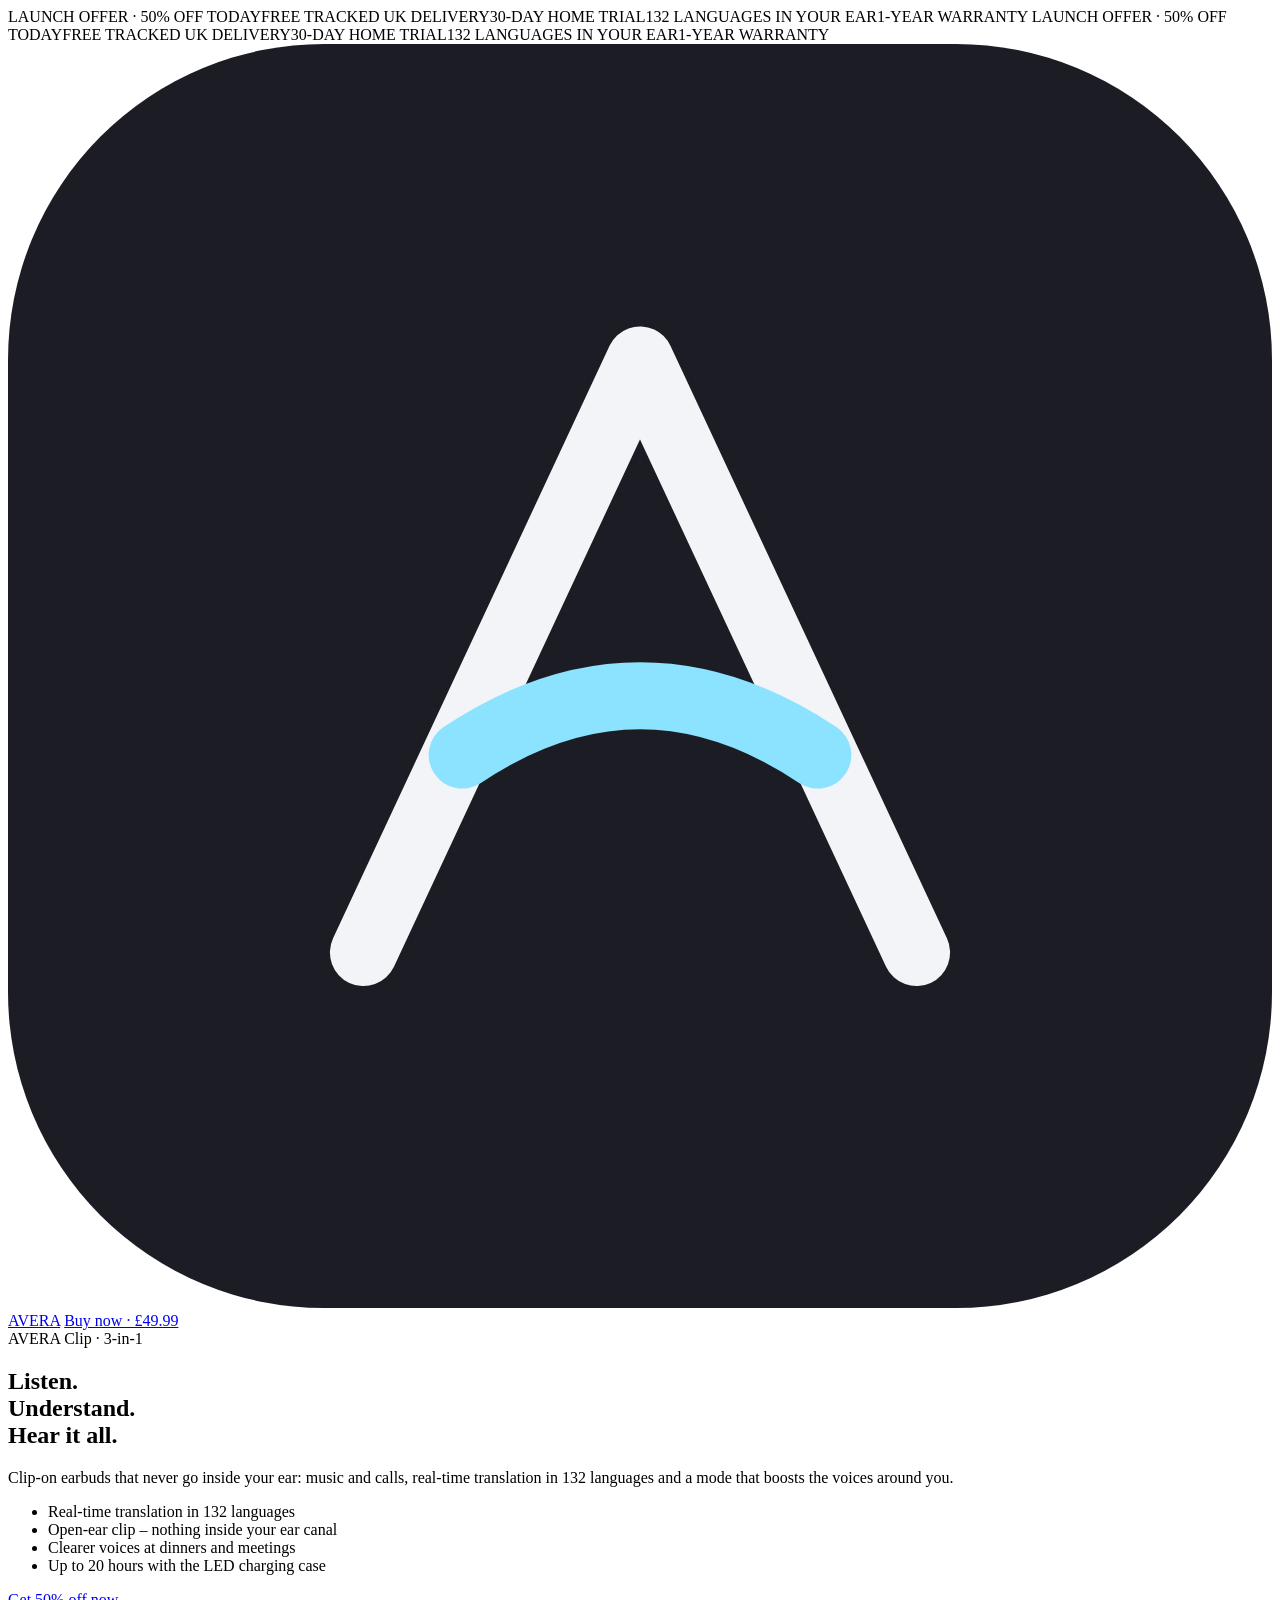
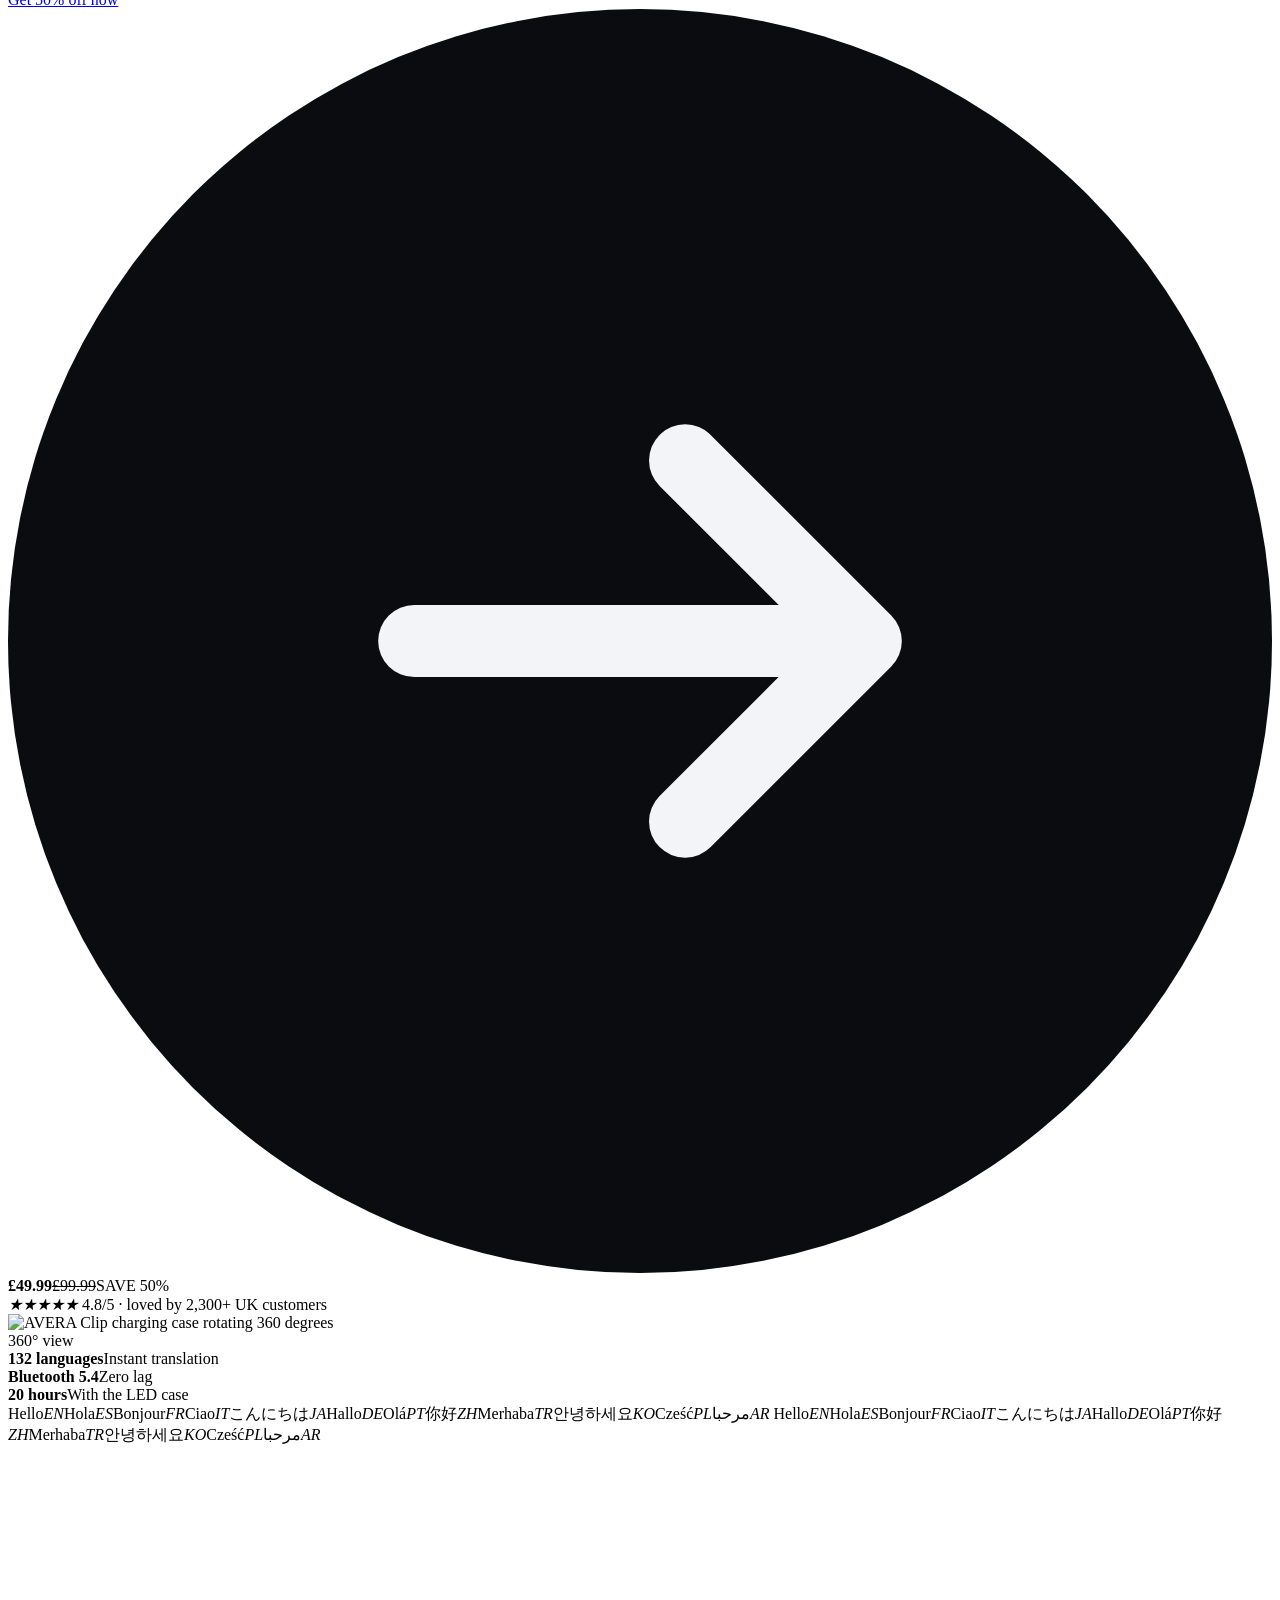
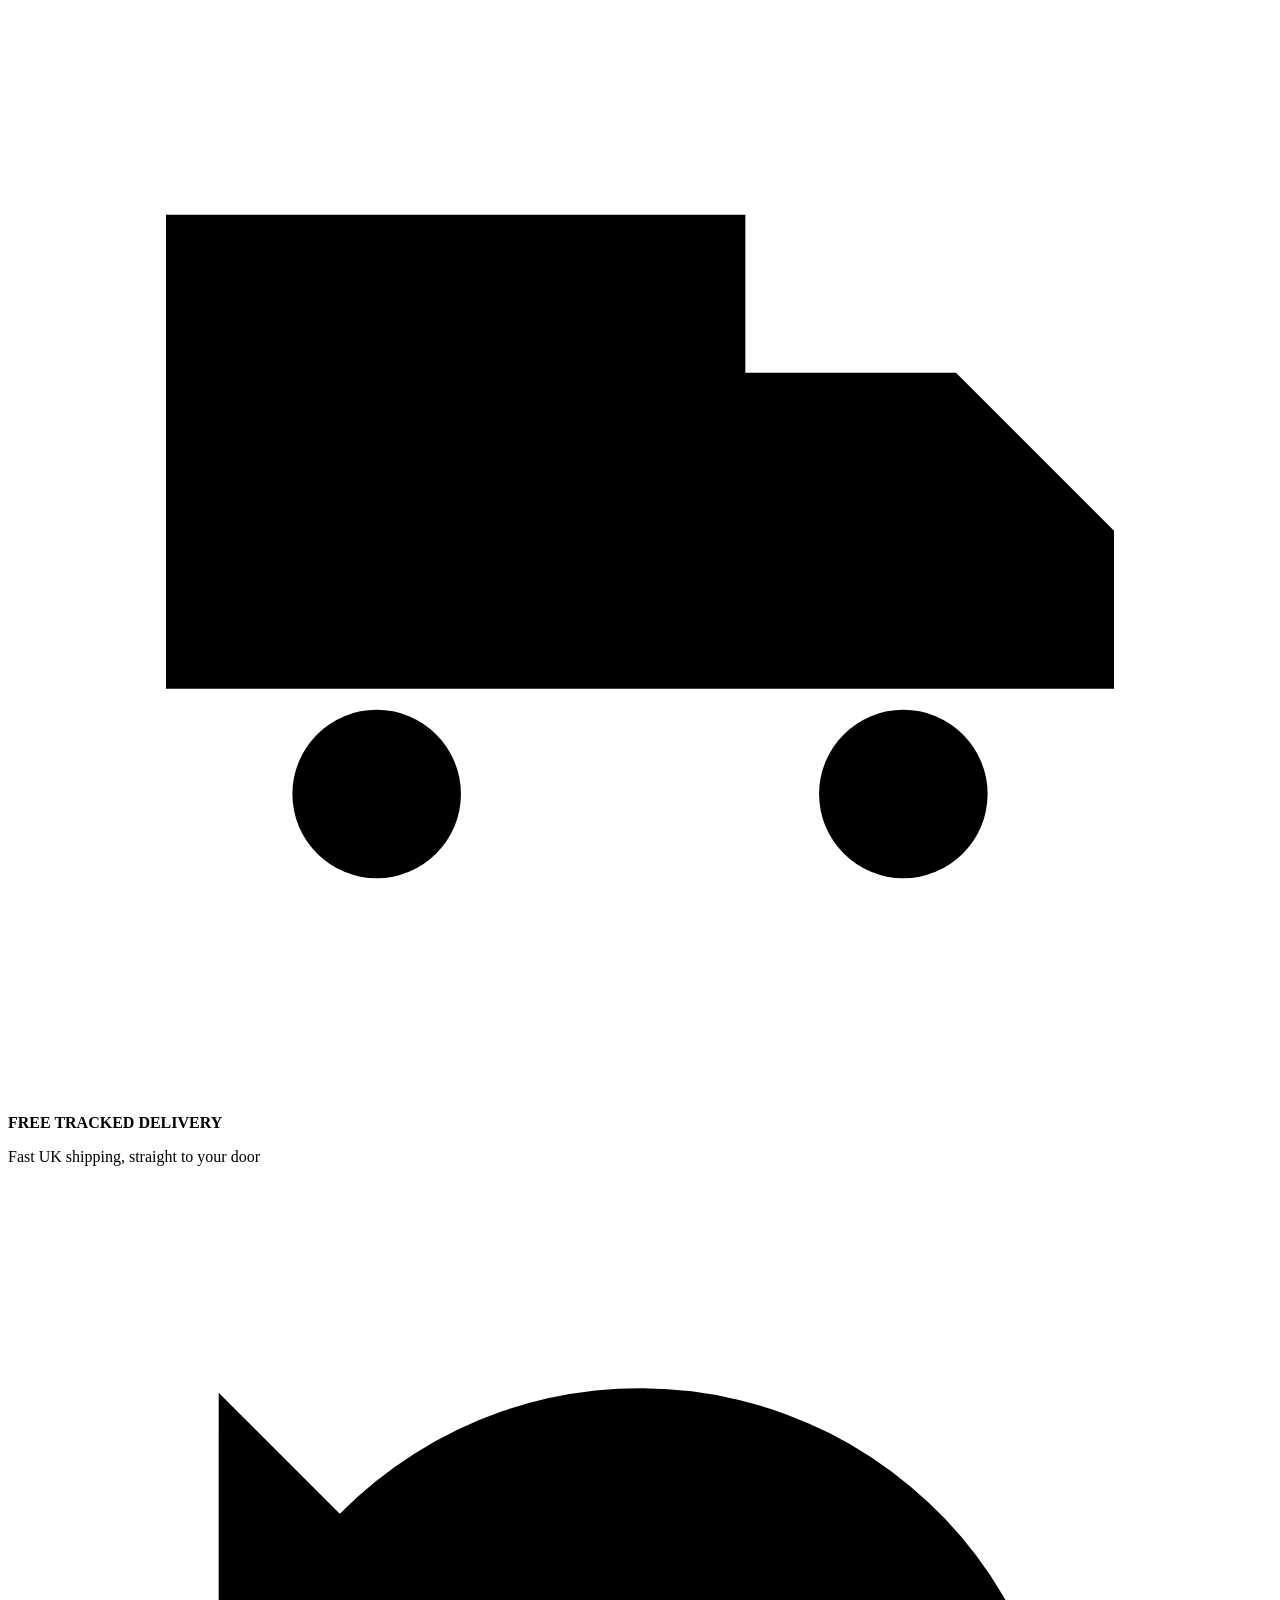
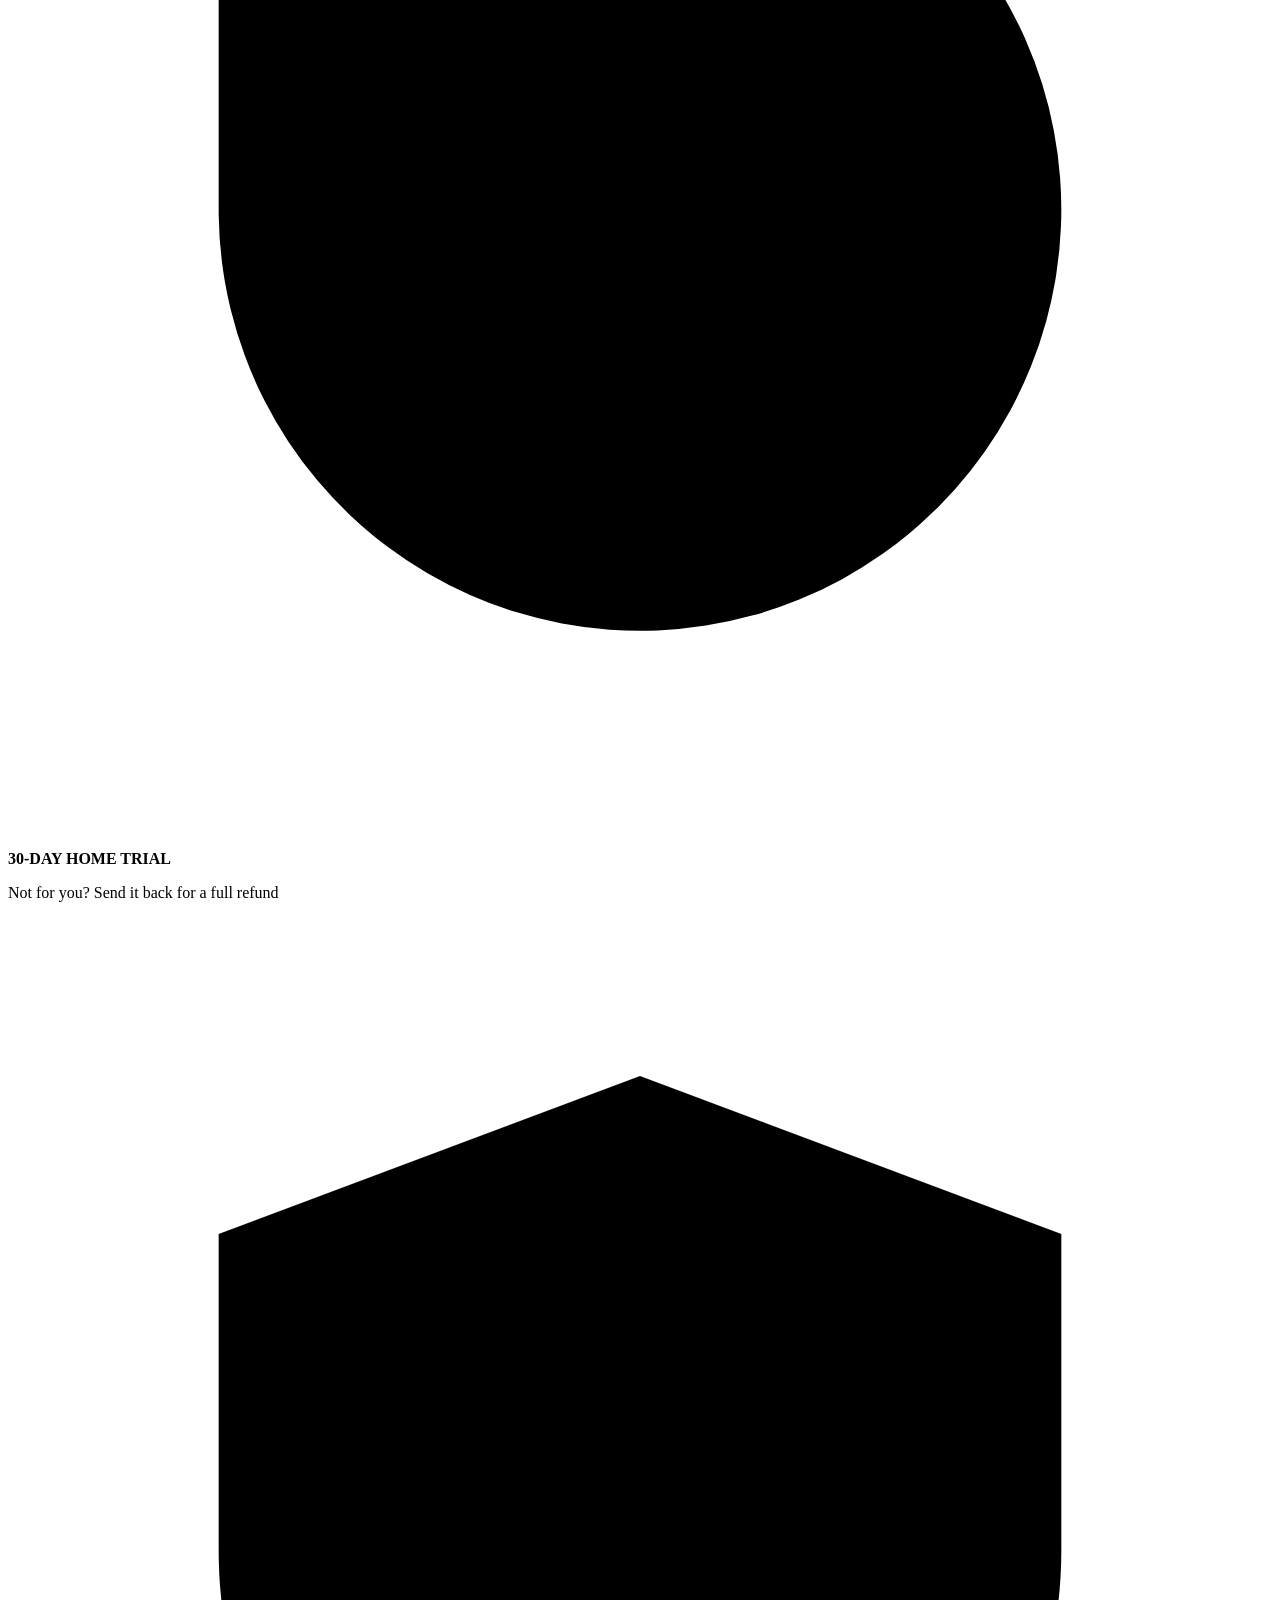
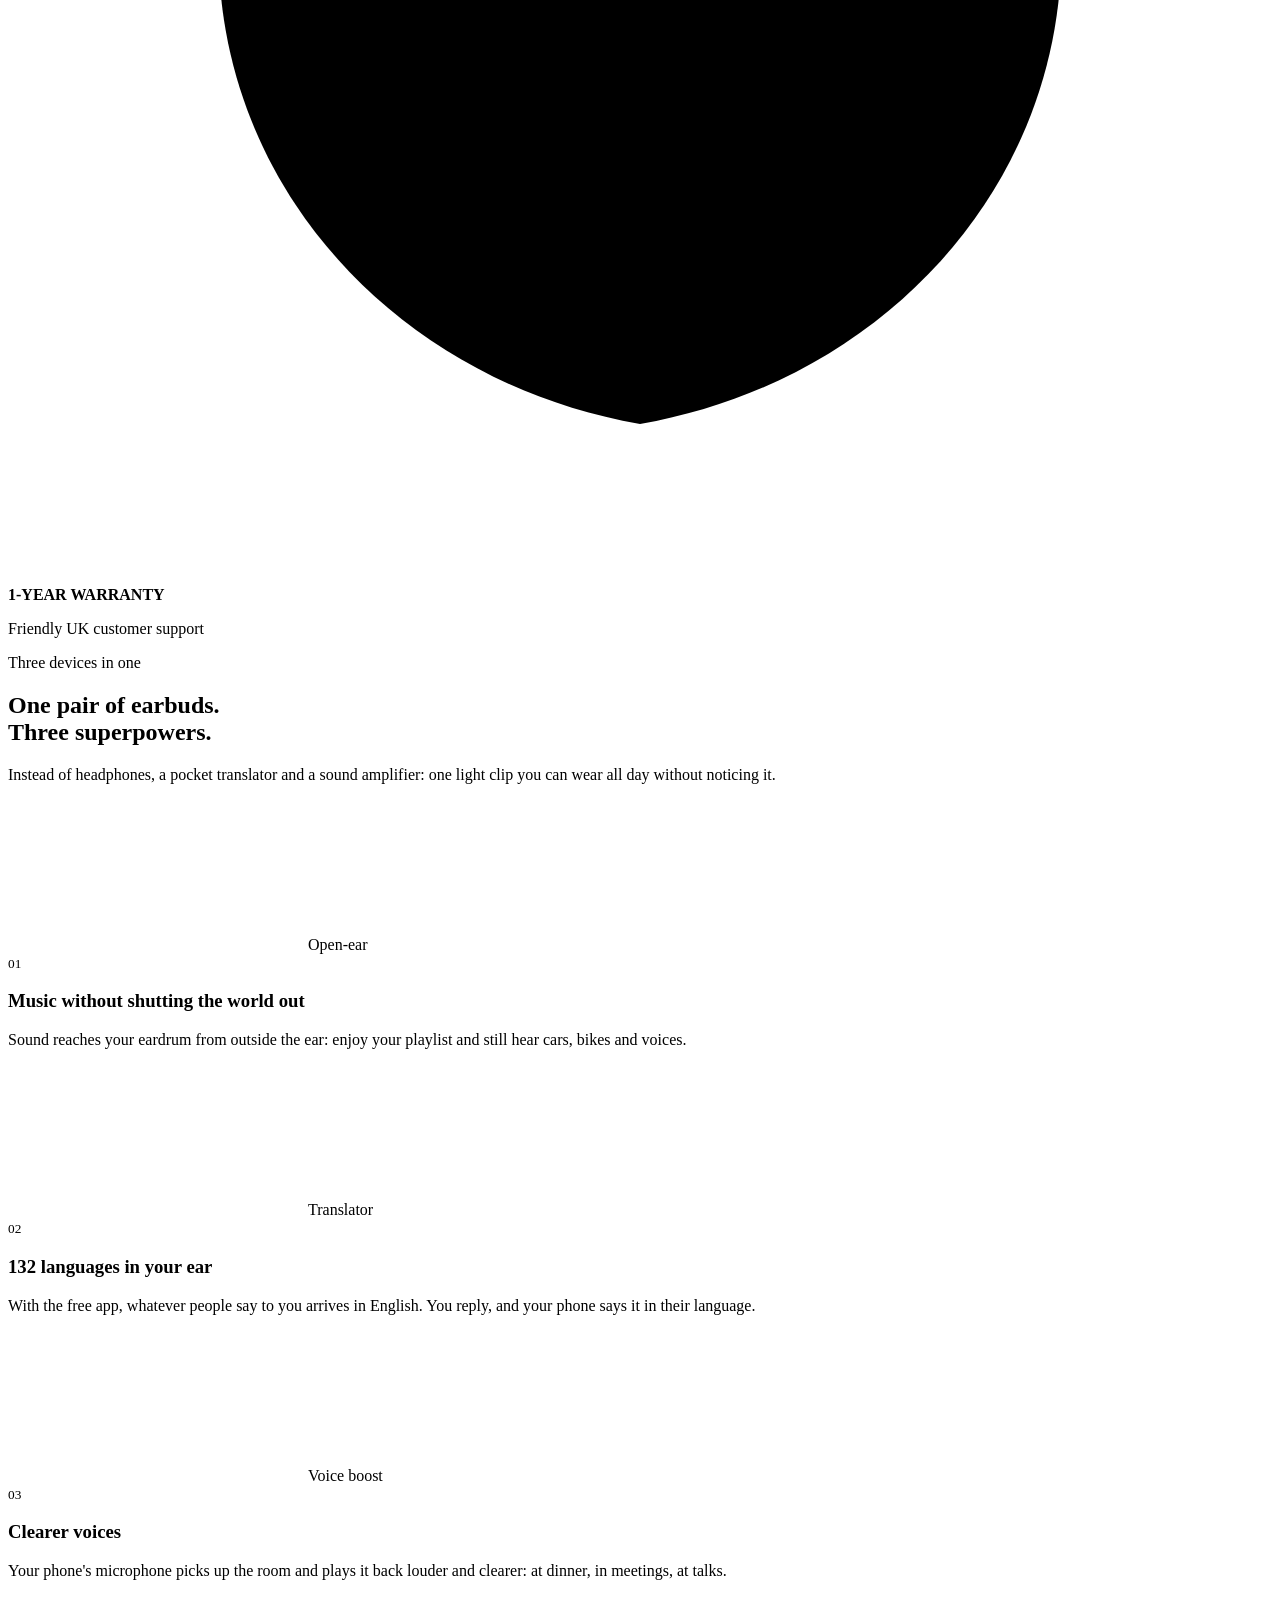
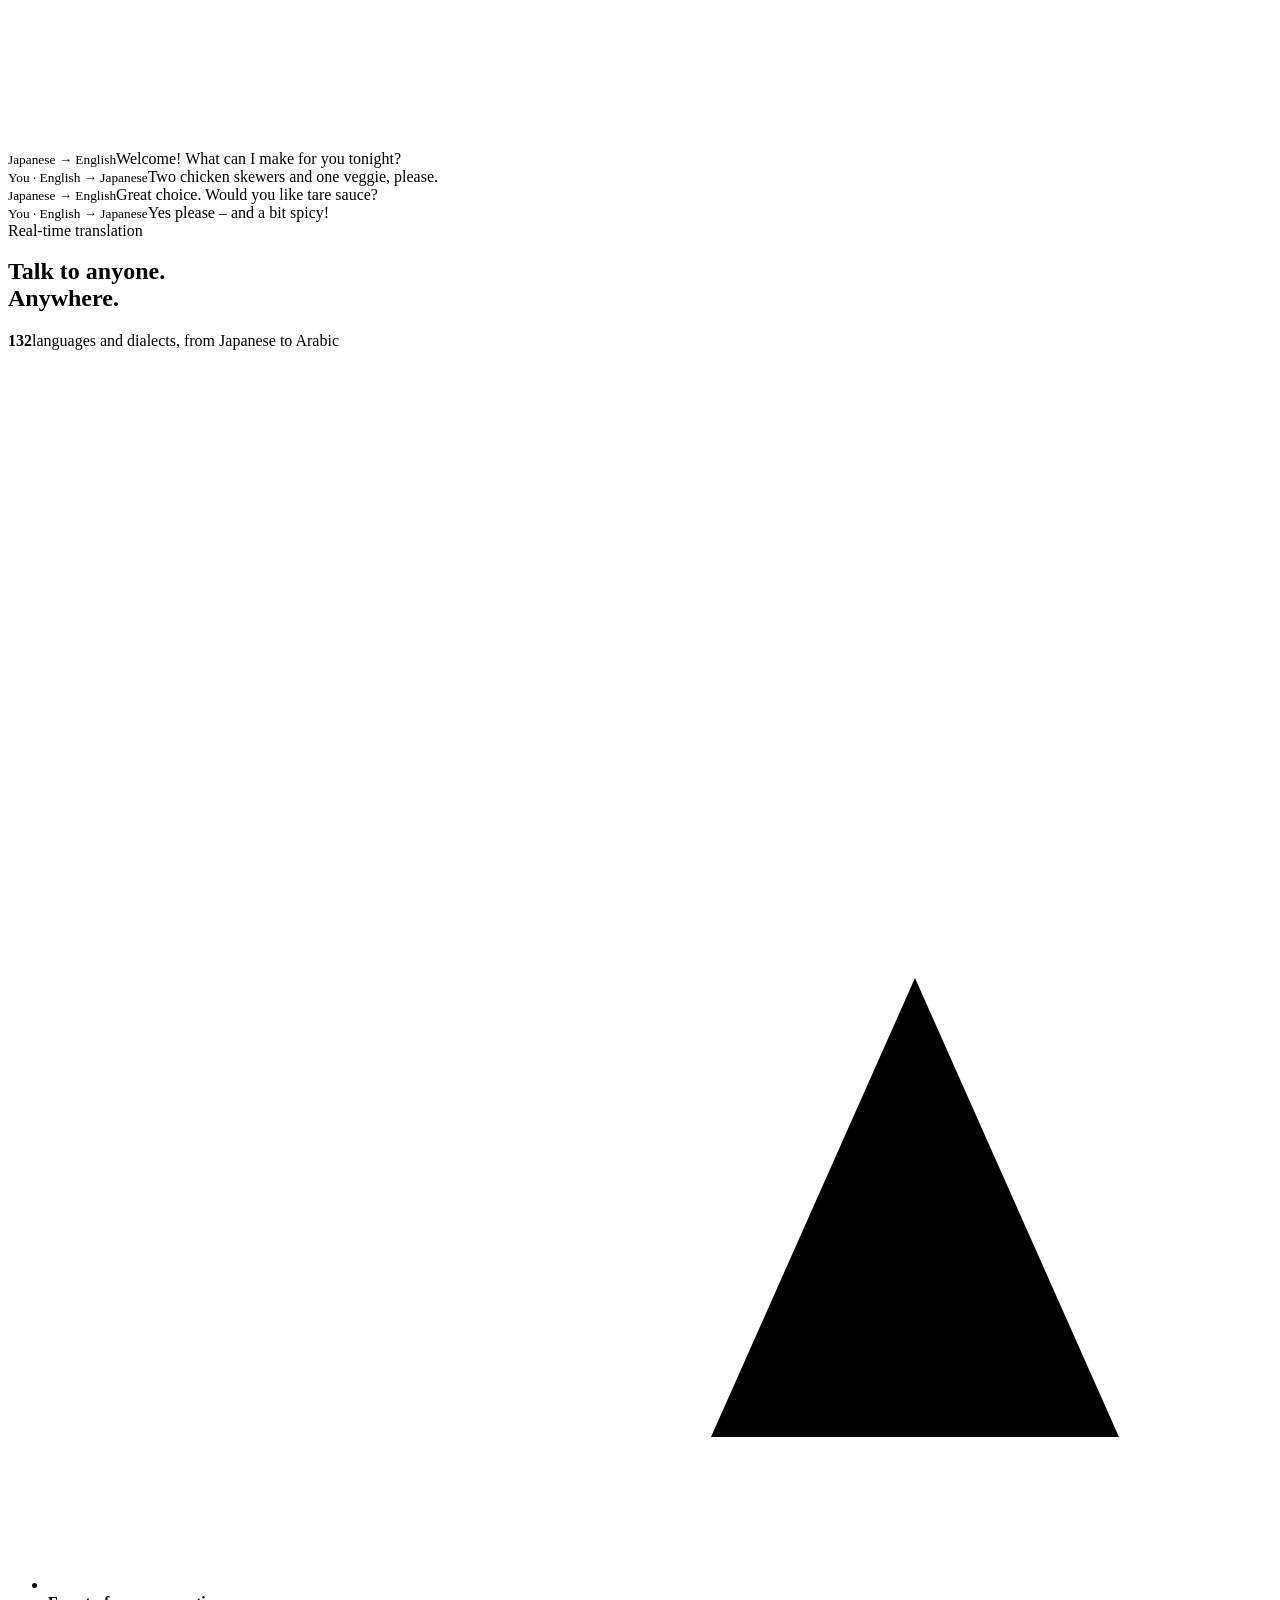
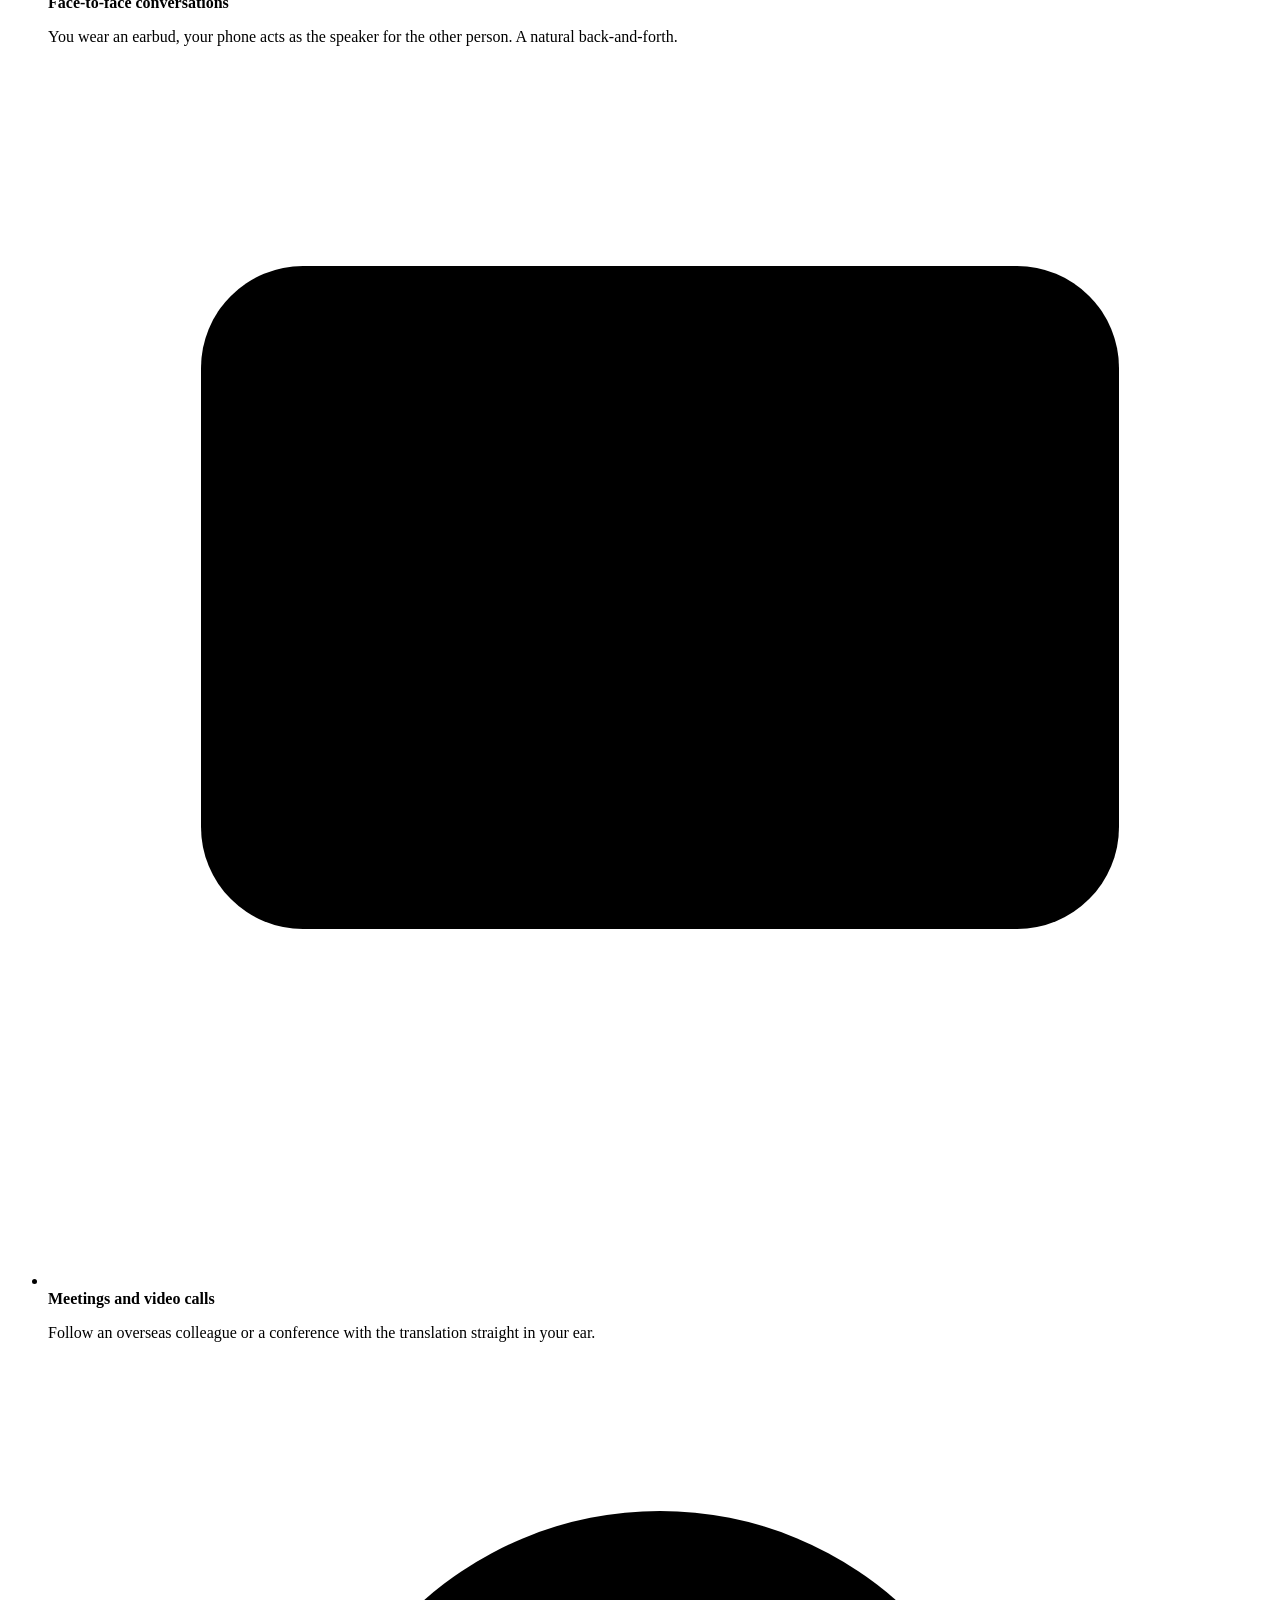
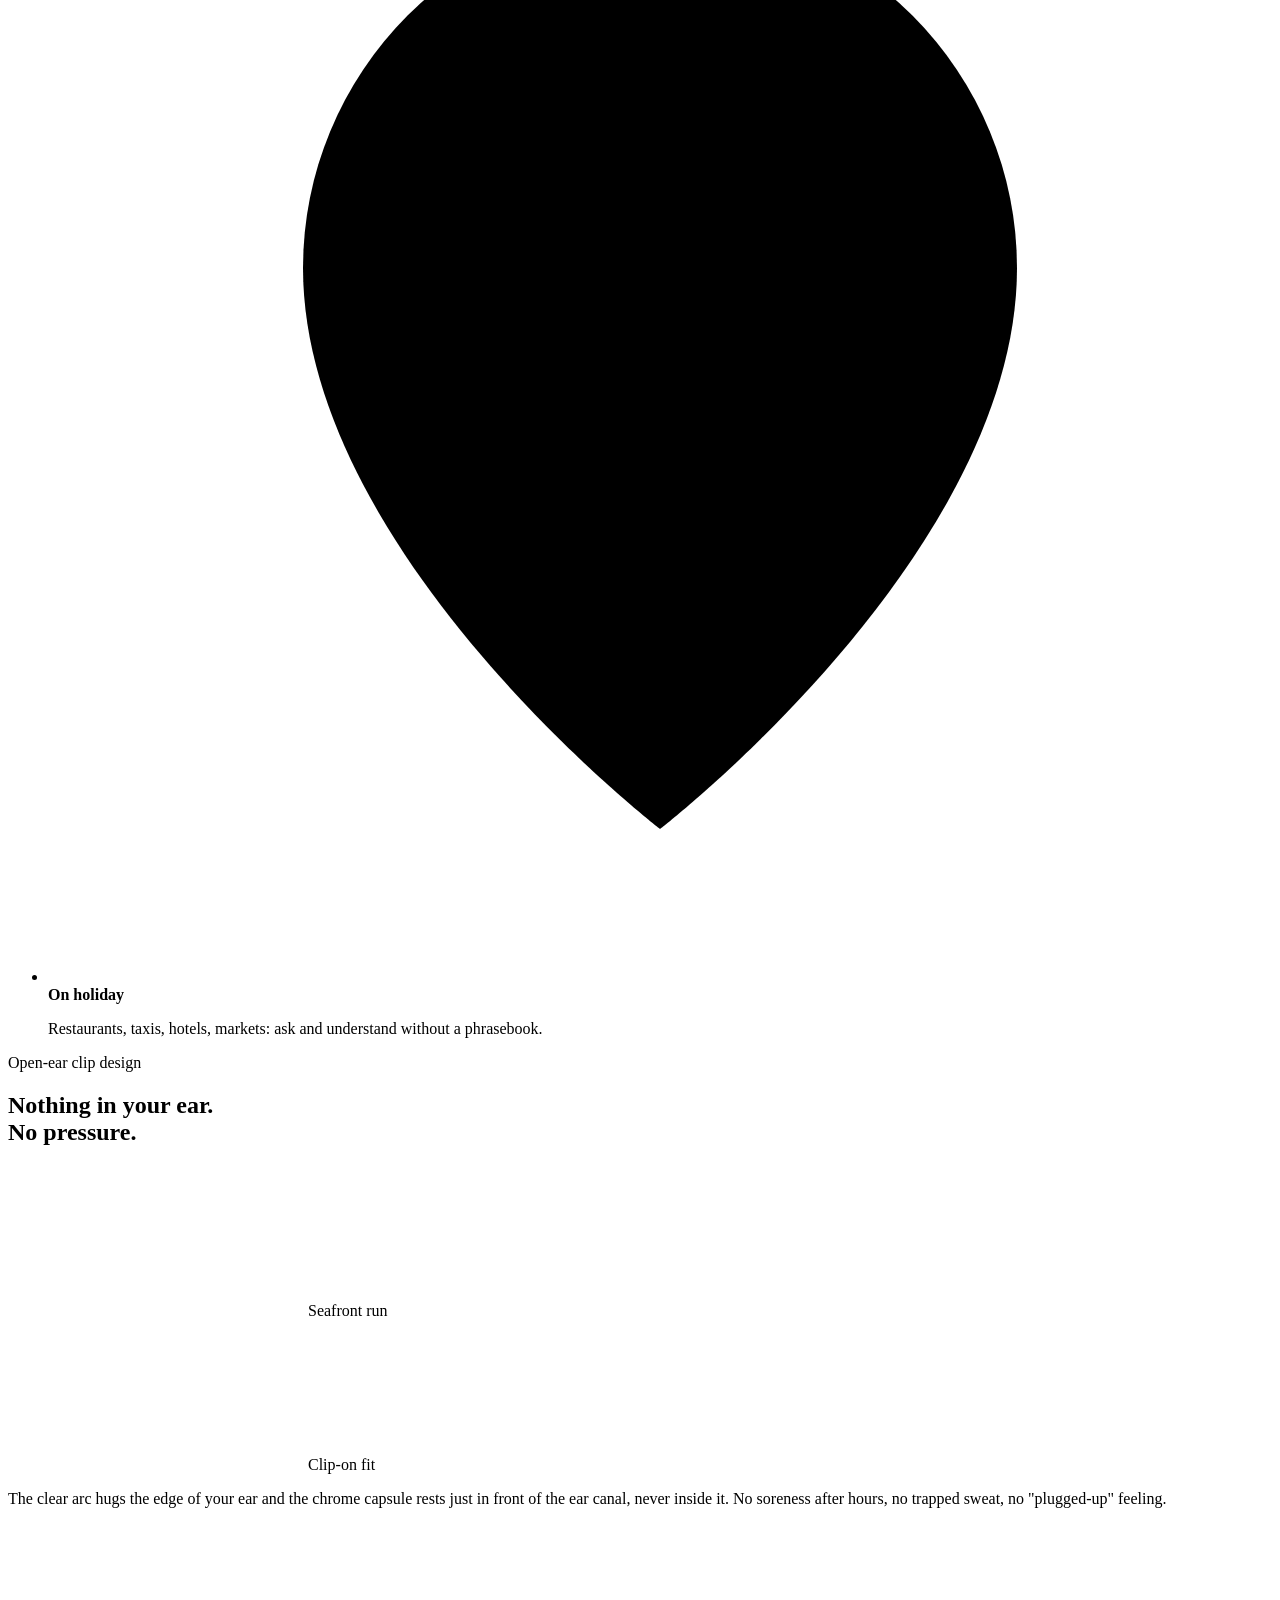
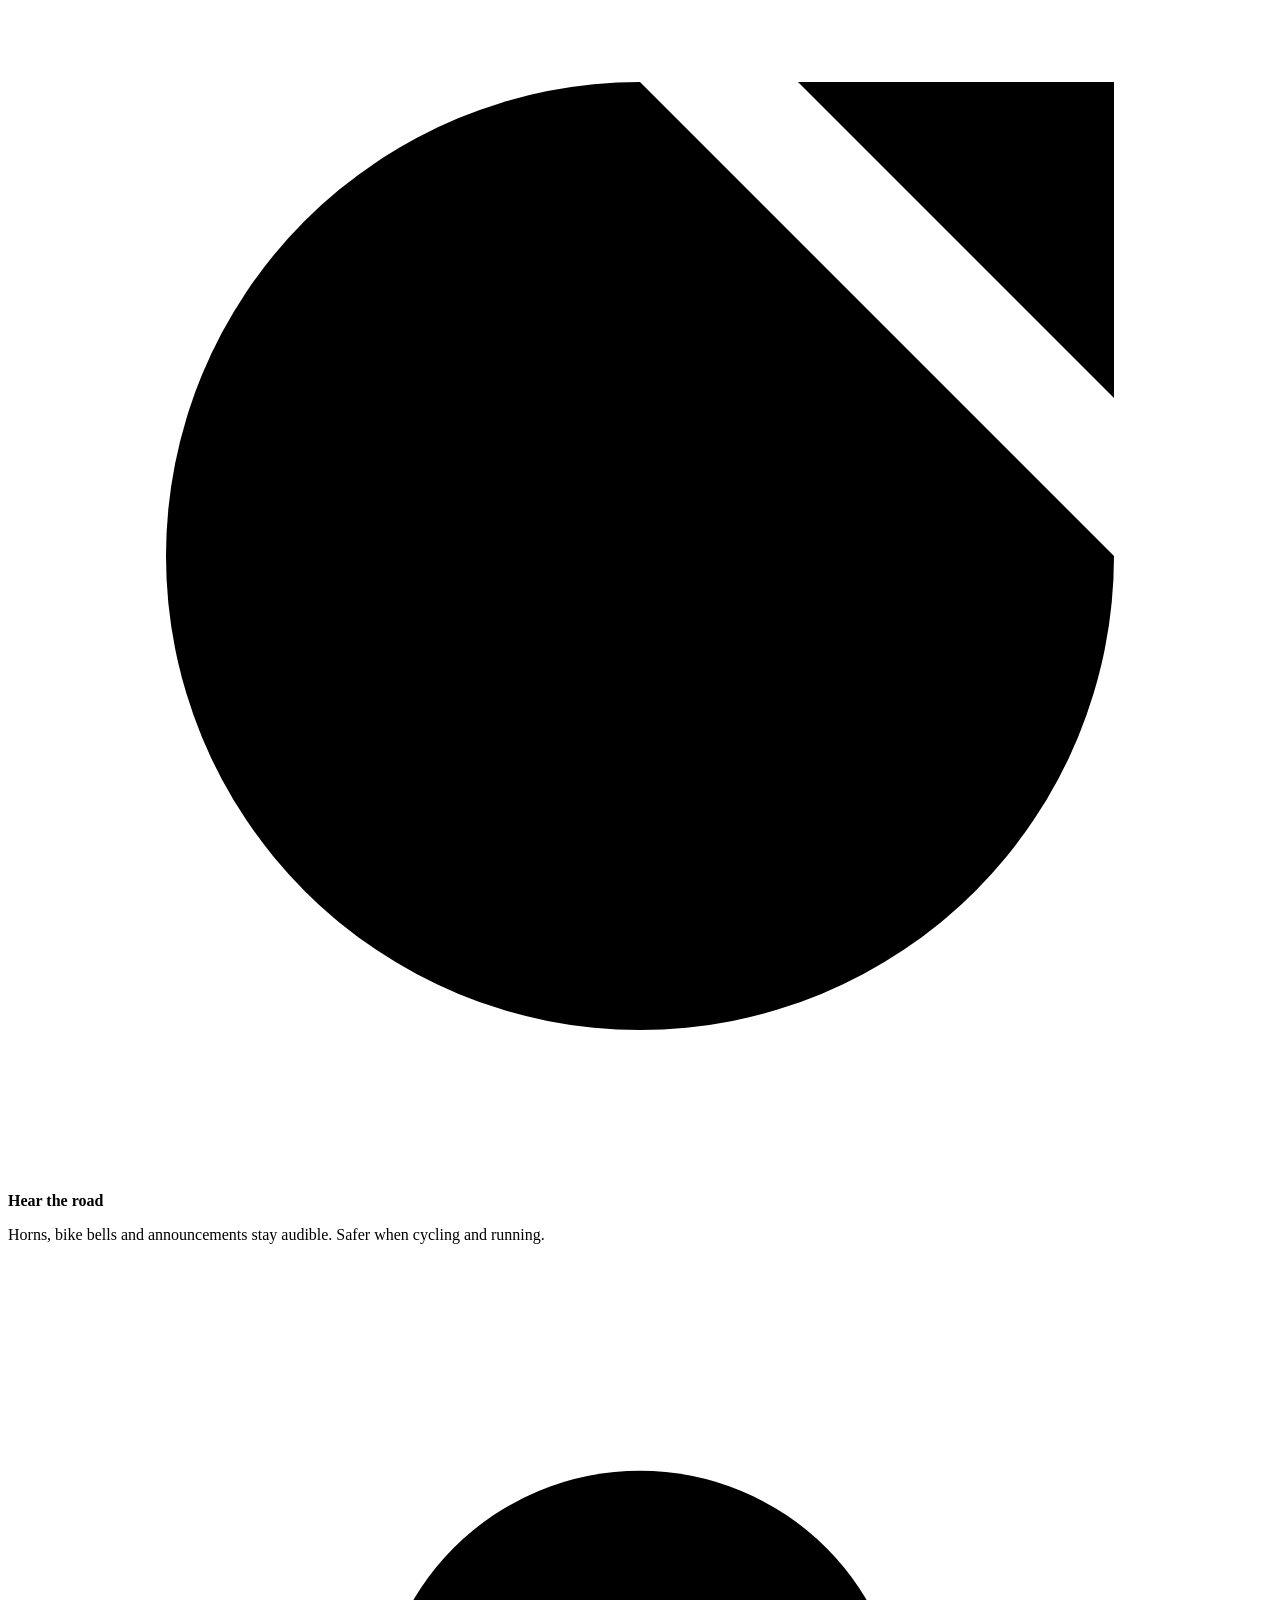
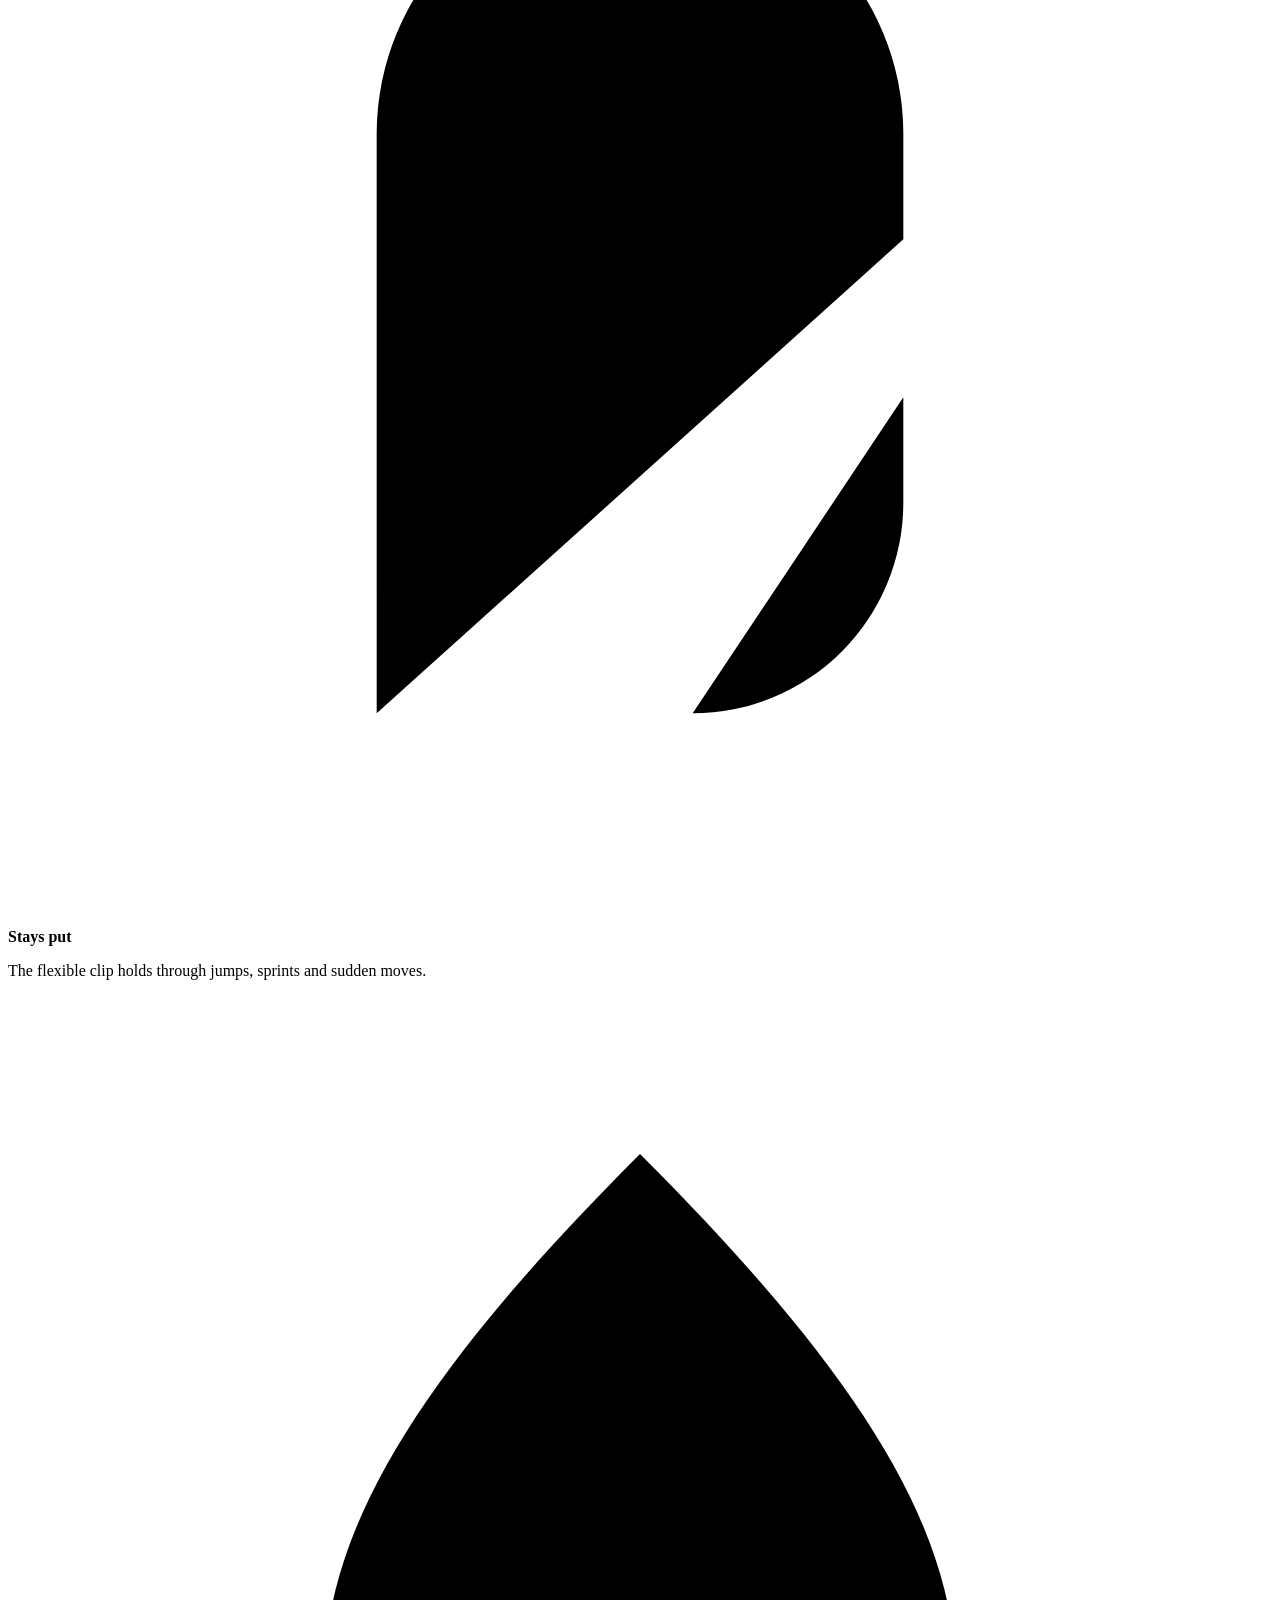
==== commit 6fc9393e: "Hero: rotazione 360° come WebP animato (parte subito anche in CheckoutChamp) Co-Authored-By: Claude " ====
--- a/src/index.html
+++ b/src/index.html
@@ -38,8 +38,7 @@
 <div class="av-stars"><i>★★★★★</i> 4.8/5 · loved by 2,300+ UK customers</div>
 </div>
 <div class="av-stage">
-<div class="av-stage-m"><img src="ASSETS/po-rot.jpg" alt="AVERA Clip charging case with earbuds">
-<video src="ASSETS/v-rot.mp4" autoplay muted loop playsinline preload="auto"></video></div>
+<div class="av-stage-m"><img src="ASSETS/rot-360.webp" alt="AVERA Clip charging case rotating 360 degrees"></div>
 <span class="av-deg">360° view</span>
 <div class="av-badge av-badge--a"><b>132 languages</b>Instant translation</div>
 <div class="av-badge av-badge--b"><b>Bluetooth 5.4</b>Zero lag</div>
